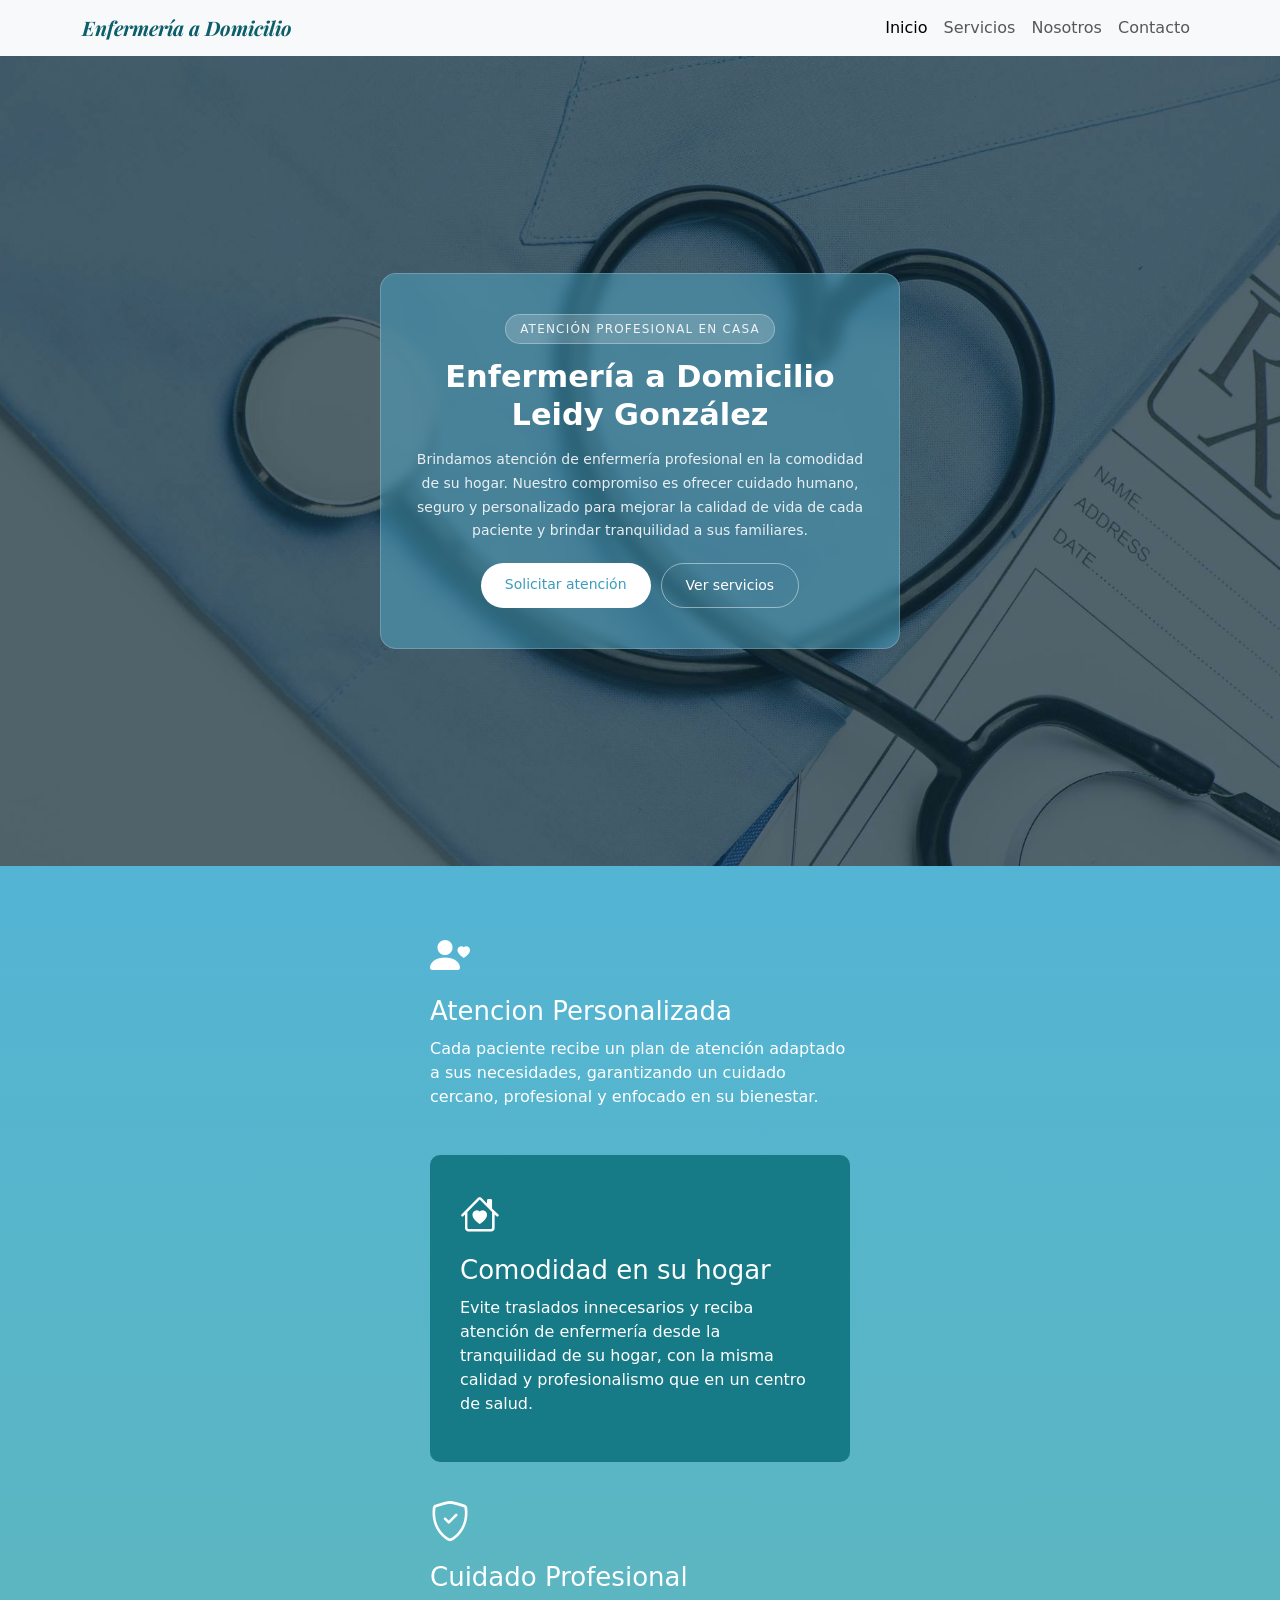
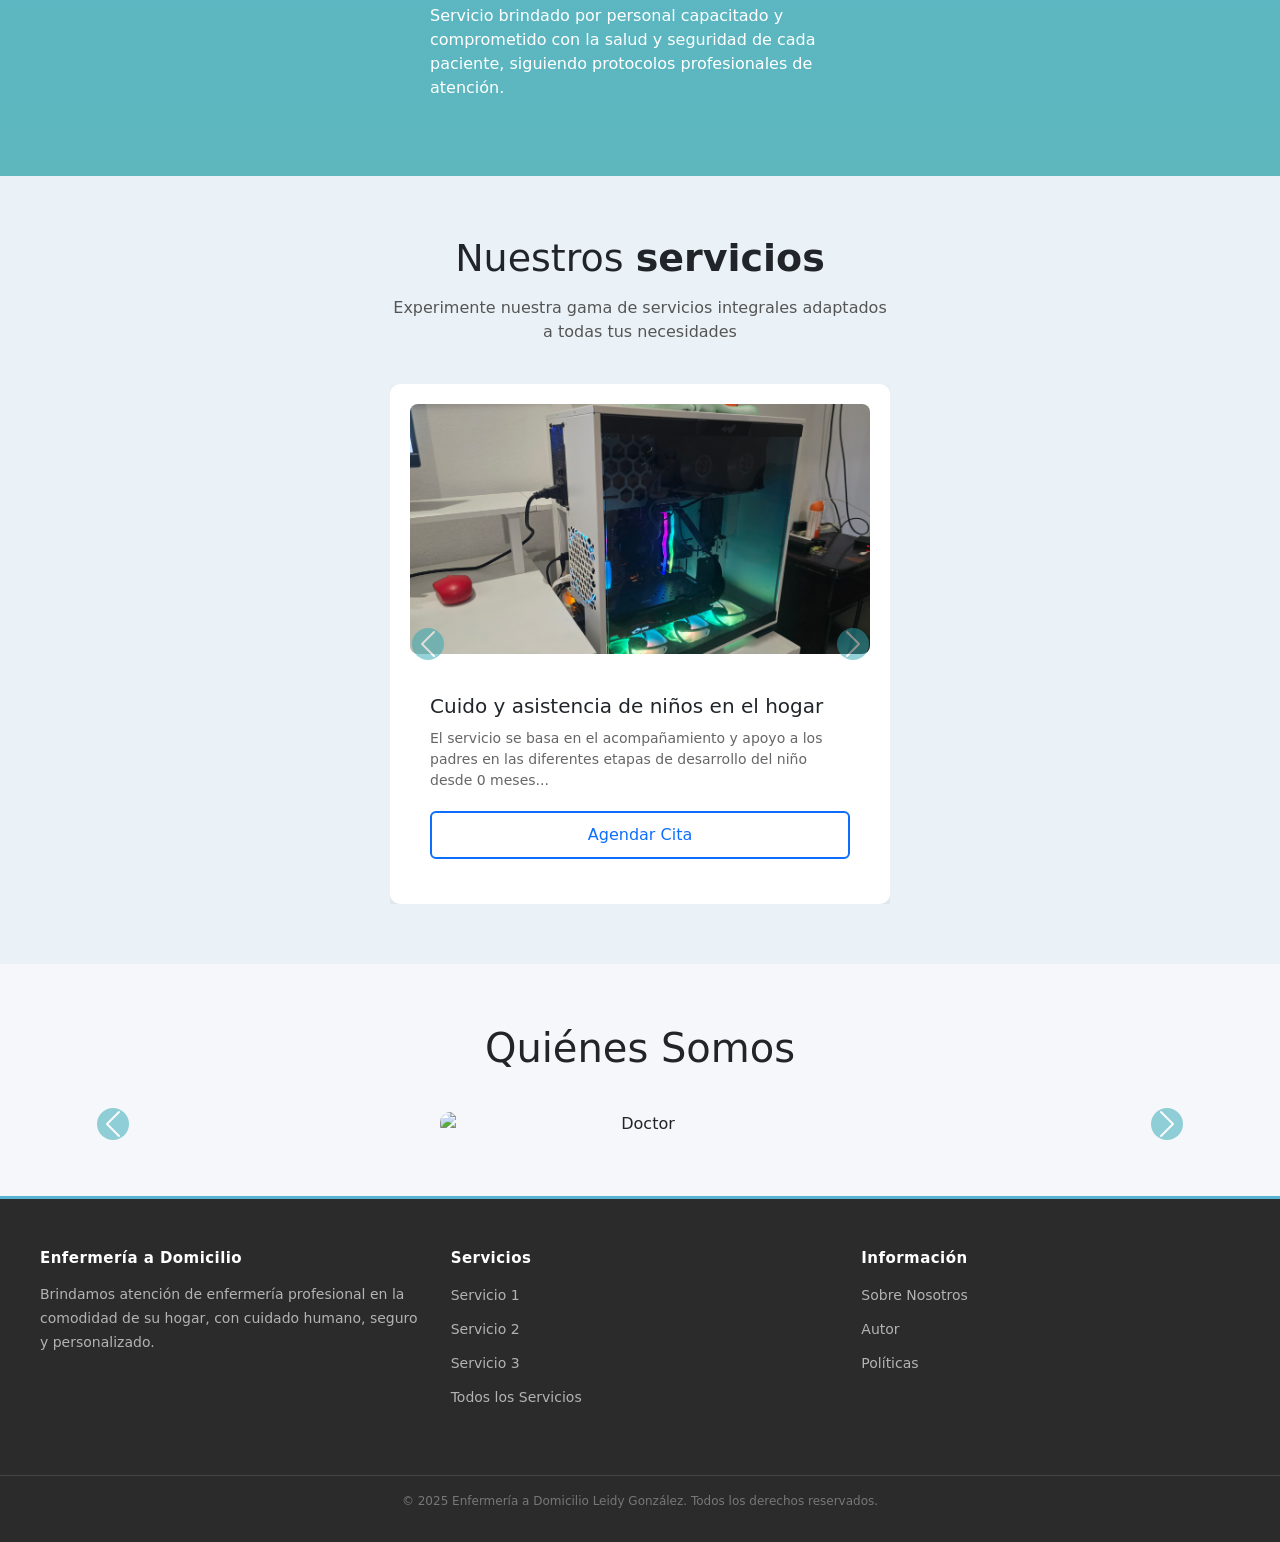
==== index.html @ 15ac3551 "Correccion Pagina contacto" ====
<!DOCTYPE html>
<html>

<head>
    <meta charset='utf-8'>
    <meta http-equiv='X-UA-Compatible' content='IE=edge'>
    <title>Enfermeria a Domicilio</title>
    <meta name='viewport' content='width=device-width, initial-scale=1'>

    <link rel='stylesheet' type='text/css' media='screen' href='main.css'>


    <link rel="stylesheet" href="https://cdn.jsdelivr.net/npm/bootstrap-icons@1.13.1/font/bootstrap-icons.min.css">
    <link href="https://cdn.jsdelivr.net/npm/bootstrap@5.3.8/dist/css/bootstrap.min.css" rel="stylesheet"
        integrity="sha384-sRIl4kxILFvY47J16cr9ZwB07vP4J8+LH7qKQnuqkuIAvNWLzeN8tE5YBujZqJLB" crossorigin="anonymous">

    <link href="https://fonts.googleapis.com/css2?family=Playfair+Display:ital,wght@1,600&display=swap"
        rel="stylesheet">
</head>

<body>
    <!-- Inicio de Barra de Navegacion y seccion principal -->

    <nav class="navbar navbar-expand-lg bg-body-tertiary">
        <div class="container">

            <!-- Logo / Title -->
            <a class="navbar-brand fw-bold titulo-navbar" href="#">
                Enfermería a Domicilio
            </a>

            <!-- Mobile Menu Button -->
            <button class="navbar-toggler" type="button" data-bs-toggle="collapse" data-bs-target="#mainNavbar"
                aria-controls="mainNavbar" aria-expanded="false" aria-label="Toggle navigation">

                <i class="bi bi-list"></i>

            </button>

            <!-- Navbar Links -->
            <div class="collapse navbar-collapse" id="mainNavbar">

                <ul class="navbar-nav ms-auto">

                    <li class="nav-item">
                        <a class="nav-link active" href="index.html">Inicio</a>
                    </li>

                    <li class="nav-item">
                        <a class="nav-link" href="servicios.html">Servicios</a>
                    </li>

                    <li class="nav-item">
                        <a class="nav-link" href="#">Nosotros</a>
                    </li>

                    <li class="nav-item">
                        <a class="nav-link" href="contacto.html">Contacto</a>
                    </li>

                </ul>

            </div>
        </div>
    </nav>

    <!-- Finaliza Barra de Navegacion -->

    <main>
        <section id="banner">
            <img class="banner-img" src="assets/Carrera-enfermeria.jpg" alt="">

            <article class="wdm-banner-content">
                <span class="banner-badge">Atención profesional en casa</span>
                <h2>Enfermería a Domicilio<br>Leidy González</h2>
                <p>
                    Brindamos atención de enfermería profesional en la comodidad de su hogar.
                    Nuestro compromiso es ofrecer cuidado humano, seguro y personalizado
                    para mejorar la calidad de vida de cada paciente y brindar tranquilidad
                    a sus familiares.
                </p>
                <div class="banner-btns">
                    <a href="#contacto" class="btn-primary">Solicitar atención</a>
                    <a href="#servicios" class="btn-secondary">Ver servicios</a>
                </div>
            </article>
        </section>

        <section id="benefits-section">
            <ul class="benefits-list">
                <li class="benefits-item">
                    <i class="bi bi-person-heart"></i>
                    <h2>Atencion Personalizada</h2>
                    <p>Cada paciente recibe un plan de atención adaptado a sus necesidades,
                        garantizando un cuidado cercano, profesional y enfocado en su bienestar.</p>
                </li>
                <li class="benefits-item">
                    <i class="bi bi-house-heart"></i>
                    <h2>Comodidad en su hogar</h2>
                    <p>Evite traslados innecesarios y reciba atención de enfermería
                        desde la tranquilidad de su hogar, con la misma calidad
                        y profesionalismo que en un centro de salud.</p>
                </li>
                <li class="benefits-item">
                    <i class="bi bi-shield-check"></i>
                    <h2>Cuidado Profesional</h2>
                    <p>Servicio brindado por personal capacitado y comprometido
                        con la salud y seguridad de cada paciente, siguiendo
                        protocolos profesionales de atención.</p>
                </li>
            </ul>
        </section>

        <!-- Finaliza seccion principal -->

        <!-- Inicia Carousel de Servicios -->

        <div class="servicios-section">

            <h2 class="servicios-title">Nuestros <strong>servicios</strong></h2>
            <p class="servicios-subtitle">
                Experimente nuestra gama de servicios integrales adaptados a todas tus necesidades
            </p>

            <div id="carouselExampleAutoplaying" class="carousel slide servicios-carousel" data-bs-ride="carousel">

                <div class="carousel-inner">

                    <div class="carousel-item active">
                        <div class="servicio-card">

                            <img src="assets/prueba_horizontal.jpg" class="servicio-img" alt="">

                            <div class="servicio-content">
                                <h4>Cuido y asistencia de niños en el hogar</h4>

                                <p>
                                    El servicio se basa en el acompañamiento y apoyo a los padres
                                    en las diferentes etapas de desarrollo del niño desde 0 meses...
                                </p>

                                <a href="#" class="servicio-btn">Agendar Cita</a>
                            </div>

                        </div>
                    </div>

                    <div class="carousel-item">
                        <div class="servicio-card">

                            <img src="assets/prueba_vertical.jpg" class="servicio-img" alt="">

                            <div class="servicio-content">
                                <h4>Aplicación de inyecciones</h4>

                                <p>
                                    Servicio profesional de aplicación de medicamentos
                                    de forma segura y confiable.
                                </p>

                                <a href="#" class="servicio-btn">Agendar Cita</a>
                            </div>

                        </div>
                    </div>

                </div>

                <button class="carousel-control-prev" type="button" data-bs-target="#carouselExampleAutoplaying"
                    data-bs-slide="prev">
                    <span class="carousel-control-prev-icon"></span>
                </button>

                <button class="carousel-control-next" type="button" data-bs-target="#carouselExampleAutoplaying"
                    data-bs-slide="next">
                    <span class="carousel-control-next-icon"></span>
                </button>

            </div>

        </div>

        <!-- Finaliza Carousel de Servicios -->

        <!-- Inicia Carousel de Quienes Somos -->
        <section id="quienes-somos">

            <h2 class="qs-title">Quiénes Somos</h2>

            <div id="doctorCarousel" class="carousel slide">

                <div class="carousel-inner">


                    <div class="carousel-item active">
                        <div class="doctor-card">

                            <img src="assets/joven-doctora.jpg" class="doctor-img" alt="Doctor">

                            <div class="doctor-overlay">
                                <h3>Licda. Leidy Gonzalez</h3>
                                <p>
                                    Especialista en enfermería comunitaria con más de 10 años de
                                    experiencia brindando atención domiciliaria y cuidados
                                    personalizados para cada paciente.
                                </p>
                            </div>

                        </div>
                    </div>

                    <!-- Doctor 2 -->
                    <div class="carousel-item">
                        <div class="doctor-card">

                            <img src="assets/doctor-elegante.jpg" class="doctor-img" alt="Doctor">

                            <div class="doctor-overlay">
                                <h3>Lic. Victor Barrantes</h3>
                                <p>
                                    Profesional dedicada al cuidado integral del paciente,
                                    especializada en atención geriátrica y acompañamiento
                                    familiar.
                                </p>
                            </div>

                        </div>
                    </div>

                </div>

                <button class="carousel-control-prev" type="button" data-bs-target="#doctorCarousel"
                    data-bs-slide="prev">
                    <span class="carousel-control-prev-icon"></span>
                </button>

                <button class="carousel-control-next" type="button" data-bs-target="#doctorCarousel"
                    data-bs-slide="next">
                    <span class="carousel-control-next-icon"></span>
                </button>

            </div>

        </section>

        <!-- Finaliza Carousel de Quienes Somos -->

    </main>
    <footer>
        <div class="footer-content">
            <div class="footer-columns">
                <h3>Enfermería a Domicilio</h3>
                <p>Brindamos atención de enfermería profesional en la comodidad de su hogar, con cuidado humano, seguro
                    y personalizado.</p>
            </div>

            <div class="footer-columns">
                <h3>Servicios</h3>
                <ul class="wdm-footer-list">
                    <li class="wdm-list-item"><a href="">Servicio 1</a></li>
                    <li class="wdm-list-item"><a href="">Servicio 2</a></li>
                    <li class="wdm-list-item"><a href="">Servicio 3</a></li>
                    <li class="wdm-list-item"><a href="">Todos los Servicios</a></li>
                </ul>
            </div>

            <div class="footer-columns">
                <h3>Información</h3>
                <ul class="wdm-footer-list">
                    <li class="wdm-list-item"><a href="">Sobre Nosotros</a></li>
                    <li class="wdm-list-item"><a href="">Autor</a></li>
                    <li class="wdm-list-item"><a href="">Políticas</a></li>
                </ul>
            </div>
        </div>

        <div class="footer-bottom">
            <p>© 2025 Enfermería a Domicilio Leidy González. Todos los derechos reservados.</p>
        </div>
    </footer>


    <script src="https://cdn.jsdelivr.net/npm/bootstrap@5.3.8/dist/js/bootstrap.bundle.min.js"
        integrity="sha384-FKyoEForCGlyvwx9Hj09JcYn3nv7wiPVlz7YYwJrWVcXK/BmnVDxM+D2scQbITxI"
        crossorigin="anonymous"></script>
</body>

</html>
---- main.css ----
/*Estilos generales*/

* {
    margin: 0px;
    padding: 0px;
    box-sizing: border-box;
}

html {
    scroll-behavior: smooth;
    height: 100%;
}

body {
    font-family: 'Open Sans', 'Roboto', "Poppings", sans-serif;
    color: #333;
    line-height: 1.6;
    min-height: 100vh;
    min-height: 100dvh;
}

img {
    max-width: 100%;
    height: auto;
    display: block;

}

a:hover {
    color: #74C92D;
    text-decoration: underline;
}

/* Barra de Navegacion*/

.titulo-navbar {

font-family: 'Playfair Display', serif;
font-size: 17px;
color: #0c5e6b !important;
font-style: italic;

}

/* Seccion Principal*/

#banner {
    position: relative;
    display: flex;
    justify-content: center;
    align-items: center;
    min-height: 90vh;
    padding: 40px 20px;
    overflow: hidden;
}

.banner-img {
    position: absolute;
    top: 0;
    left: 0;
    width: 100%;
    height: 100%;
    object-fit: cover;
    z-index: -1;
    filter: brightness(0.6);
}

#banner .wdm-banner-content {
    background-color: rgba(83, 180, 212, 0.45);
    backdrop-filter: blur(6px);
    -webkit-backdrop-filter: blur(6px);
    padding: 40px 30px;
    max-width: 520px;
    width: 100%;
    text-align: center;
    display: flex;
    flex-direction: column;
    align-items: center;
    color: white;
    border-radius: 16px;
    border: 1px solid rgba(255, 255, 255, 0.2);
    gap: 14px;
}

.banner-badge {
    font-size: 12px;
    letter-spacing: 0.1em;
    text-transform: uppercase;
    background: rgba(255, 255, 255, 0.18);
    border: 1px solid rgba(255, 255, 255, 0.3);
    padding: 5px 14px;
    border-radius: 20px;
    color: rgba(255, 255, 255, 0.9);
}

#banner .wdm-banner-content h2 {
    font-size: 1.9rem;
    line-height: 1.25;
    font-weight: 700;
    margin: 0;
}

#banner .wdm-banner-content p {
    font-size: 14px;
    line-height: 1.7;
    color: rgba(255, 255, 255, 0.88);
    margin: 0;
}

.banner-btns {
    display: flex;
    gap: 10px;
    flex-wrap: wrap;
    justify-content: center;
    margin-top: 6px;
}

.btn-primary {
    background: white;
    color: #3a9dbf;
    padding: 11px 24px;
    border-radius: 25px;
    font-size: 14px;
    font-weight: 500;
    text-decoration: none;
}

.btn-secondary {
    background: transparent;
    color: white;
    padding: 11px 24px;
    border-radius: 25px;
    font-size: 14px;
    text-decoration: none;
    border: 1px solid rgba(255, 255, 255, 0.45);
}

/* Seccion Beneficios*/

#benefits-section {
    background: linear-gradient(180deg, #53B4D4, #5EB7BD);
    padding: 60px 20px;
}

#benefits-section .benefits-list {
    display: flex;
    flex-direction: column;
    gap: 30px;
    list-style: none;
    max-width: 420px;
    margin: 0 auto;
    padding: 0;
}

#benefits-section .benefits-item {
    color: white;
}

/* icon */
.benefits-item i {
    font-size: 40px;
    margin-bottom: 10px;
    display: block;
}

/* title */
.benefits-item h2 {
    font-size: 26px;
    margin-bottom: 10px;
}

/* text */
.benefits-item p {
    font-size: 16px;
    line-height: 1.5;
}

/* highlighted card (segunda) */
#benefits-section .benefits-item:nth-child(2) {
    background: #167A87;
    padding: 30px;
    border-radius: 10px;
}

/*Seccion Servicios*/

.servicios-section {
    background: #d9e1ec;
    padding: 60px 20px;
    text-align: center;
}

.servicios-title {
    font-size: 38px;
}

.servicios-subtitle {
    max-width: 500px;
    margin: 15px auto 40px;
    color: #555;
}

.servicios-carousel {
    max-width: 500px;
    margin: auto;
}

.servicio-card {
    background: white;
    border-radius: 12px;
    overflow: hidden;
    padding-bottom: 20px;
}

.servicio-img {
    width: 100%;
    height: 260px;
    object-fit: cover;
}

.servicio-content {
    padding: 20px;
    text-align: left;
}

.servicio-content h4 {
    font-size: 20px;
    margin-bottom: 10px;
}

.servicio-content p {
    color: #666;
    font-size: 14px;
}

.servicio-btn {
    display: block;
    text-align: center;
    margin-top: 20px;
    padding: 10px;
    border: 2px solid #0d6efd;
    border-radius: 6px;
    text-decoration: none;
    color: #0d6efd;
}

.servicio-btn:hover {
    background: #0d6efd;
    color: white;
}

/*Seccion Quienes somos*/
#quienes-somos {
    padding: 60px 20px;
    text-align: center;
    background: #f5f7fa;
}

.qs-title {
    font-size: 40px;
    margin-bottom: 40px;
}

.doctor-card {
    position: relative;
    max-width: 400px;
    margin: auto;
    overflow: hidden;
    border-radius: 10px;
}

.doctor-img {
    width: 100%;
    display: block;
}

/* overlay oculto */
.doctor-overlay {
    position: absolute;
    bottom: 0;
    left: 0;
    width: 100%;
    height: 100%;
    background: rgba(0, 0, 0, 0.75);
    color: white;
    padding: 30px;
    display: flex;
    flex-direction: column;
    justify-content: center;
    opacity: 0;
    transition: 0.4s;
}

/* aparece con hover */
.doctor-card:hover .doctor-overlay {
    opacity: 1;
}

.doctor-overlay h3 {
    margin-bottom: 10px;
}

/*Seccion Footer*/

footer {
    background-color: #2b2b2b;
    border-top: 3px solid #53b4d4;
}

.footer-content {
    color: white;
    display: flex;
    flex-direction: column;
    gap: 2rem;
    padding: 30px 20px;
}

.footer-columns h3 {
    font-size: 15px;
    font-weight: 600;
    color: #ffffff;
    margin-bottom: 16px;
    letter-spacing: 0.03em;
}

.footer-columns p {
    color: #B3B3B3;
    font-size: 14px;
    line-height: 1.7;
}

.wdm-footer-list {
    padding: 0;
    display: flex;
    flex-direction: column;
    gap: 10px;
}

.wdm-footer-list .wdm-list-item {
    list-style: none;
}

.wdm-footer-list .wdm-list-item a {
    color: #B3B3B3;
    text-decoration: none;
    font-size: 14px;
    transition: color 0.2s;
}

.wdm-footer-list .wdm-list-item a:hover {
    color: #53b4d4;
}

.footer-bottom {
    border-top: 1px solid #444;
    padding: 16px 20px;
    text-align: center;
}

.footer-bottom p {
    color: #777;
    font-size: 12px;
}

/* Tablet y desktop */
@media (min-width: 600px) {
    .footer-content {
        flex-direction: row;
        padding: 50px 40px;
    }

    .footer-columns {
        flex: 1;
    }

    .footer-bottom {
        padding: 16px 40px;
    }
}

/*Pagina de Contacto*/

.contact-title {
    font-size: 1.7rem;
    text-align: center;
    margin-bottom: 10px;
}

.contact-subtitle {
    text-align: center;
    color: #666;
    font-size: 15px;
    margin-bottom: 30px;
}

.contact-title::after {
    content: '';
    display: block;
    width: 60px;
    height: 3px;
    background: #53b4d4;
    margin: 10px auto 0;
}

.contact-box {
    background: #fff;
    padding: 24px 16px;
    border-radius: 16px;
    border: 1px solid #e0ecee;
}

.contact-info h2 {
    font-size: 1.3rem;
    font-weight: 600;
    margin-bottom: 10px;
    color: #0f2d35;
}

.contact-info p {
    color: #666;
    font-size: 14px;
    line-height: 1.7;
}

.contact-info {
    margin-bottom: 28px;
}

.contact-item {
    display: flex;
    align-items: center;
    gap: 12px;
    margin-top: 14px;
}

.contact-item a {
    color: #53b4d4;
    font-size: 14px;
    text-decoration: none;
}

.contact-item a:hover {
    text-decoration: underline;
}

.contact-item i {
    background: #e6f6f8;
    color:#53b4d4;
    padding: 10px;
    border-radius: 50%;
    font-size: 15px;
}

.contact-info h4 {
    font-size: 14px;
    font-weight: 600;
    color: #0f2d35;
    margin-bottom: 0;
}

.social-icons {
    display: flex;
    gap: 12px;
    margin-top: 12px;
}

.social-icons i {
    font-size: 18px;
    background: #e6f6f8;
    color: #53b4d4;
    padding: 10px;
    border-radius: 50%;
    cursor: pointer;
    transition: background 0.2s, color 0.2s;
}

.social-icons i:hover {
    background: #3e88a1;
    color: white;
}

.form-control {
    border-radius: 10px;
    border: 1px solid #d8eaed;
    background: #f7fafa;
    font-size: 14px;
    padding: 11px 14px;
}

.form-control:focus {
    border-color: #53b4d4;
    box-shadow: 0 0 0 3px rgba(83, 180, 212, 0.15);
    background: #fff;
}

#contactForm .btn-primary {
    background: #53b4d4;
    border: none;
    border-radius: 25px;
    padding: 12px;
    font-size: 14px;
    letter-spacing: 0.02em;
    transition: background 0.2s;
}

#contactForm .btn-primary:hover {
    background: #3e88a1;
}

/* Tablet y desktop */
@media (min-width: 768px) {
    .contact-title {
        font-size: 2.2rem;
    }

    .contact-box {
        padding: 40px;
    }

    .contact-info {
        margin-bottom: 0;
    }
}

/* Pagina de Servicios*/

.servicios-section {
    background: #eaf2f7;
    padding: 60px 20px;
}

.servicios-header h1 {
    font-size: 42px;
}

.titulo-linea {
    width: 80px;
    height: 4px;
    background: #2ba6b1;
    margin: 10px auto 20px;
}

.servicio-card{
    background:white;
    border-radius:10px;
    padding:20px;
    max-width:500px;
    margin:auto;
    box-shadow:0 10px 30px rgba(0,0,0,0.1);
    height: 520px;           
    display: flex;
    flex-direction: column;
}

.servicio-card img {
    width: 100%;
    height: 250px;
    object-fit: cover;
    border-radius: 8px;
    margin-bottom: 20px;
}

.servicio-body h3 {
    font-size: 22px;
    margin-bottom: 10px;
}

.servicio-body p {
    color: #666;
    font-size: 15px;
    margin-bottom: 20px;
}

.carousel-control-prev-icon,
.carousel-control-next-icon {
    background-color: #2ba6b1;
    border-radius: 50%;
    padding: 15px;
}
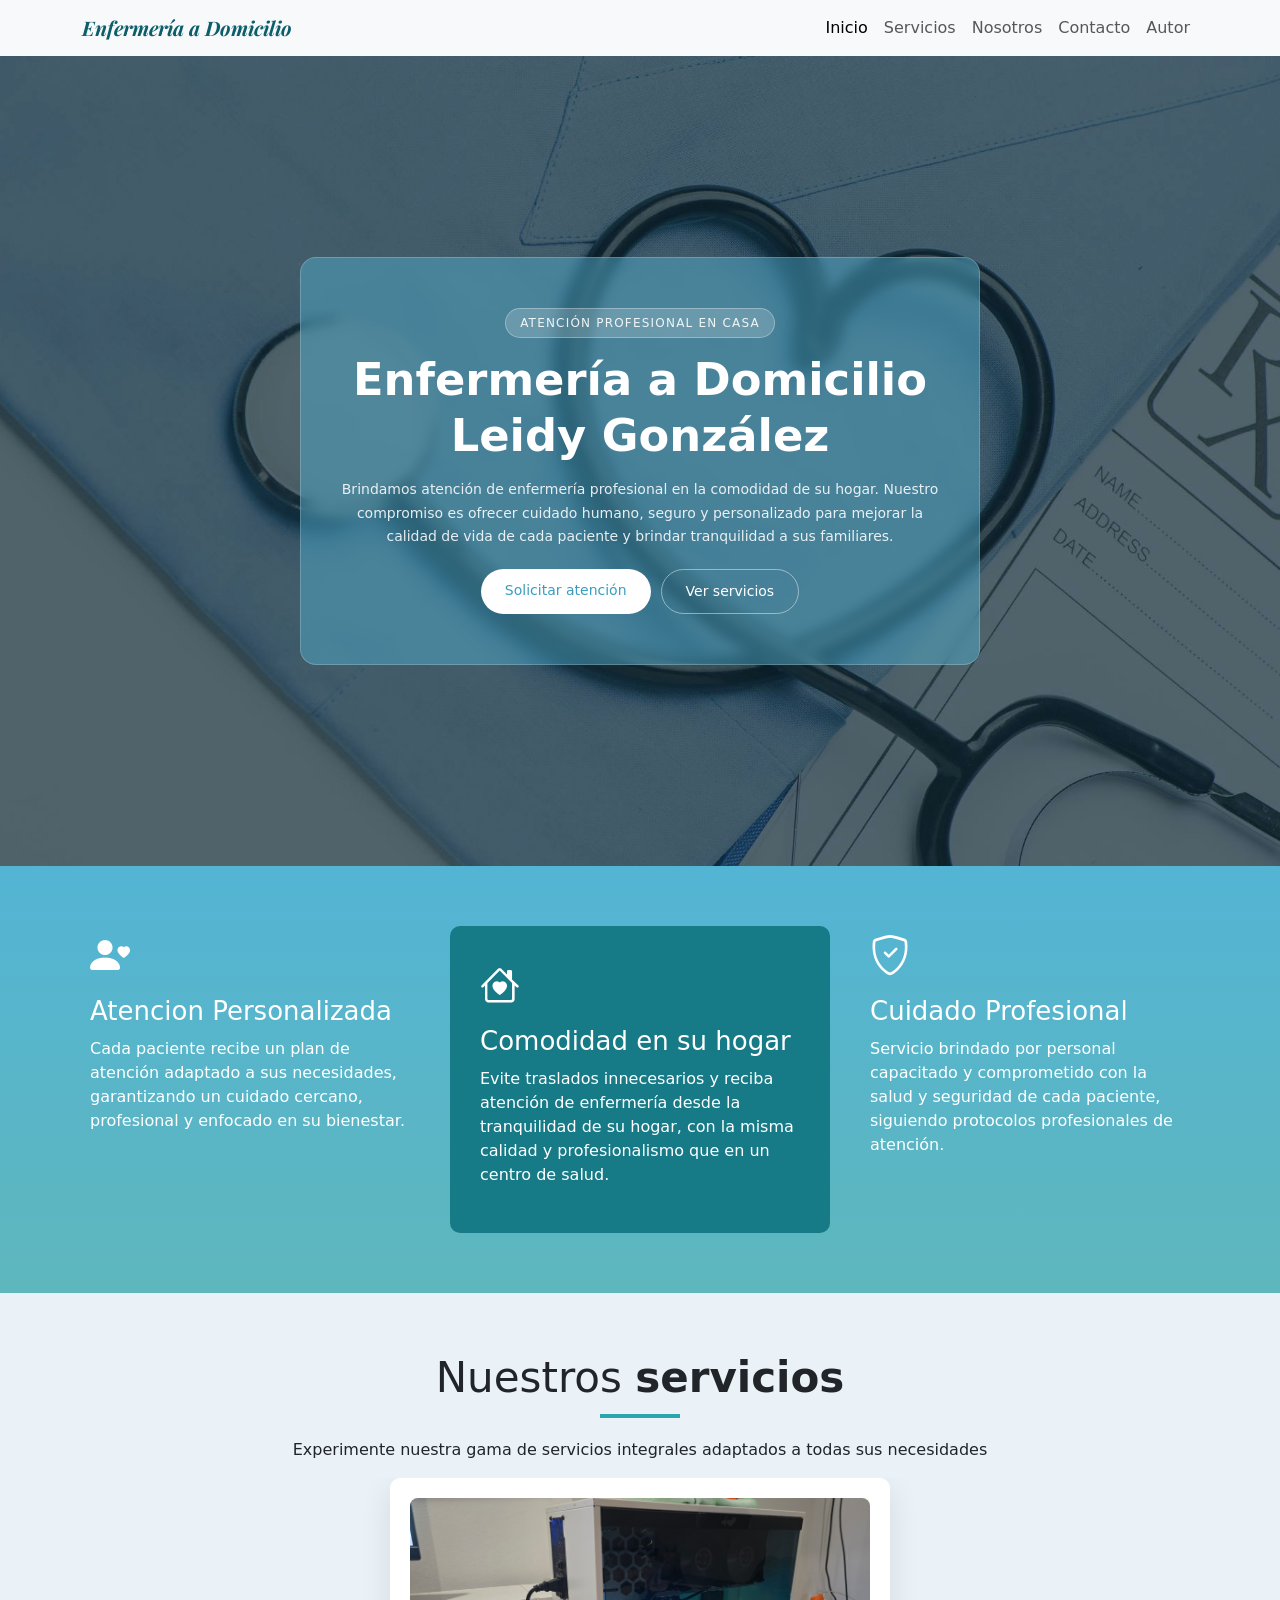
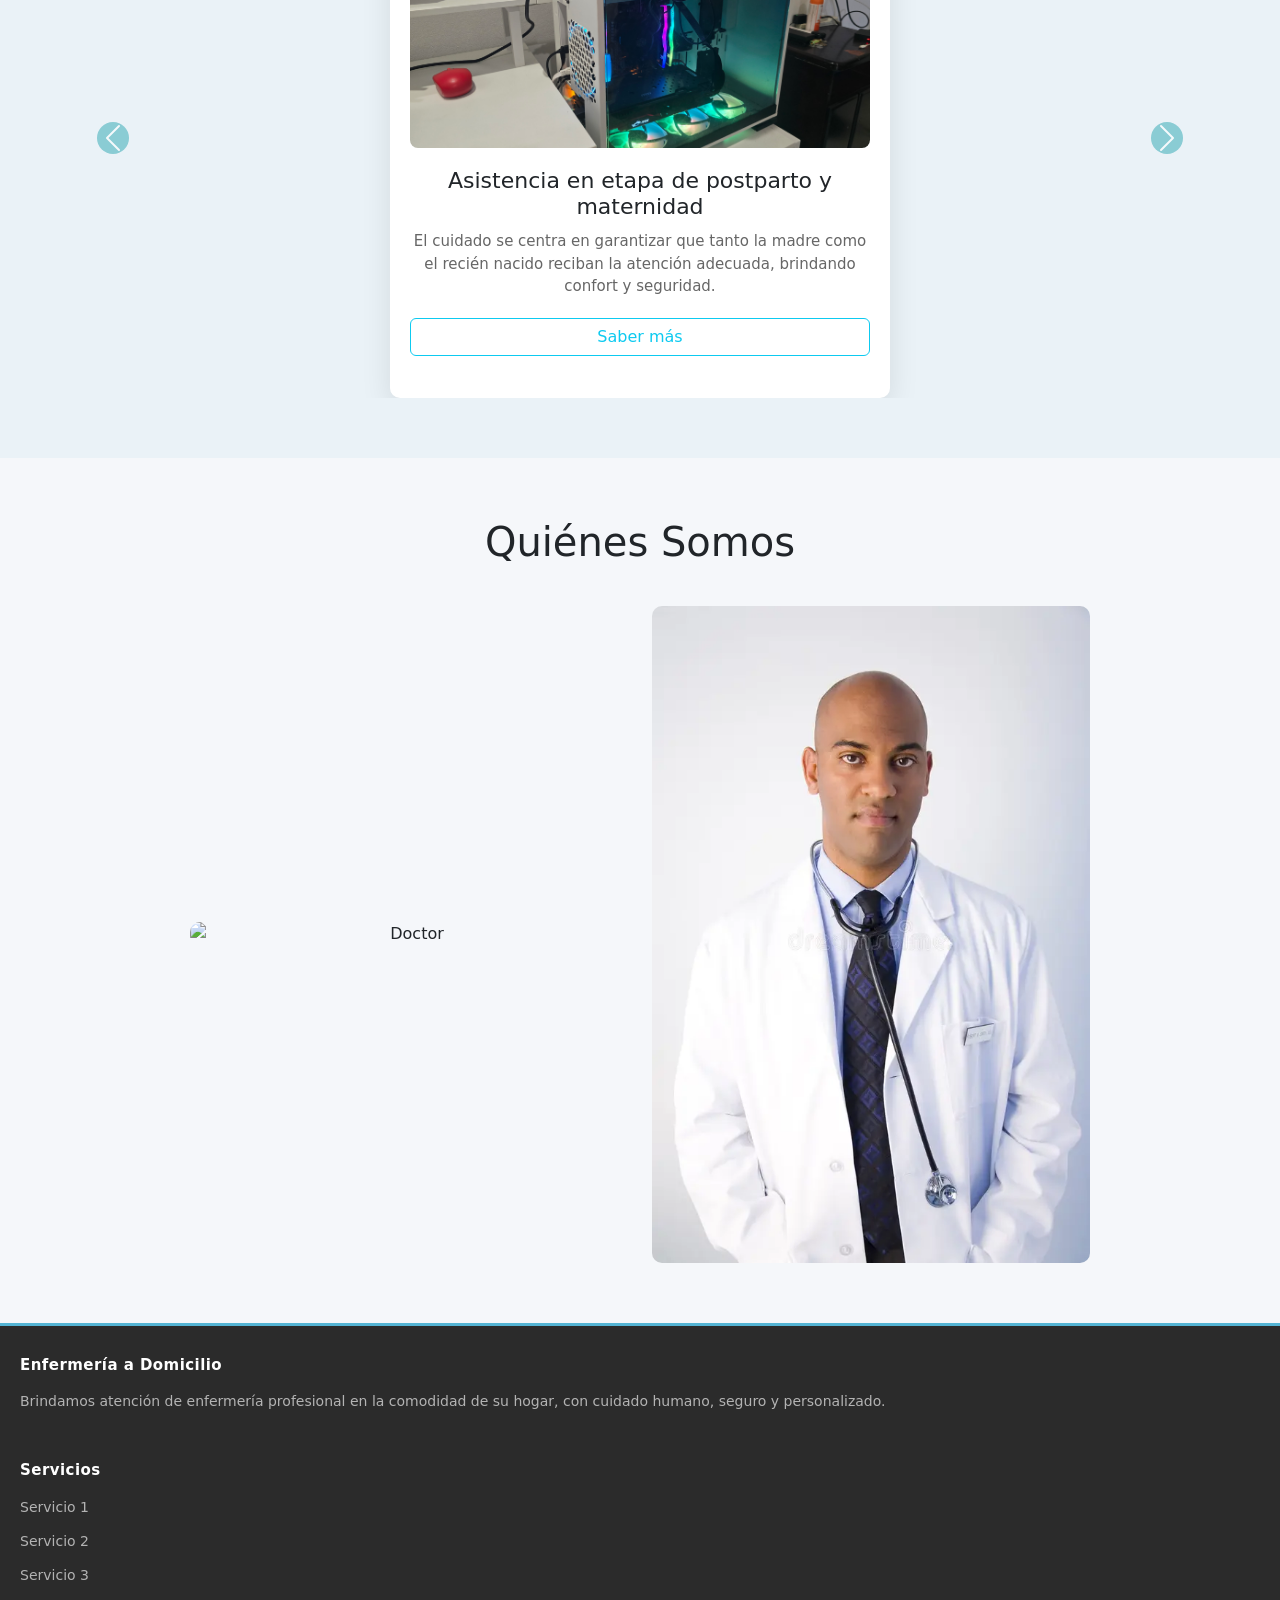
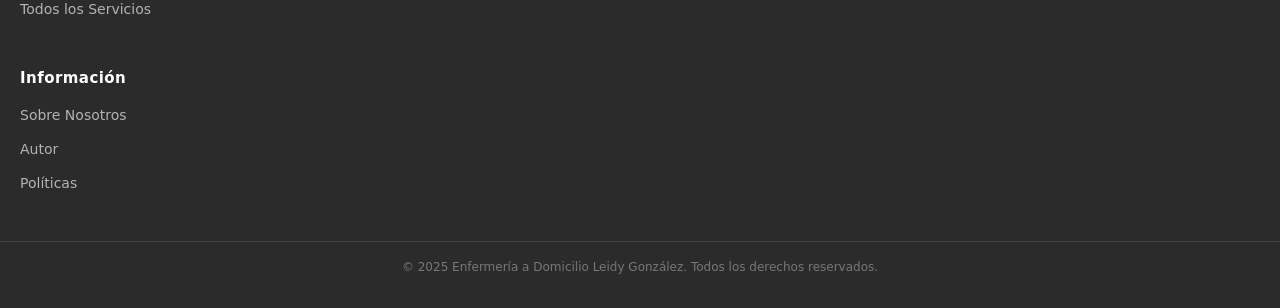
==== commit a88c15ba: "Tercera Version del Proyecto" ====
--- a/index.html
+++ b/index.html
@@ -51,11 +51,14 @@
                     </li>
 
                     <li class="nav-item">
-                        <a class="nav-link" href="#">Nosotros</a>
+                        <a class="nav-link" href="nosotros.html">Nosotros</a>
                     </li>
 
                     <li class="nav-item">
                         <a class="nav-link" href="contacto.html">Contacto</a>
+                    </li>
+                    <li class="nav-item">
+                        <a class="nav-link" href="autor.html">Autor</a>
                     </li>
 
                 </ul>
@@ -115,70 +118,111 @@
 
         <!-- Inicia Carousel de Servicios -->
 
-        <div class="servicios-section">
-
-            <h2 class="servicios-title">Nuestros <strong>servicios</strong></h2>
-            <p class="servicios-subtitle">
-                Experimente nuestra gama de servicios integrales adaptados a todas tus necesidades
+    <section class="servicios-section">
+
+        <div class="servicios-header text-center">
+            <h1>Nuestros <strong>servicios</strong></h1>
+            <div class="titulo-linea"></div>
+            <p>
+                Experimente nuestra gama de servicios integrales adaptados a todas sus necesidades
             </p>
-
-            <div id="carouselExampleAutoplaying" class="carousel slide servicios-carousel" data-bs-ride="carousel">
-
-                <div class="carousel-inner">
-
-                    <div class="carousel-item active">
-                        <div class="servicio-card">
-
-                            <img src="assets/prueba_horizontal.jpg" class="servicio-img" alt="">
-
-                            <div class="servicio-content">
-                                <h4>Cuido y asistencia de niños en el hogar</h4>
-
-                                <p>
-                                    El servicio se basa en el acompañamiento y apoyo a los padres
-                                    en las diferentes etapas de desarrollo del niño desde 0 meses...
-                                </p>
-
-                                <a href="#" class="servicio-btn">Agendar Cita</a>
-                            </div>
-
-                        </div>
-                    </div>
-
-                    <div class="carousel-item">
-                        <div class="servicio-card">
-
-                            <img src="assets/prueba_vertical.jpg" class="servicio-img" alt="">
-
-                            <div class="servicio-content">
-                                <h4>Aplicación de inyecciones</h4>
-
-                                <p>
-                                    Servicio profesional de aplicación de medicamentos
-                                    de forma segura y confiable.
-                                </p>
-
-                                <a href="#" class="servicio-btn">Agendar Cita</a>
-                            </div>
-
-                        </div>
-                    </div>
-
-                </div>
-
-                <button class="carousel-control-prev" type="button" data-bs-target="#carouselExampleAutoplaying"
-                    data-bs-slide="prev">
-                    <span class="carousel-control-prev-icon"></span>
-                </button>
-
-                <button class="carousel-control-next" type="button" data-bs-target="#carouselExampleAutoplaying"
-                    data-bs-slide="next">
-                    <span class="carousel-control-next-icon"></span>
-                </button>
-
-            </div>
-
-        </div>
+        </div>
+
+        <div id="carouselServicios" class="carousel slide" data-bs-ride="carousel">
+
+            <div class="carousel-inner">
+
+                <!-- SERVICIO 1 -->
+                <div class="carousel-item active">
+
+                    <div class="servicio-card">
+
+                        <img src="assets/prueba_horizontal.jpg" class="img-fluid">
+
+                        <div class="servicio-body">
+                            <h3>Asistencia en etapa de postparto y maternidad</h3>
+
+                            <p>
+                                El cuidado se centra en garantizar que tanto la madre como el recién
+                                nacido reciban la atención adecuada, brindando confort y seguridad.
+                            </p>
+
+                            <a href="contacto.html" class="btn btn-outline-info w-100">
+                                Saber más
+                            </a>
+                        </div>
+
+                    </div>
+
+                </div>
+
+
+                <!-- SERVICIO 2 -->
+                <div class="carousel-item">
+
+                    <div class="servicio-card">
+
+                        <img src="assets/prueba_vertical.jpg" class="img-fluid">
+
+                        <div class="servicio-body">
+                            <h3>Aplicación de inyecciones</h3>
+
+                            <p>
+                                Servicio profesional de administración de medicamentos con personal
+                                de enfermería capacitado y protocolos de seguridad.
+                            </p>
+
+                            <a href="contacto.html" class="btn btn-outline-info w-100">
+                                Saber más
+                            </a>
+                        </div>
+
+                    </div>
+
+                </div>
+
+
+                <!-- SERVICIO 3 -->
+                <div class="carousel-item">
+
+                    <div class="servicio-card">
+
+                        <img src="assets/Carrera-enfermeria.jpg" class="img-fluid">
+
+                        <div class="servicio-body">
+                            <h3>Cuidado de adultos mayores</h3>
+
+                            <p>
+                                Atención integral en el hogar para adultos mayores con monitoreo
+                                constante y acompañamiento profesional.
+                            </p>
+
+                            <a href="contacto.html" class="btn btn-outline-info w-100">
+                                Saber más
+                            </a>
+                        </div>
+
+                    </div>
+
+                </div>
+
+            </div>
+
+
+            <!-- BOTONES -->
+            <button class="carousel-control-prev" type="button" data-bs-target="#carouselServicios"
+                data-bs-slide="prev">
+                <span class="carousel-control-prev-icon"></span>
+            </button>
+
+            <button class="carousel-control-next" type="button" data-bs-target="#carouselServicios"
+                data-bs-slide="next">
+                <span class="carousel-control-next-icon"></span>
+            </button>
+
+        </div>
+
+    </section>
 
         <!-- Finaliza Carousel de Servicios -->
 
@@ -187,58 +231,60 @@
 
             <h2 class="qs-title">Quiénes Somos</h2>
 
-            <div id="doctorCarousel" class="carousel slide">
-
+            <!-- Vista mobile: carousel Bootstrap -->
+            <div id="doctorCarousel" class="carousel slide d-block d-lg-none">
                 <div class="carousel-inner">
-
-
                     <div class="carousel-item active">
                         <div class="doctor-card">
-
                             <img src="assets/joven-doctora.jpg" class="doctor-img" alt="Doctor">
-
                             <div class="doctor-overlay">
                                 <h3>Licda. Leidy Gonzalez</h3>
-                                <p>
-                                    Especialista en enfermería comunitaria con más de 10 años de
+                                <p>Especialista en enfermería comunitaria con más de 10 años de
                                     experiencia brindando atención domiciliaria y cuidados
-                                    personalizados para cada paciente.
-                                </p>
+                                    personalizados para cada paciente.</p>
                             </div>
-
-                        </div>
-                    </div>
-
-                    <!-- Doctor 2 -->
+                        </div>
+                    </div>
                     <div class="carousel-item">
                         <div class="doctor-card">
-
                             <img src="assets/doctor-elegante.jpg" class="doctor-img" alt="Doctor">
-
                             <div class="doctor-overlay">
                                 <h3>Lic. Victor Barrantes</h3>
-                                <p>
-                                    Profesional dedicada al cuidado integral del paciente,
-                                    especializada en atención geriátrica y acompañamiento
-                                    familiar.
-                                </p>
+                                <p>Profesional dedicada al cuidado integral del paciente,
+                                    especializada en atención geriátrica y acompañamiento familiar.</p>
                             </div>
-
-                        </div>
-                    </div>
-
-                </div>
-
+                        </div>
+                    </div>
+                </div>
                 <button class="carousel-control-prev" type="button" data-bs-target="#doctorCarousel"
                     data-bs-slide="prev">
                     <span class="carousel-control-prev-icon"></span>
                 </button>
-
                 <button class="carousel-control-next" type="button" data-bs-target="#doctorCarousel"
                     data-bs-slide="next">
                     <span class="carousel-control-next-icon"></span>
                 </button>
-
+            </div>
+
+            <!-- Vista desktop: flex directo, sin carousel -->
+            <div class="qs-desktop d-none d-lg-flex">
+                <div class="doctor-card">
+                    <img src="assets/joven-doctora.jpg" class="doctor-img" alt="Doctor">
+                    <div class="doctor-overlay">
+                        <h3>Licda. Leidy Gonzalez</h3>
+                        <p>Especialista en enfermería comunitaria con más de 10 años de
+                            experiencia brindando atención domiciliaria y cuidados
+                            personalizados para cada paciente.</p>
+                    </div>
+                </div>
+                <div class="doctor-card">
+                    <img src="assets/doctor-elegante.jpg" class="doctor-img" alt="Doctor">
+                    <div class="doctor-overlay">
+                        <h3>Lic. Victor Barrantes</h3>
+                        <p>Profesional dedicada al cuidado integral del paciente,
+                            especializada en atención geriátrica y acompañamiento familiar.</p>
+                    </div>
+                </div>
             </div>
 
         </section>
--- a/main.css
+++ b/main.css
@@ -35,10 +35,10 @@
 
 .titulo-navbar {
 
-font-family: 'Playfair Display', serif;
-font-size: 17px;
-color: #0c5e6b !important;
-font-style: italic;
+    font-family: 'Playfair Display', serif;
+    font-size: 17px;
+    color: #0c5e6b !important;
+    font-style: italic;
 
 }
 
@@ -362,163 +362,303 @@
     font-size: 12px;
 }
 
-/* Tablet y desktop */
-@media (min-width: 600px) {
-    .footer-content {
+/* ================================================
+   Responsivo Tablet (768px+) y Desktop (1024px+)
+   Mobile first se mantiene intacto arriba
+   ================================================ */
+
+/* ================================================
+   Responsivo Tablet (768px+) y Desktop (1024px+)
+   Mobile first se mantiene intacto arriba
+   ================================================ */
+
+@media (min-width: 768px) {
+
+    /* Banner */
+    #banner .wdm-banner-content {
+        max-width: 600px;
+        padding: 50px 40px;
+    }
+
+    #banner .wdm-banner-content h2 {
+        font-size: 2.4rem;
+    }
+
+    /* Beneficios: 3 en una línea */
+    #benefits-section .benefits-list {
         flex-direction: row;
-        padding: 50px 40px;
-    }
-
-    .footer-columns {
+        max-width: 900px;
+        align-items: stretch;
+    }
+
+    #benefits-section .benefits-item {
         flex: 1;
     }
 
-    .footer-bottom {
-        padding: 16px 40px;
+    /* Quienes somos: 2 doctores en una línea */
+    #doctorCarousel .carousel-inner {
+        display: flex;
+        flex-wrap: nowrap;
+    }
+
+    #doctorCarousel .carousel-item {
+        display: block;
+        flex: 0 0 50%;
+        max-width: 50%;
+    }
+
+    #doctorCarousel .carousel-item.active,
+    #doctorCarousel .carousel-item-next,
+    #doctorCarousel .carousel-item-prev {
+        display: block;
+    }
+
+    #doctorCarousel .carousel-control-prev,
+    #doctorCarousel .carousel-control-next {
+        display: none;
+    }
+
+    .doctor-card {
+        max-width: 100%;
+    }
+}
+
+@media (min-width: 1024px) {
+
+    /* Banner */
+    #banner .wdm-banner-content {
+        max-width: 680px;
+    }
+
+    #banner .wdm-banner-content h2 {
+        font-size: 2.8rem;
+    }
+
+    /* Beneficios */
+    #benefits-section .benefits-list {
+        max-width: 1100px;
+        gap: 40px;
+    }
+
+    
+    /* Quienes somos desktop */
+    .qs-desktop {
+        gap: 24px;
+        max-width: 900px;
+        margin: 0 auto;
+    }
+
+    .qs-desktop .doctor-card {
+        flex: 1;
+        max-width: 100%;
     }
 }
 
 /*Pagina de Contacto*/
 
-.contact-title {
-    font-size: 1.7rem;
+/* ================================================
+   Página de Contacto — actualización mobile first
+   ================================================ */
+
+/* Hero (mismo patrón que autor) */
+.contacto-hero {
+    background: linear-gradient(135deg, #0c5e6b 0%, #2ba6b1 60%, #53b4d4 100%);
+    padding: 2.5rem 1.2rem 3rem;
     text-align: center;
-    margin-bottom: 10px;
-}
-
-.contact-subtitle {
-    text-align: center;
-    color: #666;
-    font-size: 15px;
-    margin-bottom: 30px;
-}
-
-.contact-title::after {
+    position: relative;
+    overflow: hidden;
+}
+
+.contacto-hero::before {
     content: '';
-    display: block;
-    width: 60px;
+    position: absolute;
+    inset: 0;
+    background: radial-gradient(ellipse at 70% 50%, rgba(255, 255, 255, .07) 0%, transparent 70%);
+}
+
+.contacto-hero__title {
+    font-family: 'Playfair Display', serif;
+    font-size: 1.9rem;
+    font-weight: 700;
+    color: #fff;
+    position: relative;
+    margin: 0;
+}
+
+.contacto-hero__title span {
+    font-weight: 400;
+}
+
+.contacto-hero__sub {
+    margin-top: .5rem;
+    color: rgba(255, 255, 255, .82);
+    font-size: .95rem;
+    position: relative;
+}
+
+.contacto-hero__line {
+    width: 50px;
     height: 3px;
-    background: #53b4d4;
-    margin: 10px auto 0;
-}
-
-.contact-box {
+    background: rgba(255, 255, 255, .55);
+    border-radius: 2px;
+    margin: .9rem auto 0;
+    position: relative;
+}
+
+/* Contenedor principal */
+.contacto-wrap {
+    background: #eaf2f7;
+    padding: 1.5rem 1rem 3rem;
+    max-width: 980px;
+    margin: 0 auto;
+}
+
+/* Caja interna: columna única en mobile */
+.contacto-wrap .contact-box {
+    display: flex;
+    flex-direction: column;
+    gap: 1.5rem;
     background: #fff;
-    padding: 24px 16px;
     border-radius: 16px;
     border: 1px solid #e0ecee;
-}
-
-.contact-info h2 {
-    font-size: 1.3rem;
+    padding: 1.5rem 1.2rem;
+    box-shadow: 0 4px 20px rgba(42, 166, 177, .10);
+}
+
+/* Columna del formulario */
+.contacto-form-col {
+    width: 100%;
+}
+
+/* Cada campo del formulario */
+.contacto-field {
+    margin-bottom: 1.1rem;
+}
+
+.contacto-label {
+    display: block;
+    font-size: .8rem;
+    font-weight: 700;
+    color: #0c5e6b;
+    text-transform: uppercase;
+    letter-spacing: .45px;
+    margin-bottom: .4rem;
+}
+
+.contacto-label i {
+    margin-right: .35rem;
+}
+
+/* Edad calculada (texto debajo de la fecha) */
+.contacto-edad-display {
+    margin: .35rem 0 0;
+    font-size: .82rem;
+    color: #2ba6b1;
     font-weight: 600;
-    margin-bottom: 10px;
-    color: #0f2d35;
-}
-
-.contact-info p {
-    color: #666;
-    font-size: 14px;
-    line-height: 1.7;
-}
-
-.contact-info {
-    margin-bottom: 28px;
-}
-
-.contact-item {
+    min-height: 1.1rem;
+}
+
+/* Radio group (género) */
+.contacto-radio-group {
+    display: flex;
+    flex-wrap: wrap;
+    gap: .5rem .9rem;
+    margin-top: .2rem;
+}
+
+.contacto-radio-option {
     display: flex;
     align-items: center;
-    gap: 12px;
-    margin-top: 14px;
-}
-
-.contact-item a {
-    color: #53b4d4;
-    font-size: 14px;
-    text-decoration: none;
-}
-
-.contact-item a:hover {
-    text-decoration: underline;
-}
-
-.contact-item i {
+    gap: .4rem;
+    font-size: .9rem;
+    color: #333;
+    cursor: pointer;
+}
+
+.contacto-radio-option input[type="radio"] {
+    accent-color: #2ba6b1;
+    width: 15px;
+    height: 15px;
+    cursor: pointer;
+}
+
+/* Checkbox group (grado académico) */
+.contacto-check-group {
+    display: flex;
+    flex-direction: column;
+    gap: .45rem;
+    margin-top: .2rem;
+}
+
+.contacto-check-option {
+    display: flex;
+    align-items: center;
+    gap: .5rem;
+    font-size: .9rem;
+    color: #333;
+    cursor: pointer;
+    background: #f5fbfa;
+    border: 1px solid #d4ece8;
+    border-radius: 8px;
+    padding: .5rem .85rem;
+    transition: background .15s, border-color .15s;
+}
+
+.contacto-check-option:hover {
     background: #e6f6f8;
-    color:#53b4d4;
-    padding: 10px;
-    border-radius: 50%;
-    font-size: 15px;
-}
-
-.contact-info h4 {
-    font-size: 14px;
-    font-weight: 600;
-    color: #0f2d35;
-    margin-bottom: 0;
-}
-
-.social-icons {
-    display: flex;
-    gap: 12px;
-    margin-top: 12px;
-}
-
-.social-icons i {
-    font-size: 18px;
-    background: #e6f6f8;
-    color: #53b4d4;
-    padding: 10px;
-    border-radius: 50%;
+    border-color: #2ba6b1;
+}
+
+.contacto-check-option input[type="checkbox"] {
+    accent-color: #2ba6b1;
+    width: 15px;
+    height: 15px;
     cursor: pointer;
-    transition: background 0.2s, color 0.2s;
-}
-
-.social-icons i:hover {
-    background: #3e88a1;
-    color: white;
-}
-
-.form-control {
-    border-radius: 10px;
-    border: 1px solid #d8eaed;
-    background: #f7fafa;
-    font-size: 14px;
-    padding: 11px 14px;
-}
-
-.form-control:focus {
-    border-color: #53b4d4;
-    box-shadow: 0 0 0 3px rgba(83, 180, 212, 0.15);
-    background: #fff;
-}
-
-#contactForm .btn-primary {
-    background: #53b4d4;
+}
+
+/* Botón enviar */
+.contacto-btn-submit {
+    background: #2ba6b1;
+    color: #fff;
     border: none;
     border-radius: 25px;
     padding: 12px;
-    font-size: 14px;
-    letter-spacing: 0.02em;
-    transition: background 0.2s;
-}
-
-#contactForm .btn-primary:hover {
-    background: #3e88a1;
-}
-
-/* Tablet y desktop */
+    font-size: .95rem;
+    font-weight: 600;
+    letter-spacing: .03em;
+    transition: background .2s;
+    cursor: pointer;
+    margin-top: .5rem;
+}
+
+.contacto-btn-submit:hover {
+    background: #0c5e6b;
+    color: #fff;
+}
+
+/* Tablet / desktop: dos columnas */
 @media (min-width: 768px) {
-    .contact-title {
-        font-size: 2.2rem;
-    }
-
-    .contact-box {
-        padding: 40px;
+    .contacto-hero__title {
+        font-size: 2.4rem;
+    }
+
+    .contacto-wrap {
+        padding: 2.5rem 1.5rem 4rem;
+    }
+
+    .contacto-wrap .contact-box {
+        flex-direction: row;
+        align-items: flex-start;
+        padding: 2.5rem 2rem;
+        gap: 2.5rem;
     }
 
     .contact-info {
-        margin-bottom: 0;
+        flex: 0 0 300px;
+    }
+
+    .contacto-form-col {
+        flex: 1;
     }
 }
 
@@ -540,14 +680,14 @@
     margin: 10px auto 20px;
 }
 
-.servicio-card{
-    background:white;
-    border-radius:10px;
-    padding:20px;
-    max-width:500px;
-    margin:auto;
-    box-shadow:0 10px 30px rgba(0,0,0,0.1);
-    height: 520px;           
+.servicio-card {
+    background: white;
+    border-radius: 10px;
+    padding: 20px;
+    max-width: 500px;
+    margin: auto;
+    box-shadow: 0 10px 30px rgba(0, 0, 0, 0.1);
+    height: 520px;
     display: flex;
     flex-direction: column;
 }
@@ -576,4 +716,336 @@
     background-color: #2ba6b1;
     border-radius: 50%;
     padding: 15px;
+}
+
+/* ================================================
+   Página del Autor — mobile first
+   ================================================ */
+
+/* Hero */
+.autor-hero {
+    background: linear-gradient(135deg, #0c5e6b 0%, #2ba6b1 60%, #53b4d4 100%);
+    padding: 2.5rem 1.2rem 3rem;
+    text-align: center;
+    position: relative;
+    overflow: hidden;
+}
+
+.autor-hero::before {
+    content: '';
+    position: absolute;
+    inset: 0;
+    background: radial-gradient(ellipse at 70% 50%, rgba(255, 255, 255, .07) 0%, transparent 70%);
+}
+
+.autor-hero__title {
+    font-family: 'Playfair Display', serif;
+    font-size: 1.9rem;
+    font-weight: 700;
+    color: #fff;
+    position: relative;
+}
+
+.autor-hero__title span {
+    font-weight: 400;
+}
+
+.autor-hero__sub {
+    margin-top: .5rem;
+    color: rgba(255, 255, 255, .82);
+    font-size: .95rem;
+    position: relative;
+}
+
+.autor-hero__line {
+    width: 50px;
+    height: 3px;
+    background: rgba(255, 255, 255, .55);
+    border-radius: 2px;
+    margin: .9rem auto 0;
+    position: relative;
+}
+
+/* Layout principal */
+.autor-wrap {
+    background: #eaf2f7;
+    padding: 1.5rem 1rem 3rem;
+    display: flex;
+    flex-direction: column;
+    gap: 1.2rem;
+    max-width: 980px;
+    margin: 0 auto;
+}
+
+/* Tarjeta de perfil */
+.autor-profile-card {
+    background: #fff;
+    border-radius: 16px;
+    box-shadow: 0 4px 20px rgba(42, 166, 177, .10);
+    overflow: hidden;
+}
+
+.autor-profile-card__photo-bg {
+    background: linear-gradient(160deg, #0c5e6b 0%, #2ba6b1 100%);
+    padding: 2rem 1.5rem 1.5rem;
+    display: flex;
+    justify-content: center;
+}
+
+.autor-photo-ring {
+    width: 110px;
+    height: 110px;
+    border-radius: 50%;
+    border: 4px solid rgba(255, 255, 255, .55);
+    background: #fff;
+    overflow: hidden;
+    display: flex;
+    align-items: center;
+    justify-content: center;
+    box-shadow: 0 4px 18px rgba(0, 0, 0, .18);
+}
+
+.autor-photo-ring svg,
+.autor-photo-ring img {
+    width: 100%;
+    height: 100%;
+    object-fit: cover;
+    display: block;
+}
+
+.autor-profile-card__name-wrap {
+    padding: 1.2rem 1.2rem 1rem;
+    text-align: center;
+    border-bottom: 1px solid #e0ecee;
+}
+
+.autor-profile-card__name {
+    font-family: 'Playfair Display', serif;
+    font-size: 1.1rem;
+    font-weight: 700;
+    color: #0f2d35;
+    margin: 0;
+    line-height: 1.3;
+}
+
+.autor-profile-card__role {
+    display: inline-block;
+    margin-top: .5rem;
+    background: #e6f6f8;
+    color: #0c5e6b;
+    font-size: .75rem;
+    font-weight: 700;
+    letter-spacing: .5px;
+    text-transform: uppercase;
+    padding: .25rem .85rem;
+    border-radius: 20px;
+}
+
+/* Lista de contacto en tarjeta */
+.autor-contact-list {
+    list-style: none;
+    padding: 1rem 1.2rem 1.2rem;
+    margin: 0;
+    display: flex;
+    flex-direction: column;
+    gap: 0;
+}
+
+.autor-contact-item {
+    display: flex;
+    align-items: center;
+    gap: .75rem;
+    padding: .6rem 0;
+    border-bottom: 1px solid #f0f7f8;
+}
+
+.autor-contact-item:last-child {
+    border-bottom: none;
+}
+
+.autor-contact-icon {
+    width: 34px;
+    height: 34px;
+    border-radius: 8px;
+    background: #e6f6f8;
+    color: #2ba6b1;
+    display: flex;
+    align-items: center;
+    justify-content: center;
+    flex-shrink: 0;
+    font-size: .9rem;
+}
+
+.autor-contact-label {
+    font-size: .7rem;
+    color: #888;
+    text-transform: uppercase;
+    letter-spacing: .4px;
+    margin: 0;
+}
+
+.autor-contact-value {
+    color: #0f2d35;
+    font-size: .88rem;
+    font-weight: 700;
+    margin: .05rem 0 0;
+    word-break: break-all;
+}
+
+/* Columna derecha */
+.autor-right-col {
+    display: flex;
+    flex-direction: column;
+    gap: 1.2rem;
+}
+
+/* Tarjetas de sección */
+.autor-section-card {
+    background: #fff;
+    border-radius: 16px;
+    box-shadow: 0 4px 20px rgba(42, 166, 177, .10);
+    padding: 1.4rem 1.2rem;
+}
+
+.autor-section-title {
+    font-family: 'Playfair Display', serif;
+    font-size: 1.05rem;
+    font-weight: 700;
+    color: #0f2d35;
+    margin-bottom: .9rem;
+    display: flex;
+    align-items: center;
+    gap: .55rem;
+}
+
+.autor-section-title::after {
+    content: '';
+    flex: 1;
+    height: 1px;
+    background: #e0ecee;
+}
+
+.autor-dot {
+    width: 9px;
+    height: 9px;
+    border-radius: 50%;
+    background: #2ba6b1;
+    flex-shrink: 0;
+    display: inline-block;
+}
+
+/* Bio */
+.autor-bio {
+    font-size: .92rem;
+    color: #555;
+    line-height: 1.75;
+    margin: 0;
+}
+
+/* Grid datos académicos */
+.autor-info-grid {
+    display: grid;
+    grid-template-columns: 1fr 1fr;
+    gap: .75rem;
+}
+
+.autor-info-block {
+    background: #f5fbfa;
+    border: 1px solid #d4ece8;
+    border-radius: 10px;
+    padding: .85rem 1rem;
+}
+
+.autor-info-label {
+    font-size: .7rem;
+    color: #0c5e6b;
+    text-transform: uppercase;
+    letter-spacing: .45px;
+    font-weight: 700;
+    margin: 0;
+}
+
+.autor-info-value {
+    margin: .25rem 0 0;
+    font-size: .88rem;
+    font-weight: 700;
+    color: #0f2d35;
+}
+
+/* Chips */
+.autor-chips {
+    display: flex;
+    flex-wrap: wrap;
+    gap: .5rem;
+}
+
+.autor-chip {
+    background: #e6f6f8;
+    color: #0c5e6b;
+    border-radius: 20px;
+    padding: .3rem .9rem;
+    font-size: .78rem;
+    font-weight: 700;
+    border: 1px solid #b2dfd9;
+}
+
+/* Tarjeta cita */
+.autor-quote-card {
+    background: linear-gradient(135deg, #0c5e6b 0%, #2ba6b1 100%);
+    border-radius: 16px;
+    padding: 1.6rem 1.4rem;
+    position: relative;
+    overflow: hidden;
+}
+
+.autor-quote-card::before {
+    content: '"';
+    position: absolute;
+    top: -12px;
+    left: 14px;
+    font-size: 6rem;
+    color: rgba(255, 255, 255, .12);
+    font-family: Georgia, serif;
+    line-height: 1;
+}
+
+.autor-quote-text {
+    font-size: .93rem;
+    color: #fff;
+    font-style: italic;
+    line-height: 1.75;
+    position: relative;
+    margin: 0;
+}
+
+.autor-quote-author {
+    margin: .75rem 0 0;
+    font-size: .78rem;
+    color: rgba(255, 255, 255, .7);
+    font-weight: 700;
+    text-transform: uppercase;
+    letter-spacing: .5px;
+}
+
+/* Tablet: layout de dos columnas */
+@media (min-width: 768px) {
+    .autor-hero__title {
+        font-size: 2.4rem;
+    }
+
+    .autor-wrap {
+        flex-direction: row;
+        align-items: flex-start;
+        padding: 2.5rem 1.5rem 4rem;
+        gap: 1.8rem;
+    }
+
+    .autor-profile-card {
+        width: 280px;
+        flex-shrink: 0;
+    }
+
+    .autor-right-col {
+        flex: 1;
+    }
 }
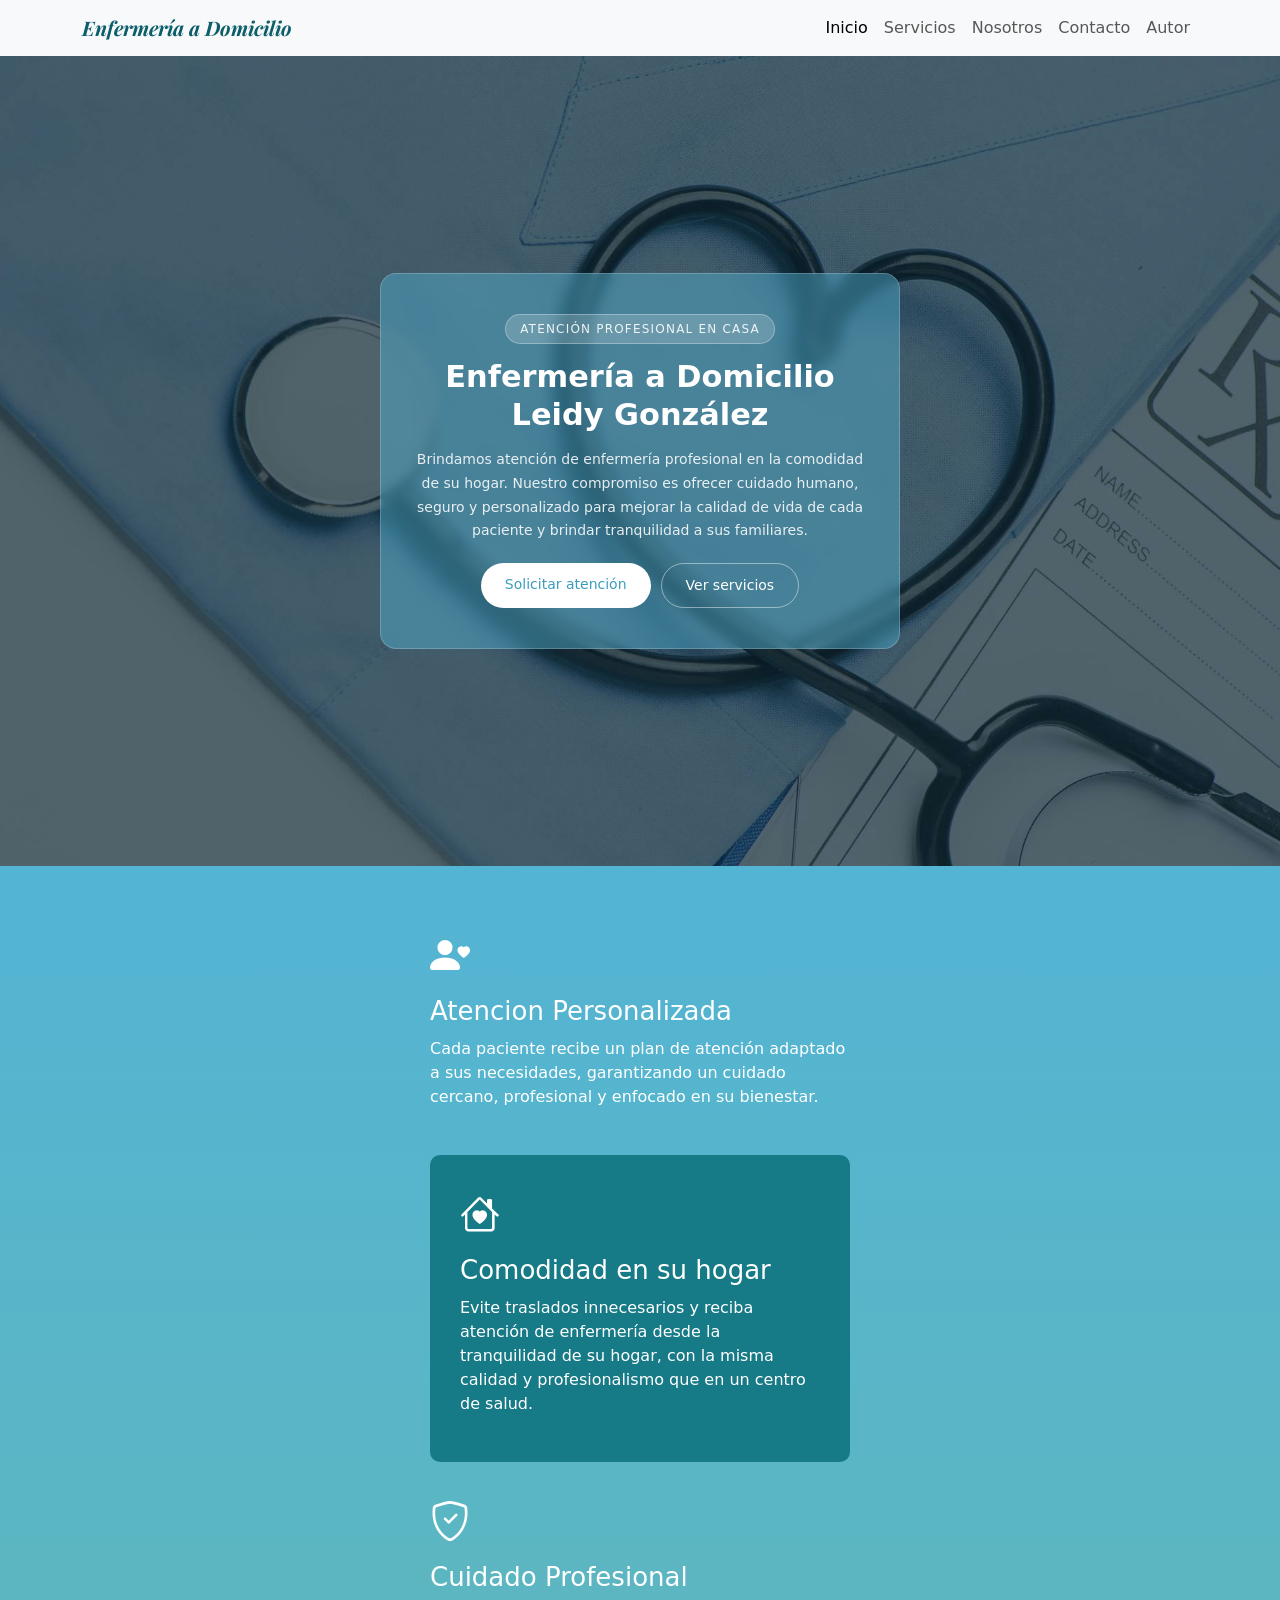
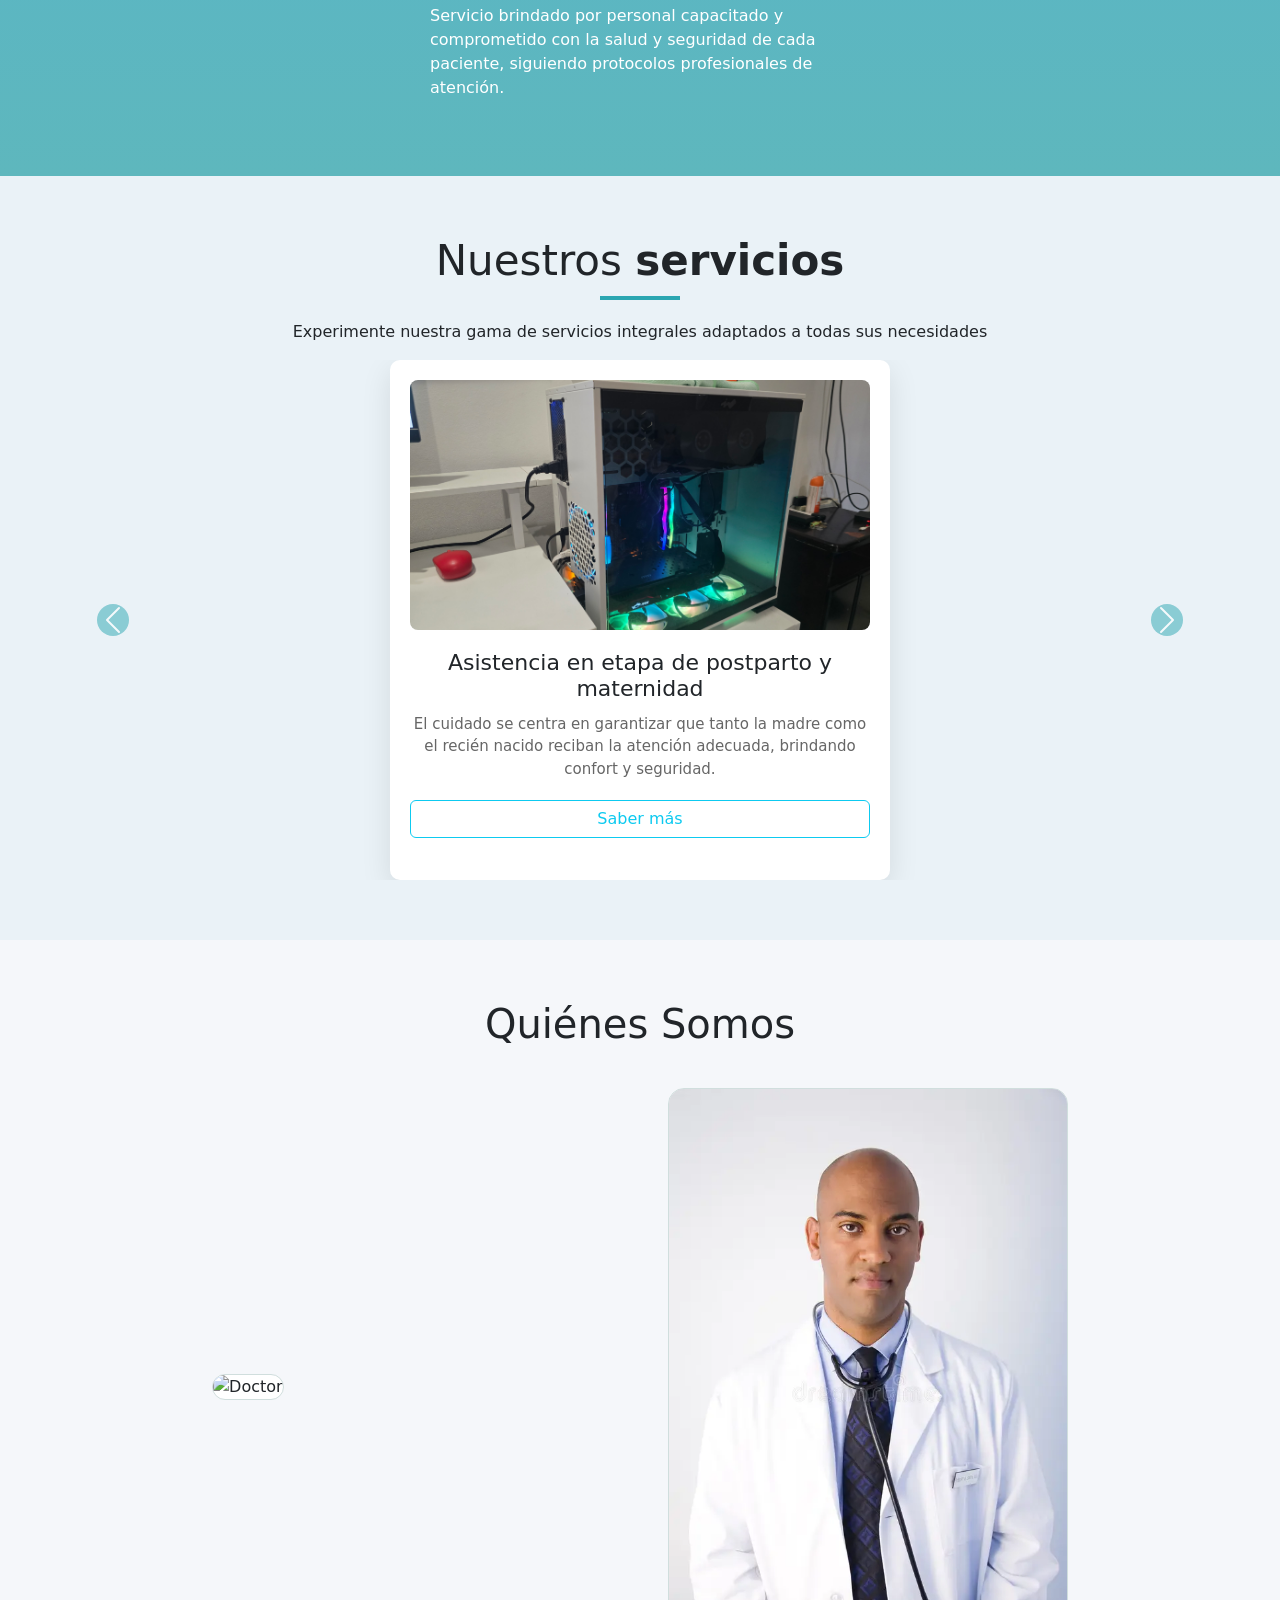
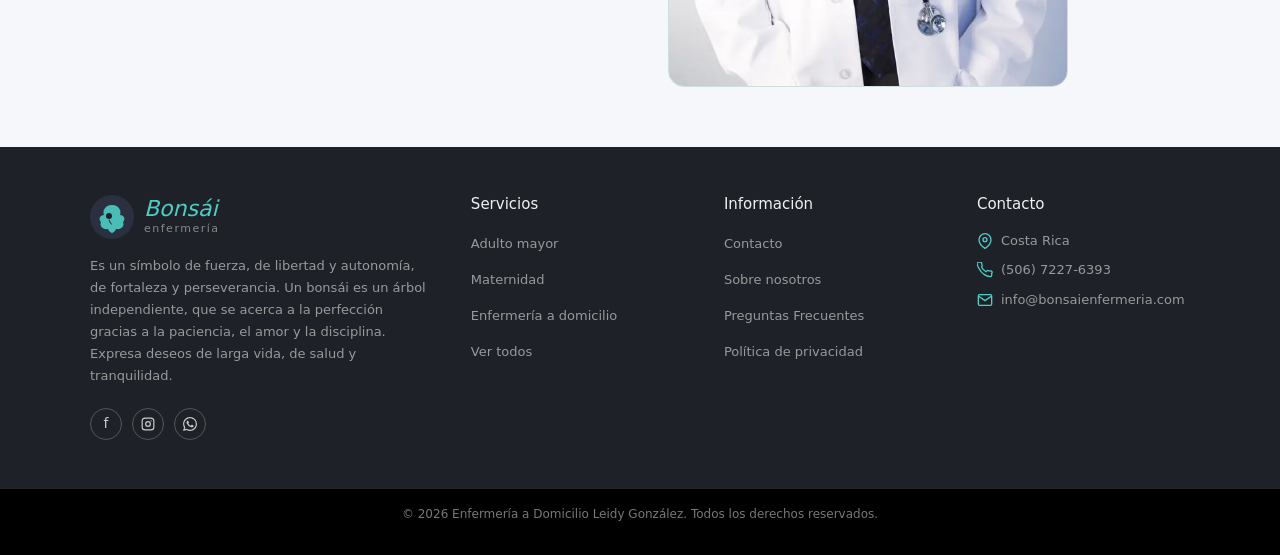
==== commit b167c9f2: "Cuarta version del Proyecto" ====
--- a/index.html
+++ b/index.html
@@ -118,111 +118,111 @@
 
         <!-- Inicia Carousel de Servicios -->
 
-    <section class="servicios-section">
-
-        <div class="servicios-header text-center">
-            <h1>Nuestros <strong>servicios</strong></h1>
-            <div class="titulo-linea"></div>
-            <p>
-                Experimente nuestra gama de servicios integrales adaptados a todas sus necesidades
-            </p>
-        </div>
-
-        <div id="carouselServicios" class="carousel slide" data-bs-ride="carousel">
-
-            <div class="carousel-inner">
-
-                <!-- SERVICIO 1 -->
-                <div class="carousel-item active">
-
-                    <div class="servicio-card">
-
-                        <img src="assets/prueba_horizontal.jpg" class="img-fluid">
-
-                        <div class="servicio-body">
-                            <h3>Asistencia en etapa de postparto y maternidad</h3>
-
-                            <p>
-                                El cuidado se centra en garantizar que tanto la madre como el recién
-                                nacido reciban la atención adecuada, brindando confort y seguridad.
-                            </p>
-
-                            <a href="contacto.html" class="btn btn-outline-info w-100">
-                                Saber más
-                            </a>
-                        </div>
-
-                    </div>
-
-                </div>
-
-
-                <!-- SERVICIO 2 -->
-                <div class="carousel-item">
-
-                    <div class="servicio-card">
-
-                        <img src="assets/prueba_vertical.jpg" class="img-fluid">
-
-                        <div class="servicio-body">
-                            <h3>Aplicación de inyecciones</h3>
-
-                            <p>
-                                Servicio profesional de administración de medicamentos con personal
-                                de enfermería capacitado y protocolos de seguridad.
-                            </p>
-
-                            <a href="contacto.html" class="btn btn-outline-info w-100">
-                                Saber más
-                            </a>
-                        </div>
-
-                    </div>
-
-                </div>
-
-
-                <!-- SERVICIO 3 -->
-                <div class="carousel-item">
-
-                    <div class="servicio-card">
-
-                        <img src="assets/Carrera-enfermeria.jpg" class="img-fluid">
-
-                        <div class="servicio-body">
-                            <h3>Cuidado de adultos mayores</h3>
-
-                            <p>
-                                Atención integral en el hogar para adultos mayores con monitoreo
-                                constante y acompañamiento profesional.
-                            </p>
-
-                            <a href="contacto.html" class="btn btn-outline-info w-100">
-                                Saber más
-                            </a>
-                        </div>
-
-                    </div>
-
-                </div>
-
-            </div>
-
-
-            <!-- BOTONES -->
-            <button class="carousel-control-prev" type="button" data-bs-target="#carouselServicios"
-                data-bs-slide="prev">
-                <span class="carousel-control-prev-icon"></span>
-            </button>
-
-            <button class="carousel-control-next" type="button" data-bs-target="#carouselServicios"
-                data-bs-slide="next">
-                <span class="carousel-control-next-icon"></span>
-            </button>
-
-        </div>
-
-    </section>
+        <section class="servicios-section">
+
+            <div class="servicios-header text-center">
+                <h1>Nuestros <strong>servicios</strong></h1>
+                <div class="titulo-linea"></div>
+                <p>
+                    Experimente nuestra gama de servicios integrales adaptados a todas sus necesidades
+                </p>
+            </div>
+
+            <div id="carouselServicios" class="carousel slide" data-bs-ride="carousel">
+
+                <div class="carousel-inner">
+
+                    <!-- SERVICIO 1 -->
+                    <div class="carousel-item active">
+
+                        <div class="servicio-card">
+
+                            <img src="assets/prueba_horizontal.jpg" class="img-fluid">
+
+                            <div class="servicio-body">
+                                <h3>Asistencia en etapa de postparto y maternidad</h3>
+
+                                <p>
+                                    El cuidado se centra en garantizar que tanto la madre como el recién
+                                    nacido reciban la atención adecuada, brindando confort y seguridad.
+                                </p>
+
+                                <a href="contacto.html" class="btn btn-outline-info w-100">
+                                    Saber más
+                                </a>
+                            </div>
+
+                        </div>
+
+                    </div>
+
+
+                    <!-- SERVICIO 2 -->
+                    <div class="carousel-item">
+
+                        <div class="servicio-card">
+
+                            <img src="assets/prueba_vertical.jpg" class="img-fluid">
+
+                            <div class="servicio-body">
+                                <h3>Aplicación de inyecciones</h3>
+
+                                <p>
+                                    Servicio profesional de administración de medicamentos con personal
+                                    de enfermería capacitado y protocolos de seguridad.
+                                </p>
+
+                                <a href="contacto.html" class="btn btn-outline-info w-100">
+                                    Saber más
+                                </a>
+                            </div>
+
+                        </div>
+
+                    </div>
+
+
+                    <!-- SERVICIO 3 -->
+                    <div class="carousel-item">
+
+                        <div class="servicio-card">
+
+                            <img src="assets/Carrera-enfermeria.jpg" class="img-fluid">
+
+                            <div class="servicio-body">
+                                <h3>Cuidado de adultos mayores</h3>
+
+                                <p>
+                                    Atención integral en el hogar para adultos mayores con monitoreo
+                                    constante y acompañamiento profesional.
+                                </p>
+
+                                <a href="contacto.html" class="btn btn-outline-info w-100">
+                                    Saber más
+                                </a>
+                            </div>
+
+                        </div>
+
+                    </div>
+
+                </div>
+
+
+                <!-- BOTONES -->
+                <button class="carousel-control-prev" type="button" data-bs-target="#carouselServicios"
+                    data-bs-slide="prev">
+                    <span class="carousel-control-prev-icon"></span>
+                </button>
+
+                <button class="carousel-control-next" type="button" data-bs-target="#carouselServicios"
+                    data-bs-slide="next">
+                    <span class="carousel-control-next-icon"></span>
+                </button>
+
+            </div>
+
+        </section>
 
         <!-- Finaliza Carousel de Servicios -->
 
@@ -293,35 +293,99 @@
 
     </main>
     <footer>
-        <div class="footer-content">
-            <div class="footer-columns">
-                <h3>Enfermería a Domicilio</h3>
-                <p>Brindamos atención de enfermería profesional en la comodidad de su hogar, con cuidado humano, seguro
-                    y personalizado.</p>
-            </div>
-
-            <div class="footer-columns">
-                <h3>Servicios</h3>
-                <ul class="wdm-footer-list">
-                    <li class="wdm-list-item"><a href="">Servicio 1</a></li>
-                    <li class="wdm-list-item"><a href="">Servicio 2</a></li>
-                    <li class="wdm-list-item"><a href="">Servicio 3</a></li>
-                    <li class="wdm-list-item"><a href="">Todos los Servicios</a></li>
-                </ul>
-            </div>
-
-            <div class="footer-columns">
-                <h3>Información</h3>
-                <ul class="wdm-footer-list">
-                    <li class="wdm-list-item"><a href="">Sobre Nosotros</a></li>
-                    <li class="wdm-list-item"><a href="">Autor</a></li>
-                    <li class="wdm-list-item"><a href="">Políticas</a></li>
-                </ul>
+        <div class="footer-wrap">
+            <div class="footer-content">
+
+                <div class="footer-columns">
+                    <div class="footer-logo">
+                        <svg viewBox="0 0 44 44" fill="none" xmlns="http://www.w3.org/2000/svg">
+                            <circle cx="22" cy="22" r="22" fill="#2a3040" />
+                            <path
+                                d="M22 10 C16 10 12 15 14 20 C10 20 8 24 11 27 C9 31 13 35 18 34 C19 37 22 38 22 38 C22 38 25 37 26 34 C31 35 35 31 33 27 C36 24 34 20 30 20 C32 15 28 10 22 10Z"
+                                fill="#4ecdc4" opacity="0.9" />
+                            <circle cx="19" cy="21" r="3" fill="#1e2228" />
+                            <path d="M22 30 C20 28 18 26 19 24 C20 27 22 28 22 30Z" fill="#1e2228" />
+                        </svg>
+                        <div>
+                            <div class="footer-logo-text">Bonsái</div>
+                            <div class="footer-logo-sub">enfermería</div>
+                        </div>
+                    </div>
+                    <p>Es un símbolo de fuerza, de libertad y autonomía, de fortaleza y perseverancia. Un bonsái es un
+                        árbol independiente, que se acerca a la perfección gracias a la paciencia, el amor y la
+                        disciplina. Expresa deseos de larga vida, de salud y tranquilidad.</p>
+                    <div class="footer-social">
+                        <a href="#" aria-label="Facebook">f</a>
+                        <a href="#" aria-label="Instagram">
+                            <svg width="14" height="14" viewBox="0 0 24 24" fill="none" stroke="currentColor"
+                                stroke-width="2">
+                                <rect x="2" y="2" width="20" height="20" rx="5" />
+                                <circle cx="12" cy="12" r="4" />
+                                <circle cx="17.5" cy="6.5" r="1" fill="currentColor" stroke="none" />
+                            </svg>
+                        </a>
+                        <a href="#" aria-label="WhatsApp">
+                            <svg width="14" height="14" viewBox="0 0 24 24" fill="currentColor">
+                                <path
+                                    d="M17.472 14.382c-.297-.149-1.758-.867-2.03-.967-.273-.099-.471-.148-.67.15-.197.297-.767.966-.94 1.164-.173.199-.347.223-.644.075-.297-.15-1.255-.463-2.39-1.475-.883-.788-1.48-1.761-1.653-2.059-.173-.297-.018-.458.13-.606.134-.133.298-.347.446-.52.149-.174.198-.298.298-.497.099-.198.05-.371-.025-.52-.075-.149-.669-1.612-.916-2.207-.242-.579-.487-.5-.669-.51-.173-.008-.371-.01-.57-.01-.198 0-.52.074-.792.372-.272.297-1.04 1.016-1.04 2.479 0 1.462 1.065 2.875 1.213 3.074.149.198 2.096 3.2 5.077 4.487.709.306 1.262.489 1.694.625.712.227 1.36.195 1.871.118.571-.085 1.758-.719 2.006-1.413.248-.694.248-1.289.173-1.413-.074-.124-.272-.198-.57-.347m-5.421 7.403h-.004a9.87 9.87 0 01-5.031-1.378l-.361-.214-3.741.982.998-3.648-.235-.374a9.86 9.86 0 01-1.51-5.26c.001-5.45 4.436-9.884 9.888-9.884 2.64 0 5.122 1.03 6.988 2.898a9.825 9.825 0 012.893 6.994c-.003 5.45-4.437 9.884-9.885 9.884m8.413-18.297A11.815 11.815 0 0012.05 0C5.495 0 .16 5.335.157 11.892c0 2.096.547 4.142 1.588 5.945L.057 24l6.305-1.654a11.882 11.882 0 005.683 1.448h.005c6.554 0 11.89-5.335 11.893-11.893a11.821 11.821 0 00-3.48-8.413Z" />
+                            </svg>
+                        </a>
+                    </div>
+                </div>
+
+                <div class="footer-columns">
+                    <h3>Servicios</h3>
+                    <ul class="wdm-footer-list">
+                        <li class="wdm-list-item"><a href="#">Adulto mayor</a></li>
+                        <li class="wdm-list-item"><a href="#">Maternidad</a></li>
+                        <li class="wdm-list-item"><a href="#">Enfermería a domicilio</a></li>
+                        <li class="wdm-list-item"><a href="#">Ver todos</a></li>
+                    </ul>
+                </div>
+
+                <div class="footer-columns">
+                    <h3>Información</h3>
+                    <ul class="wdm-footer-list">
+                        <li class="wdm-list-item"><a href="#">Contacto</a></li>
+                        <li class="wdm-list-item"><a href="#">Sobre nosotros</a></li>
+                        <li class="wdm-list-item"><a href="#">Preguntas Frecuentes</a></li>
+                        <li class="wdm-list-item"><a href="#">Política de privacidad</a></li>
+                    </ul>
+                </div>
+
+                <div class="footer-columns">
+                    <h3>Contacto</h3>
+                    <div class="footer-contact-item">
+                        <svg class="contact-icon" viewBox="0 0 24 24" fill="none" stroke="currentColor"
+                            stroke-width="2">
+                            <path d="M21 10c0 7-9 13-9 13s-9-6-9-13a9 9 0 0118 0z" />
+                            <circle cx="12" cy="10" r="3" />
+                        </svg>
+                        Costa Rica
+                    </div>
+                    <div class="footer-contact-item">
+                        <svg class="contact-icon" viewBox="0 0 24 24" fill="none" stroke="currentColor"
+                            stroke-width="2">
+                            <path
+                                d="M22 16.92v3a2 2 0 01-2.18 2 19.79 19.79 0 01-8.63-3.07A19.5 19.5 0 013.07 9.81a19.79 19.79 0 01-3.07-8.68A2 2 0 012 .18h3a2 2 0 012 1.72c.127.96.361 1.903.7 2.81a2 2 0 01-.45 2.11L6.91 7.91a16 16 0 006.72 6.72l1.29-1.29a2 2 0 012.11-.45c.907.339 1.85.573 2.81.7A2 2 0 0122 16.92z" />
+                        </svg>
+                        (506) 7227-6393
+                    </div>
+                    <div class="footer-contact-item">
+                        <svg class="contact-icon" viewBox="0 0 24 24" fill="none" stroke="currentColor"
+                            stroke-width="2">
+                            <path d="M4 4h16c1.1 0 2 .9 2 2v12c0 1.1-.9 2-2 2H4c-1.1 0-2-.9-2-2V6c0-1.1.9-2 2-2z" />
+                            <polyline points="22,6 12,13 2,6" />
+                        </svg>
+                        info@bonsaienfermeria.com
+                    </div>
+                </div>
+
             </div>
         </div>
 
         <div class="footer-bottom">
-            <p>© 2025 Enfermería a Domicilio Leidy González. Todos los derechos reservados.</p>
+            <p>© 2026 Enfermería a Domicilio Leidy González. Todos los derechos reservados.</p>
         </div>
     </footer>
 
--- a/main.css
+++ b/main.css
@@ -302,57 +302,127 @@
 
 /*Seccion Footer*/
 
-footer {
-    background-color: #2b2b2b;
-    border-top: 3px solid #53b4d4;
+.footer-wrap {
+    background: #1e2228;
+    padding: 48px 5%;
+    font-family: var(--font-sans);
+    color: #d0d0d0;
+    border-radius: var(--border-radius-lg);
 }
 
 .footer-content {
-    color: white;
-    display: flex;
-    flex-direction: column;
-    gap: 2rem;
-    padding: 30px 20px;
+    display: grid;
+    grid-template-columns: 1.6fr 1fr 1fr 1fr;
+    gap: 40px;
+    max-width: 1100px;
+    margin: 0 auto;
+}
+
+.footer-logo {
+    display: flex;
+    align-items: center;
+    gap: 10px;
+    margin-bottom: 16px;
+}
+
+.footer-logo svg {
+    width: 44px;
+    height: 44px;
+}
+
+.footer-logo-text {
+    font-size: 22px;
+    color: #4ecdc4;
+    font-style: italic;
+    font-weight: 500;
+    line-height: 1.1;
+}
+
+.footer-logo-sub {
+    font-size: 11px;
+    color: #888;
+    letter-spacing: 1.5px;
+    text-transform: lowercase;
+}
+
+.footer-columns p {
+    font-size: 13px;
+    color: #999;
+    line-height: 1.7;
+    margin: 0 0 20px;
+}
+
+.footer-social {
+    display: flex;
+    gap: 10px;
+}
+
+.footer-social a {
+    width: 32px;
+    height: 32px;
+    border-radius: 50%;
+    border: 1.5px solid #555;
+    display: flex;
+    align-items: center;
+    justify-content: center;
+    color: #ccc;
+    text-decoration: none;
+    font-size: 14px;
+    transition: border-color 0.2s;
+}
+
+.footer-social a:hover {
+    border-color: #4ecdc4;
+    color: #4ecdc4;
 }
 
 .footer-columns h3 {
     font-size: 15px;
-    font-weight: 600;
-    color: #ffffff;
-    margin-bottom: 16px;
-    letter-spacing: 0.03em;
-}
-
-.footer-columns p {
-    color: #B3B3B3;
-    font-size: 14px;
-    line-height: 1.7;
+    font-weight: 500;
+    color: #f0f0f0;
+    margin: 0 0 18px;
 }
 
 .wdm-footer-list {
+    list-style: none;
     padding: 0;
+    margin: 0;
     display: flex;
     flex-direction: column;
-    gap: 10px;
-}
-
-.wdm-footer-list .wdm-list-item {
-    list-style: none;
-}
-
-.wdm-footer-list .wdm-list-item a {
-    color: #B3B3B3;
+    gap: 12px;
+}
+
+.wdm-list-item a {
+    font-size: 13px;
+    color: #999;
     text-decoration: none;
-    font-size: 14px;
     transition: color 0.2s;
 }
 
-.wdm-footer-list .wdm-list-item a:hover {
-    color: #53b4d4;
-}
+.wdm-list-item a:hover {
+    color: #4ecdc4;
+}
+
+.footer-contact-item {
+    display: flex;
+    align-items: center;
+    gap: 8px;
+    font-size: 13px;
+    color: #999;
+    margin-bottom: 10px;
+}
+
+.contact-icon {
+    width: 16px;
+    height: 16px;
+    color: #4ecdc4;
+    flex-shrink: 0;
+}
+
 
 .footer-bottom {
-    border-top: 1px solid #444;
+    background-color: #000000;
+    border-top: 1px solid;
     padding: 16px 20px;
     text-align: center;
 }
@@ -362,105 +432,297 @@
     font-size: 12px;
 }
 
-/* ================================================
-   Responsivo Tablet (768px+) y Desktop (1024px+)
-   Mobile first se mantiene intacto arriba
-   ================================================ */
-
-/* ================================================
-   Responsivo Tablet (768px+) y Desktop (1024px+)
-   Mobile first se mantiene intacto arriba
-   ================================================ */
-
-@media (min-width: 768px) {
-
-    /* Banner */
-    #banner .wdm-banner-content {
-        max-width: 600px;
-        padding: 50px 40px;
-    }
-
-    #banner .wdm-banner-content h2 {
-        font-size: 2.4rem;
-    }
-
-    /* Beneficios: 3 en una línea */
-    #benefits-section .benefits-list {
-        flex-direction: row;
-        max-width: 900px;
-        align-items: stretch;
-    }
-
-    #benefits-section .benefits-item {
-        flex: 1;
-    }
-
-    /* Quienes somos: 2 doctores en una línea */
-    #doctorCarousel .carousel-inner {
-        display: flex;
-        flex-wrap: nowrap;
-    }
-
-    #doctorCarousel .carousel-item {
-        display: block;
-        flex: 0 0 50%;
-        max-width: 50%;
-    }
-
-    #doctorCarousel .carousel-item.active,
-    #doctorCarousel .carousel-item-next,
-    #doctorCarousel .carousel-item-prev {
-        display: block;
-    }
-
-    #doctorCarousel .carousel-control-prev,
-    #doctorCarousel .carousel-control-next {
-        display: none;
-    }
-
-    .doctor-card {
-        max-width: 100%;
-    }
-}
-
+@media (max-width: 768px) {
+    .footer-content {
+        grid-template-columns: 1fr 1fr;
+    }
+}
+
+@media (max-width: 480px) {
+    .footer-content {
+        grid-template-columns: 1fr;
+    }
+}
+
+/* Pagina De Nosotros*/
+
+.qs-page {
+    font-family: var(--font-sans);
+    background: #f0f4f4;
+}
+
+/* Hero */
+.qs-hero {
+    background: linear-gradient(135deg, #0c5e6b 0%, #2ba6b1 60%, #53b4d4 100%);
+    padding: 40px 20px;
+    text-align: center;
+    position: relative;
+    overflow: hidden;
+}
+
+.qs-hero::before {
+    content: '';
+    position: absolute;
+    inset: 0;
+    background: radial-gradient(ellipse at 70% 50%, rgba(255, 255, 255, .07) 0%, transparent 70%);
+}
+
+.qs-hero h1 {
+    font-size: 22px;
+    font-weight: 400;
+    color: #fff;
+    margin-bottom: 8px;
+    position: relative;
+}
+
+.qs-hero h1 span {
+    font-weight: 700;
+}
+
+.qs-hero p {
+    font-size: 13px;
+    color: rgba(255, 255, 255, 0.75);
+    max-width: 480px;
+    margin: 0 auto 16px;
+    line-height: 1.6;
+    position: relative;
+}
+
+.qs-hero-line {
+    width: 40px;
+    height: 2px;
+    background: rgba(255, 255, 255, 0.5);
+    margin: 0 auto;
+    position: relative;
+}
+
+/* Body */
+.qs-body {
+    padding: 32px 16px;
+}
+
+
+/* Cards grid */
+.qs-cards {
+    display: grid;
+    grid-template-columns: 1fr;
+    gap: 20px;
+}
+
+/* Doctor card */
+.doctor-card {
+    background: #fff;
+    border-radius: 16px;
+    overflow: hidden;
+    border: 0.5px solid #d0dedd;
+}
+
+.doctor-img-wrap {
+    width: 100%;
+    aspect-ratio: 3/4;
+    background: #e0eeec;
+    overflow: hidden;
+    position: relative;
+}
+
+.doctor-img-wrap img {
+    width: 100%;
+    height: 100%;
+    object-fit: cover;
+    object-position: top;
+    display: block;
+}
+
+.doctor-img-placeholder {
+    width: 100%;
+    height: 100%;
+    display: flex;
+    align-items: center;
+    justify-content: center;
+    background: #d4eae8;
+}
+
+.doctor-img-placeholder svg {
+    width: 80px;
+    height: 80px;
+    opacity: 0.3;
+}
+
+.doctor-info {
+    padding: 16px;
+}
+
+.doctor-tag {
+    display: inline-block;
+    background: #e1f5ee;
+    color: #0f6e56;
+    font-size: 11px;
+    font-weight: 500;
+    padding: 3px 10px;
+    border-radius: 20px;
+    letter-spacing: 0.3px;
+    margin-bottom: 10px;
+    text-transform: uppercase;
+}
+
+.doctor-info h3 {
+    font-size: 16px;
+    font-weight: 500;
+    color: #1a3a38;
+    margin-bottom: 8px;
+}
+
+.doctor-info p {
+    font-size: 13px;
+    color: #5a7370;
+    line-height: 1.65;
+}
+
+.doctor-divider {
+    height: 1px;
+    background: #e8f0ef;
+    margin: 12px 0;
+}
+
+.doctor-stat {
+    display: flex;
+    align-items: center;
+    gap: 8px;
+    font-size: 12px;
+    color: #1a7a6e;
+    font-weight: 500;
+}
+
+.doctor-stat svg {
+    width: 14px;
+    height: 14px;
+    flex-shrink: 0;
+}
+
+/* Values */
+.qs-values {
+    margin-top: 32px;
+    background: #fff;
+    border-radius: 16px;
+    border: 0.5px solid #d0dedd;
+    padding: 24px 16px;
+}
+
+.qs-values h2 {
+    font-size: 16px;
+    font-weight: 500;
+    color: #1a3a38;
+    margin-bottom: 20px;
+    text-align: center;
+}
+
+.values-grid {
+    display: grid;
+    grid-template-columns: 1fr 1fr;
+    gap: 12px;
+}
+
+.value-item {
+    text-align: center;
+    padding: 14px 8px;
+    background: #f4faf9;
+    border-radius: 12px;
+}
+
+.value-icon {
+    width: 34px;
+    height: 34px;
+    background: #1a7a6e;
+    border-radius: 50%;
+    display: flex;
+    align-items: center;
+    justify-content: center;
+    margin: 0 auto 10px;
+}
+
+.value-icon svg {
+    width: 16px;
+    height: 16px;
+    color: #fff;
+}
+
+.value-item p {
+    font-size: 12px;
+    color: #1a3a38;
+    font-weight: 500;
+    line-height: 1.4;
+}
+
+/* Tablet */
+@media (min-width: 600px) {
+    .qs-hero h1 {
+        font-size: 26px;
+    }
+
+    .qs-hero p {
+        font-size: 14px;
+    }
+
+    .qs-body {
+        padding: 40px 24px;
+    }
+
+    .qs-cards {
+        grid-template-columns: 1fr 1fr;
+        gap: 24px;
+    }
+
+    .doctor-info {
+        padding: 18px;
+    }
+
+    .doctor-info h3 {
+        font-size: 17px;
+    }
+
+    .values-grid {
+        grid-template-columns: repeat(4, 1fr);
+    }
+
+    .qs-values {
+        padding: 28px 20px;
+    }
+}
+
+/* Desktop */
 @media (min-width: 1024px) {
-
-    /* Banner */
-    #banner .wdm-banner-content {
-        max-width: 680px;
-    }
-
-    #banner .wdm-banner-content h2 {
-        font-size: 2.8rem;
-    }
-
-    /* Beneficios */
-    #benefits-section .benefits-list {
-        max-width: 1100px;
-        gap: 40px;
-    }
-
-    
-    /* Quienes somos desktop */
-    .qs-desktop {
-        gap: 24px;
+    .qs-hero {
+        padding: 60px 24px;
+    }
+
+    .qs-hero h1 {
+        font-size: 32px;
+    }
+
+    .qs-body {
         max-width: 900px;
         margin: 0 auto;
-    }
-
-    .qs-desktop .doctor-card {
-        flex: 1;
-        max-width: 100%;
+        padding: 48px 20px;
+    }
+
+    .doctor-info {
+        padding: 20px;
+    }
+
+    .qs-values {
+        margin-top: 48px;
+        padding: 32px 24px;
+    }
+
+    .qs-values h2 {
+        font-size: 18px;
     }
 }
 
 /*Pagina de Contacto*/
 
-/* ================================================
-   Página de Contacto — actualización mobile first
-   ================================================ */
-
-/* Hero (mismo patrón que autor) */
+
+/* Hero */
 .contacto-hero {
     background: linear-gradient(135deg, #0c5e6b 0%, #2ba6b1 60%, #53b4d4 100%);
     padding: 2.5rem 1.2rem 3rem;
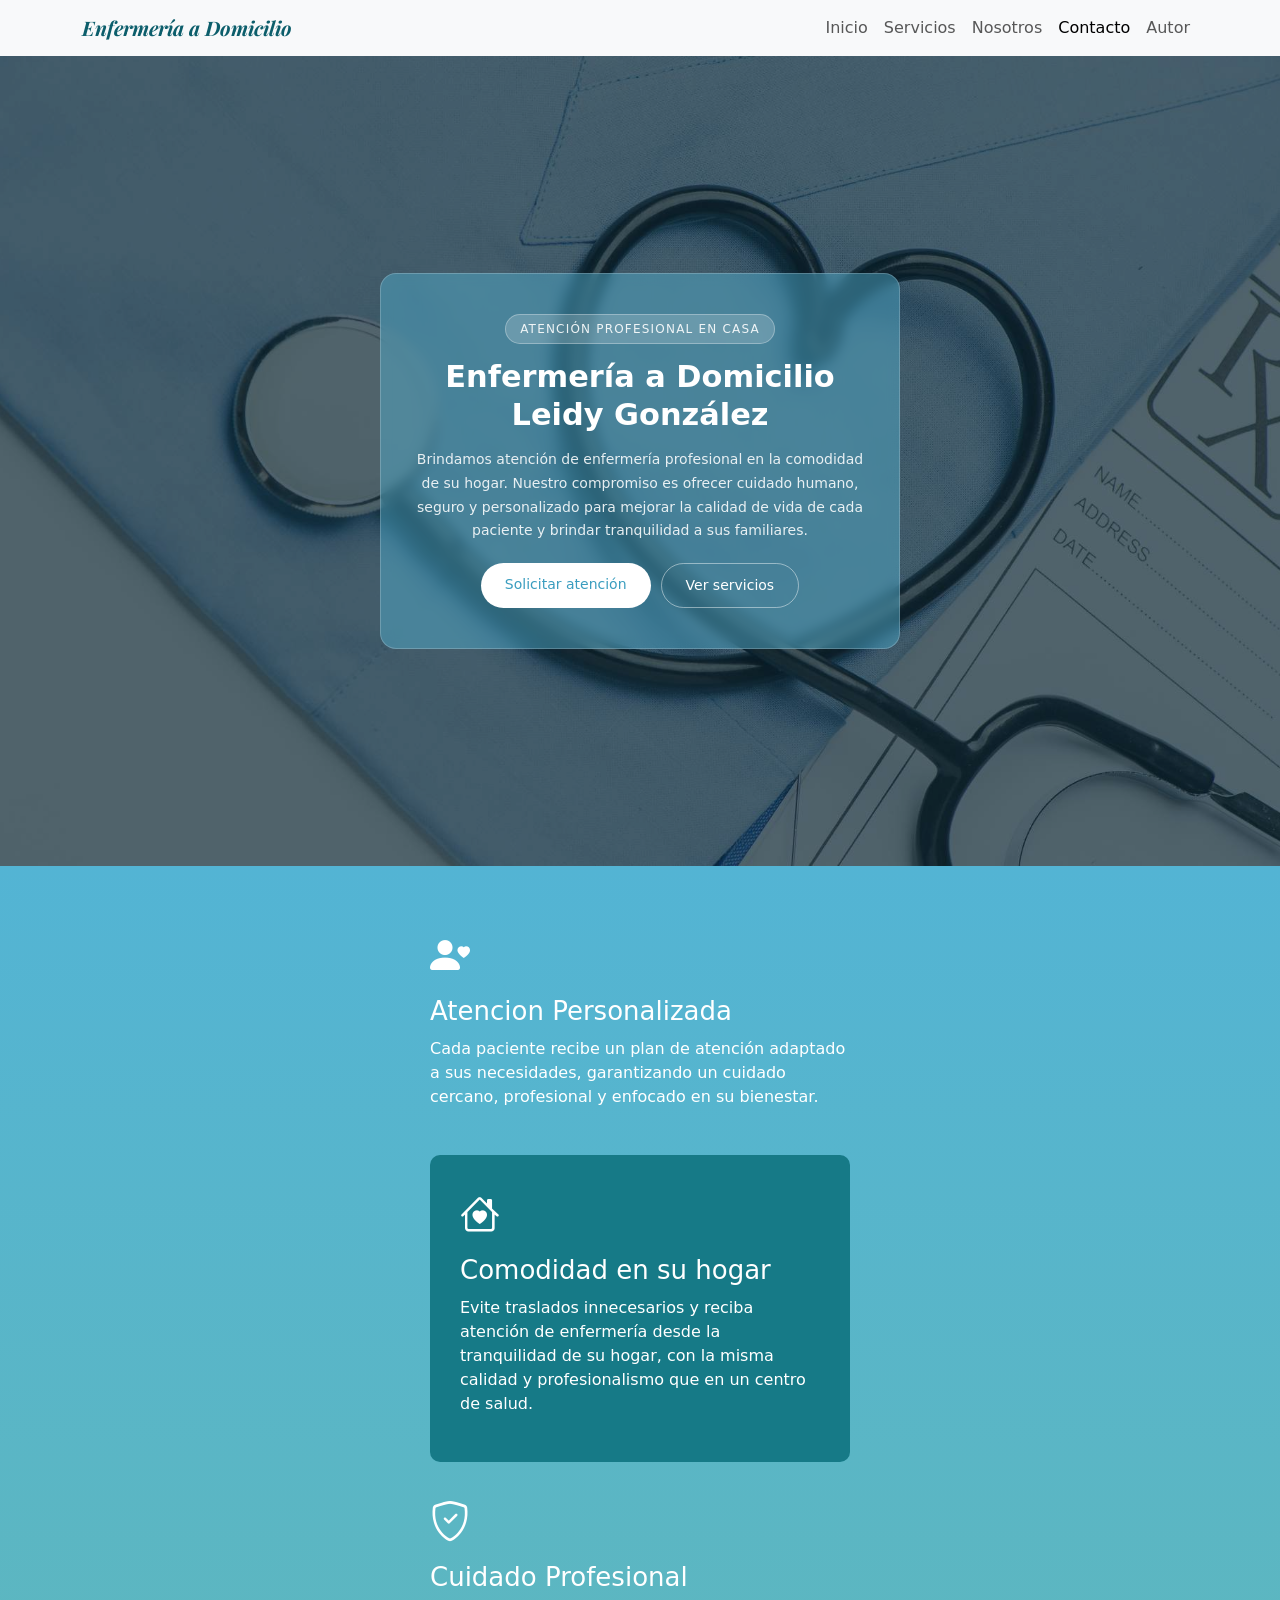
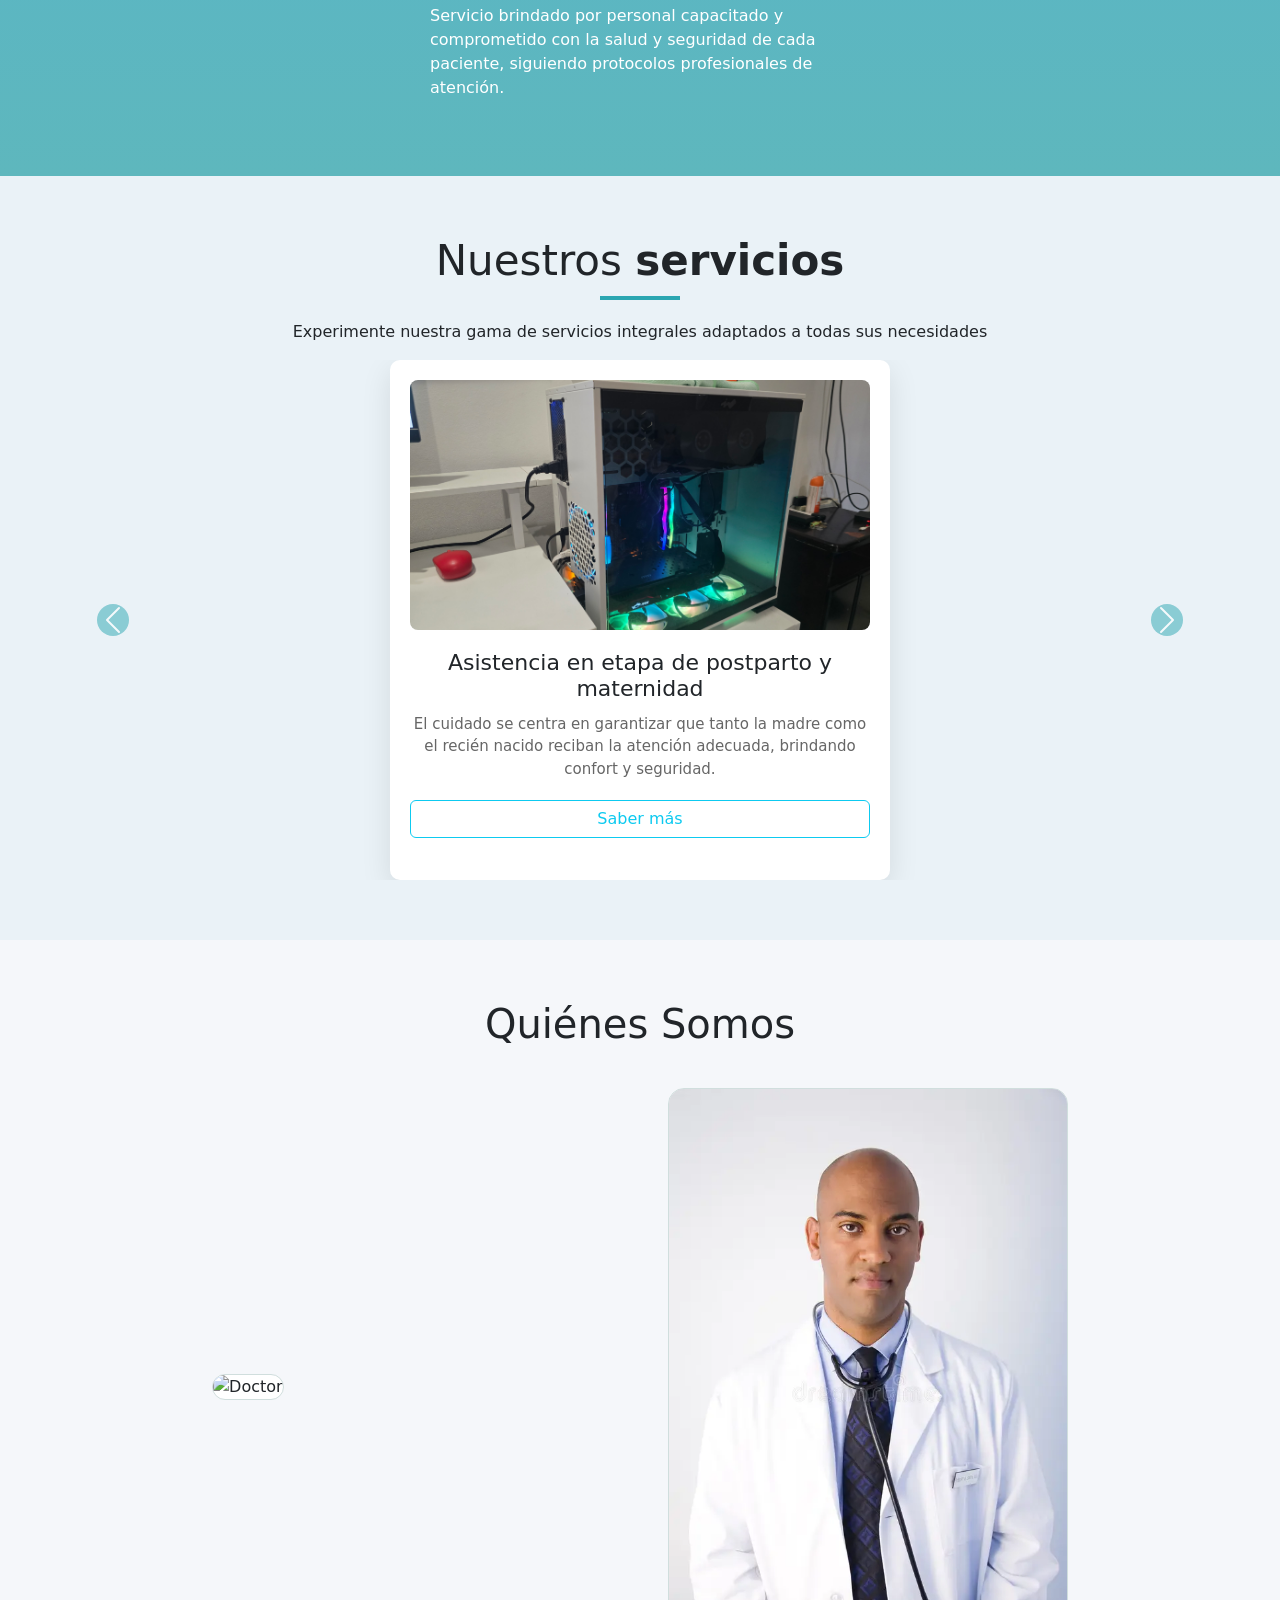
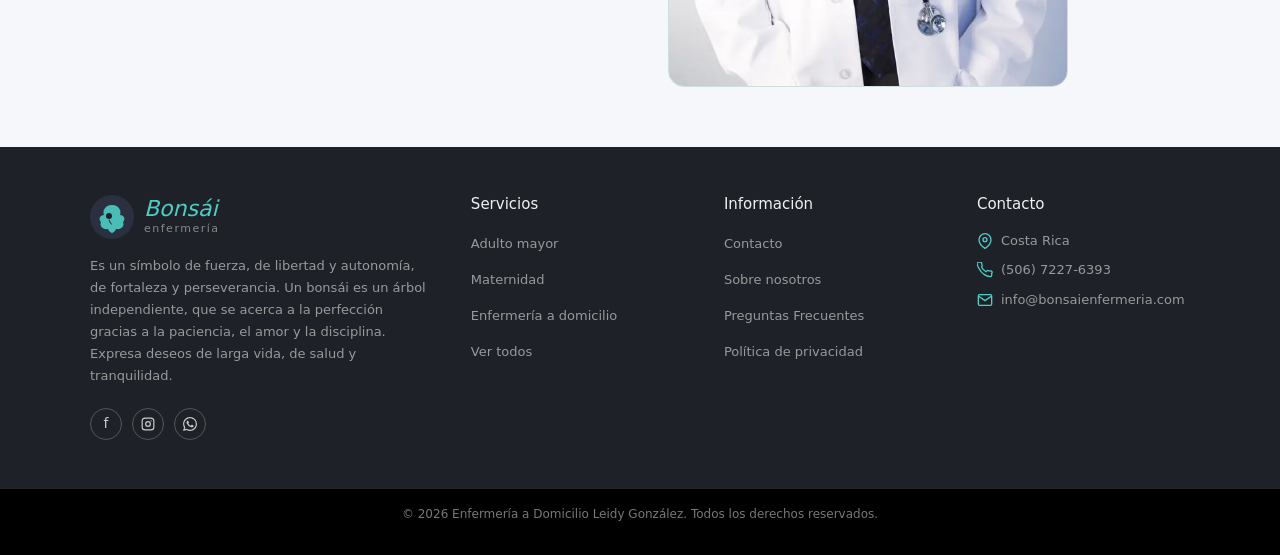
==== commit 77a3fbc2: "Fix de Navbars" ====
--- a/index.html
+++ b/index.html
@@ -21,48 +21,22 @@
 <body>
     <!-- Inicio de Barra de Navegacion y seccion principal -->
 
+    <!-- NAVBAR -->
     <nav class="navbar navbar-expand-lg bg-body-tertiary">
         <div class="container">
-
-            <!-- Logo / Title -->
-            <a class="navbar-brand fw-bold titulo-navbar" href="#">
-                Enfermería a Domicilio
-            </a>
-
-            <!-- Mobile Menu Button -->
+            <a class="navbar-brand fw-bold titulo-navbar" href="#">Enfermería a Domicilio</a>
             <button class="navbar-toggler" type="button" data-bs-toggle="collapse" data-bs-target="#mainNavbar"
                 aria-controls="mainNavbar" aria-expanded="false" aria-label="Toggle navigation">
-
                 <i class="bi bi-list"></i>
-
             </button>
-
-            <!-- Navbar Links -->
             <div class="collapse navbar-collapse" id="mainNavbar">
-
                 <ul class="navbar-nav ms-auto">
-
-                    <li class="nav-item">
-                        <a class="nav-link active" href="index.html">Inicio</a>
-                    </li>
-
-                    <li class="nav-item">
-                        <a class="nav-link" href="servicios.html">Servicios</a>
-                    </li>
-
-                    <li class="nav-item">
-                        <a class="nav-link" href="nosotros.html">Nosotros</a>
-                    </li>
-
-                    <li class="nav-item">
-                        <a class="nav-link" href="contacto.html">Contacto</a>
-                    </li>
-                    <li class="nav-item">
-                        <a class="nav-link" href="autor.html">Autor</a>
-                    </li>
-
+                    <li class="nav-item"><a class="nav-link" href="index.html">Inicio</a></li>
+                    <li class="nav-item"><a class="nav-link" href="servicios.html">Servicios</a></li>
+                    <li class="nav-item"><a class="nav-link" href="nosotros.html">Nosotros</a></li>
+                    <li class="nav-item"><a class="nav-link active" href="contacto.html">Contacto</a></li>
+                    <li class="nav-item"><a class="nav-link" href="autor.html">Autor</a></li>
                 </ul>
-
             </div>
         </div>
     </nav>
--- a/main.css
+++ b/main.css
@@ -446,15 +446,12 @@
 
 /* Pagina De Nosotros*/
 
-.qs-page {
-    font-family: var(--font-sans);
-    background: #f0f4f4;
-}
+
 
 /* Hero */
 .qs-hero {
     background: linear-gradient(135deg, #0c5e6b 0%, #2ba6b1 60%, #53b4d4 100%);
-    padding: 40px 20px;
+    padding: 2.5rem 1.2rem 3rem;
     text-align: center;
     position: relative;
     overflow: hidden;
@@ -468,31 +465,31 @@
 }
 
 .qs-hero h1 {
-    font-size: 22px;
+    font-family: 'Playfair Display', serif;
+    font-size: 1.9rem;
+    font-weight: 700;
+    color: #fff;
+    position: relative;
+    margin: 0;
+}
+
+.qs-hero h1 span {
     font-weight: 400;
-    color: #fff;
-    margin-bottom: 8px;
-    position: relative;
-}
-
-.qs-hero h1 span {
-    font-weight: 700;
 }
 
 .qs-hero p {
-    font-size: 13px;
-    color: rgba(255, 255, 255, 0.75);
-    max-width: 480px;
-    margin: 0 auto 16px;
-    line-height: 1.6;
+    margin-top: .5rem;
+    color: rgba(255, 255, 255, .82);
+    font-size: .95rem;
     position: relative;
 }
 
 .qs-hero-line {
-    width: 40px;
-    height: 2px;
-    background: rgba(255, 255, 255, 0.5);
-    margin: 0 auto;
+    width: 50px;
+    height: 3px;
+    background: rgba(255, 255, 255, .55);
+    border-radius: 2px;
+    margin: .9rem auto 0;
     position: relative;
 }
 
@@ -1006,6 +1003,7 @@
     font-weight: 700;
     color: #fff;
     position: relative;
+    margin: 0;
 }
 
 .autor-hero__title span {
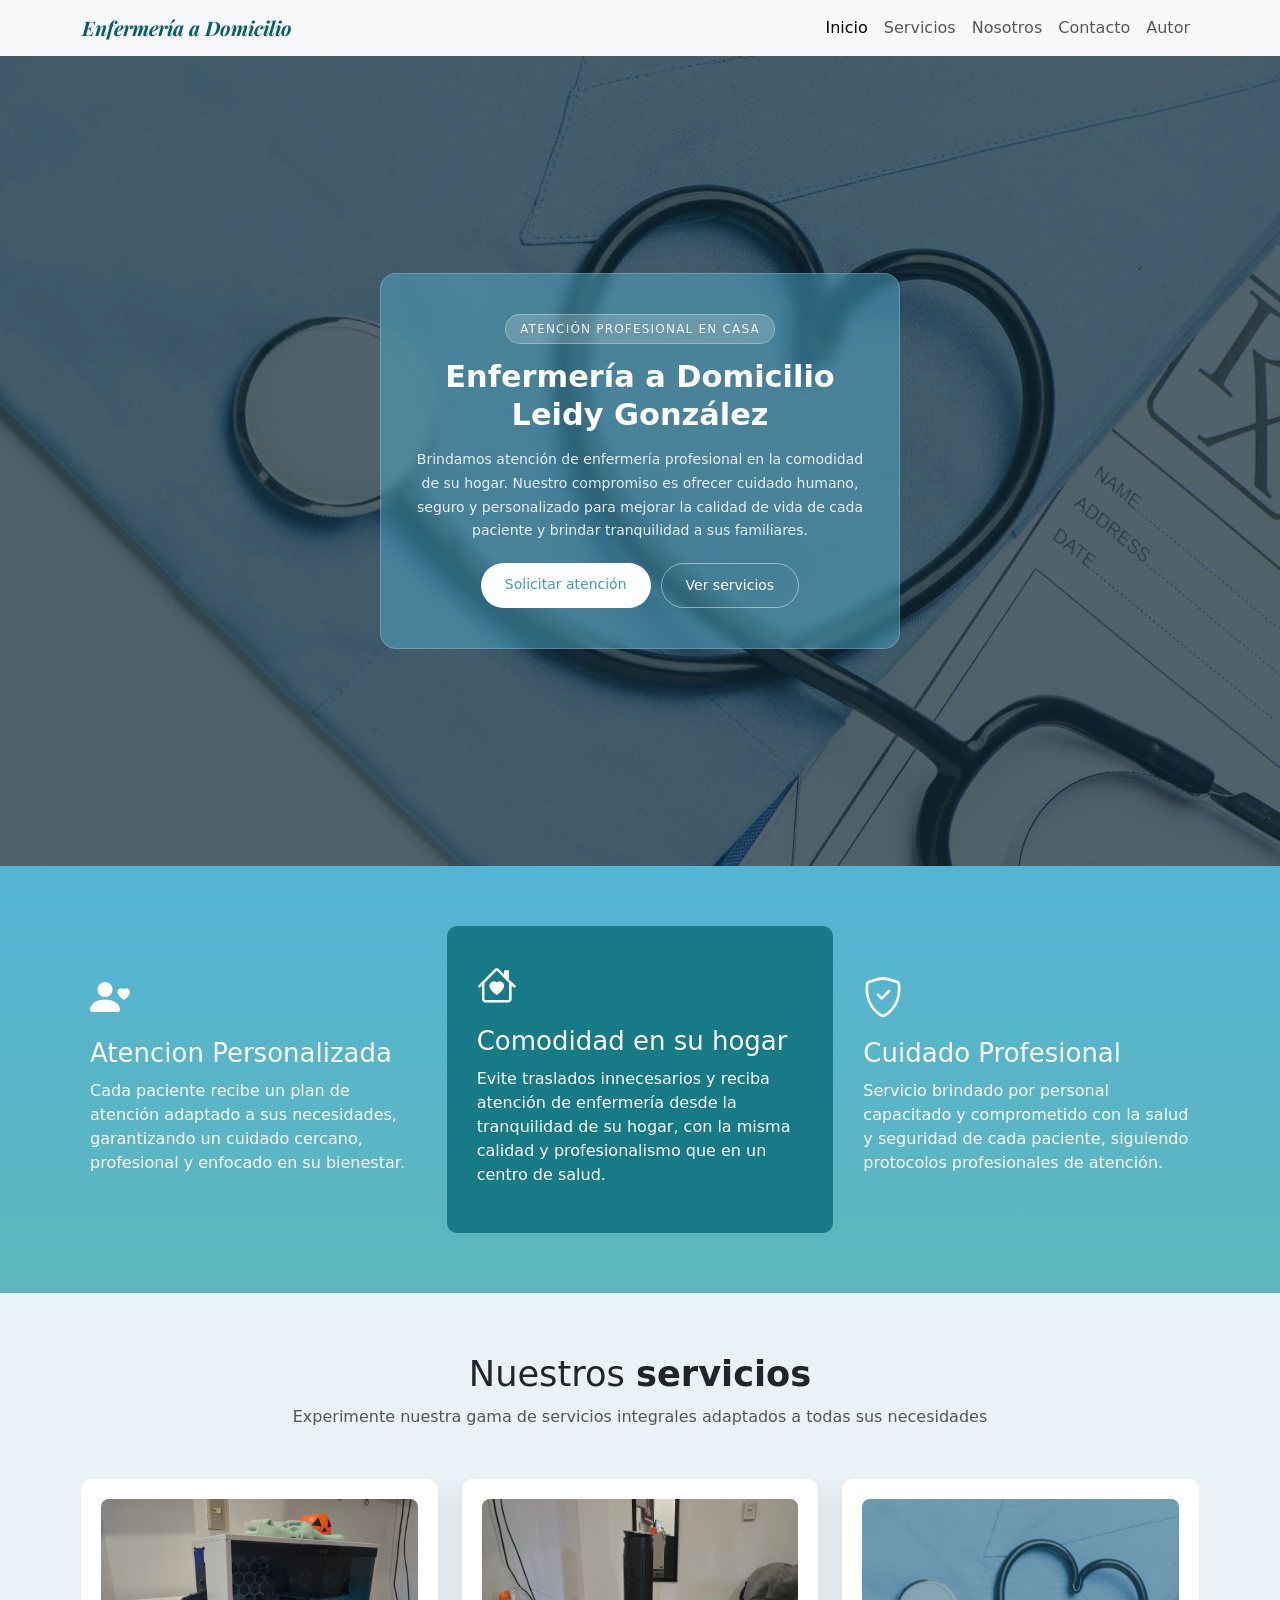
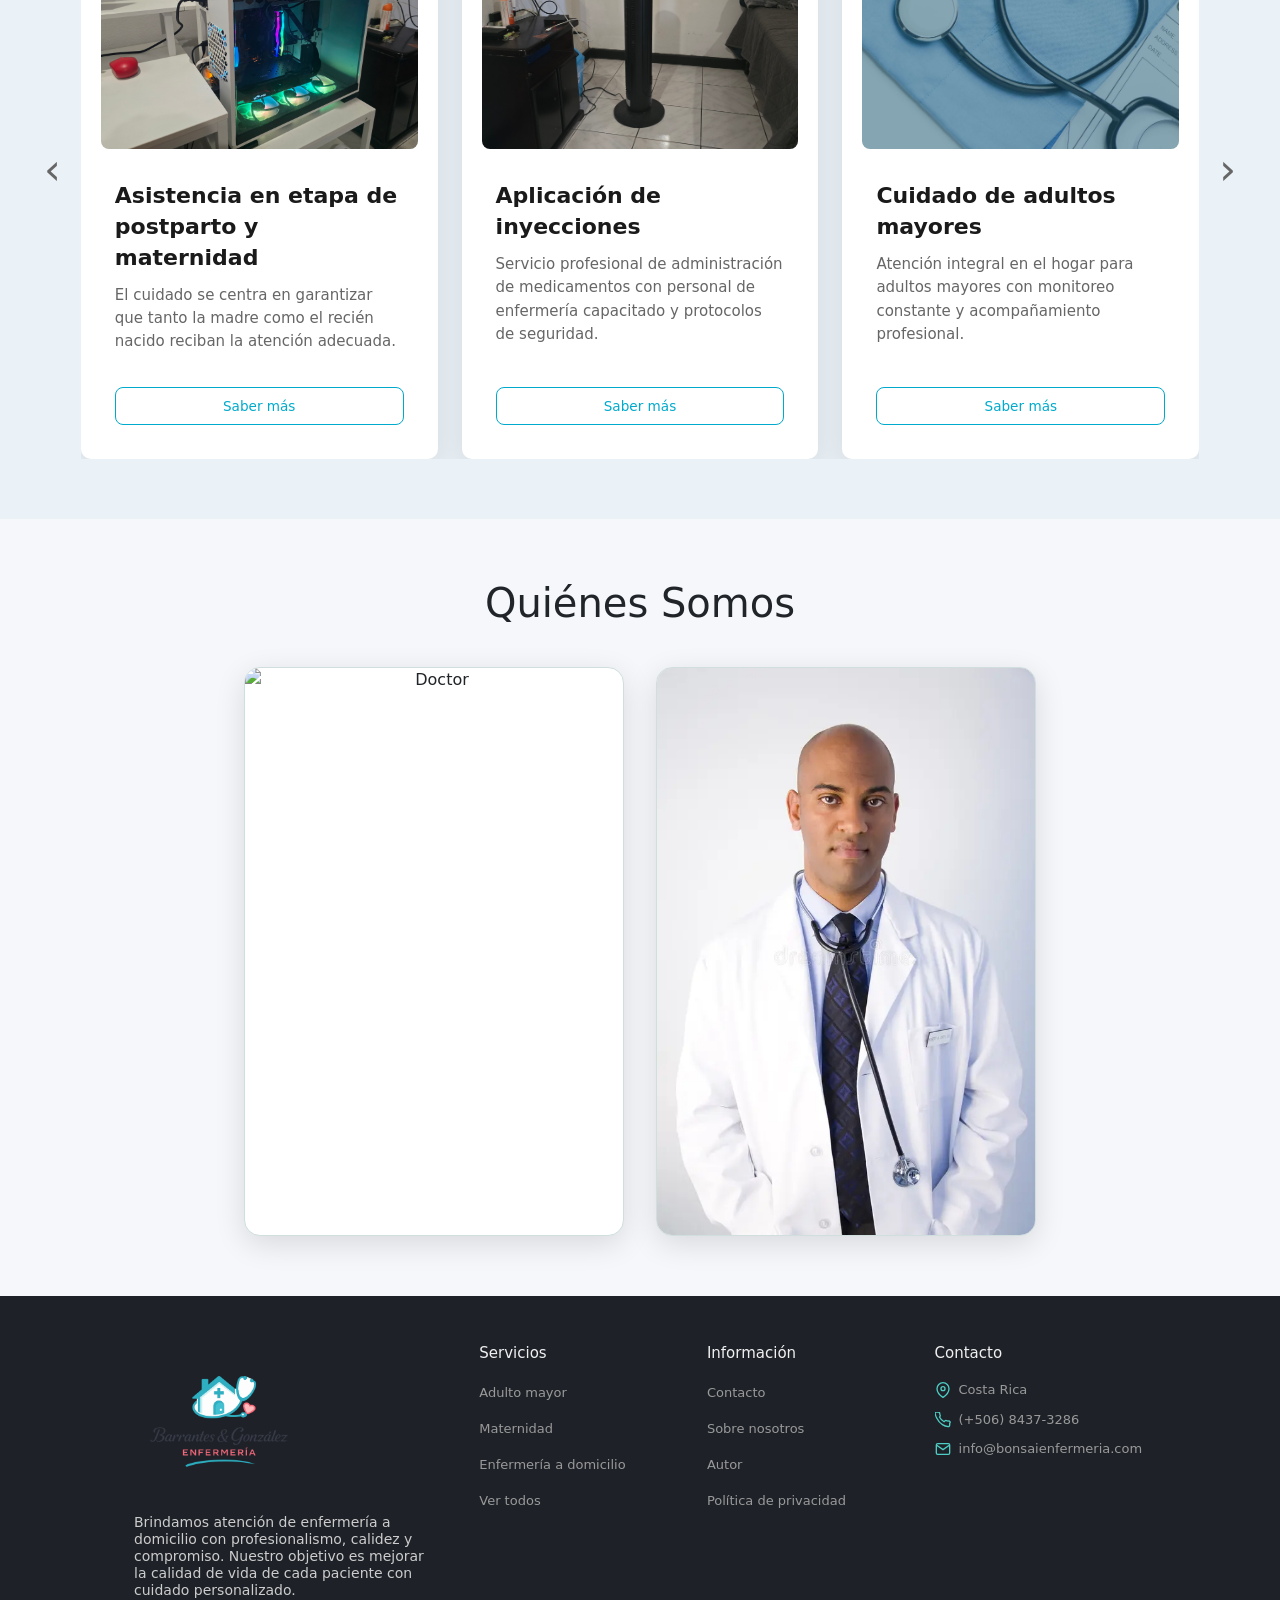
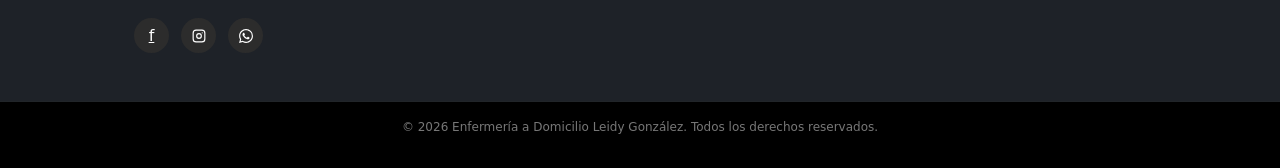
==== commit 26a62579: "Quinta Version del Proyecto" ====
--- a/index.html
+++ b/index.html
@@ -31,10 +31,10 @@
             </button>
             <div class="collapse navbar-collapse" id="mainNavbar">
                 <ul class="navbar-nav ms-auto">
-                    <li class="nav-item"><a class="nav-link" href="index.html">Inicio</a></li>
+                    <li class="nav-item"><a class="nav-link active" href="index.html">Inicio</a></li>
                     <li class="nav-item"><a class="nav-link" href="servicios.html">Servicios</a></li>
                     <li class="nav-item"><a class="nav-link" href="nosotros.html">Nosotros</a></li>
-                    <li class="nav-item"><a class="nav-link active" href="contacto.html">Contacto</a></li>
+                    <li class="nav-item"><a class="nav-link" href="contacto.html">Contacto</a></li>
                     <li class="nav-item"><a class="nav-link" href="autor.html">Autor</a></li>
                 </ul>
             </div>
@@ -42,6 +42,8 @@
     </nav>
 
     <!-- Finaliza Barra de Navegacion -->
+
+    <!-- Inicia Sesion de Banner -->
 
     <main>
         <section id="banner">
@@ -57,11 +59,15 @@
                     a sus familiares.
                 </p>
                 <div class="banner-btns">
-                    <a href="#contacto" class="btn-primary">Solicitar atención</a>
-                    <a href="#servicios" class="btn-secondary">Ver servicios</a>
+                    <a href="contacto.html" class="btn-primary">Solicitar atención</a>
+                    <a href="servicios.html" class="btn-secondary">Ver servicios</a>
                 </div>
             </article>
         </section>
+
+        <!-- Finaliza seccion de Banner -->
+
+        <!-- Inicia Sesion de Beneficios -->
 
         <section id="benefits-section">
             <ul class="benefits-list">
@@ -88,7 +94,7 @@
             </ul>
         </section>
 
-        <!-- Finaliza seccion principal -->
+        <!-- Finaliza seccion de Beneficios -->
 
         <!-- Inicia Carousel de Servicios -->
 
@@ -97,102 +103,63 @@
             <div class="servicios-header text-center">
                 <h1>Nuestros <strong>servicios</strong></h1>
                 <div class="titulo-linea"></div>
-                <p>
-                    Experimente nuestra gama de servicios integrales adaptados a todas sus necesidades
-                </p>
-            </div>
-
-            <div id="carouselServicios" class="carousel slide" data-bs-ride="carousel">
-
-                <div class="carousel-inner">
-
-                    <!-- SERVICIO 1 -->
-                    <div class="carousel-item active">
-
-                        <div class="servicio-card">
-
-                            <img src="assets/prueba_horizontal.jpg" class="img-fluid">
-
-                            <div class="servicio-body">
-                                <h3>Asistencia en etapa de postparto y maternidad</h3>
-
-                                <p>
-                                    El cuidado se centra en garantizar que tanto la madre como el recién
-                                    nacido reciban la atención adecuada, brindando confort y seguridad.
-                                </p>
-
-                                <a href="contacto.html" class="btn btn-outline-info w-100">
-                                    Saber más
-                                </a>
+                <p>Experimente nuestra gama de servicios integrales adaptados a todas sus necesidades</p>
+            </div>
+
+            <div class="servicios-carousel-wrapper">
+
+                <button class="servicios-btn-prev">&#8249;</button>
+
+                <div class="servicios-clip">
+                    <div class="servicios-viewport">
+                        <div class="servicios-track">
+
+                            <div class="servicio-card">
+                                <img src="assets/prueba_horizontal.jpg">
+                                <div class="servicio-body">
+                                    <h3>Asistencia en etapa de postparto y maternidad</h3>
+                                    <p>El cuidado se centra en garantizar que tanto la madre como el recién nacido
+                                        reciban
+                                        la atención adecuada.</p>
+                                    <a href="contacto.html" class="servicio-btn">Saber más</a>
+                                </div>
+                            </div>
+
+                            <div class="servicio-card">
+                                <img src="assets/prueba_vertical.jpg">
+                                <div class="servicio-body">
+                                    <h3>Aplicación de inyecciones</h3>
+                                    <p>Servicio profesional de administración de medicamentos con personal de enfermería
+                                        capacitado y protocolos de seguridad.</p>
+                                    <a href="contacto.html" class="servicio-btn">Saber más</a>
+                                </div>
+                            </div>
+
+                            <div class="servicio-card">
+                                <img src="assets/Carrera-enfermeria.jpg">
+                                <div class="servicio-body">
+                                    <h3>Cuidado de adultos mayores</h3>
+                                    <p>Atención integral en el hogar para adultos mayores con monitoreo constante y
+                                        acompañamiento profesional.</p>
+                                    <a href="contacto.html" class="servicio-btn">Saber más</a>
+                                </div>
+                            </div>
+
+                            <div class="servicio-card">
+                                <img src="assets/prueba_horizontal.jpg">
+                                <div class="servicio-body">
+                                    <h3>Canalización de Vías</h3>
+                                    <p>Atención integral en el hogar para adultos mayores con monitoreo constante y
+                                        acompañamiento profesional.</p>
+                                    <a href="contacto.html" class="servicio-btn">Saber más</a>
+                                </div>
                             </div>
 
                         </div>
-
-                    </div>
-
-
-                    <!-- SERVICIO 2 -->
-                    <div class="carousel-item">
-
-                        <div class="servicio-card">
-
-                            <img src="assets/prueba_vertical.jpg" class="img-fluid">
-
-                            <div class="servicio-body">
-                                <h3>Aplicación de inyecciones</h3>
-
-                                <p>
-                                    Servicio profesional de administración de medicamentos con personal
-                                    de enfermería capacitado y protocolos de seguridad.
-                                </p>
-
-                                <a href="contacto.html" class="btn btn-outline-info w-100">
-                                    Saber más
-                                </a>
-                            </div>
-
-                        </div>
-
-                    </div>
-
-
-                    <!-- SERVICIO 3 -->
-                    <div class="carousel-item">
-
-                        <div class="servicio-card">
-
-                            <img src="assets/Carrera-enfermeria.jpg" class="img-fluid">
-
-                            <div class="servicio-body">
-                                <h3>Cuidado de adultos mayores</h3>
-
-                                <p>
-                                    Atención integral en el hogar para adultos mayores con monitoreo
-                                    constante y acompañamiento profesional.
-                                </p>
-
-                                <a href="contacto.html" class="btn btn-outline-info w-100">
-                                    Saber más
-                                </a>
-                            </div>
-
-                        </div>
-
-                    </div>
-
-                </div>
-
-
-                <!-- BOTONES -->
-                <button class="carousel-control-prev" type="button" data-bs-target="#carouselServicios"
-                    data-bs-slide="prev">
-                    <span class="carousel-control-prev-icon"></span>
-                </button>
-
-                <button class="carousel-control-next" type="button" data-bs-target="#carouselServicios"
-                    data-bs-slide="next">
-                    <span class="carousel-control-next-icon"></span>
-                </button>
+                    </div>
+                </div>
+
+                <button class="servicios-btn-next">&#8250;</button>
 
             </div>
 
@@ -213,9 +180,11 @@
                             <img src="assets/joven-doctora.jpg" class="doctor-img" alt="Doctor">
                             <div class="doctor-overlay">
                                 <h3>Licda. Leidy Gonzalez</h3>
-                                <p>Especialista en enfermería comunitaria con más de 10 años de
-                                    experiencia brindando atención domiciliaria y cuidados
-                                    personalizados para cada paciente.</p>
+                                <p>Licenciada en Enfermería con 18 años de experiencia en el área de la salud,
+                                    caracterizada por ofrecer una atención cálida, empática y personalizada. Su enfoque
+                                    profesional se basa en el trato humano y el acompañamiento cercano, adaptándose a
+                                    las necesidades individuales de cada paciente. Su amplia trayectoria respalda un
+                                    servicio confiable, comprometido con el bienestar y la atención de calidad.</p>
                             </div>
                         </div>
                     </div>
@@ -223,9 +192,14 @@
                         <div class="doctor-card">
                             <img src="assets/doctor-elegante.jpg" class="doctor-img" alt="Doctor">
                             <div class="doctor-overlay">
-                                <h3>Lic. Victor Barrantes</h3>
-                                <p>Profesional dedicada al cuidado integral del paciente,
-                                    especializada en atención geriátrica y acompañamiento familiar.</p>
+                                <h3>MSc. Victor Barrantes</h3>
+                                <p>Enfermero Especialista en Cuidados Paliativos
+                                    Profesional en enfermería con más de 12 años de experiencia, especializado en
+                                    cuidados paliativos y en el acompañamiento integral de pacientes con enfermedades
+                                    terminales. Se destaca por brindar una atención centrada en la persona, con un
+                                    enfoque humano, respetuoso y personalizado, priorizando el bienestar y la calidad de
+                                    vida en cada etapa del proceso. Su experiencia le permite ofrecer apoyo tanto al
+                                    paciente como a sus familiares, con sensibilidad, ética y compromiso.</p>
                             </div>
                         </div>
                     </div>
@@ -246,17 +220,24 @@
                     <img src="assets/joven-doctora.jpg" class="doctor-img" alt="Doctor">
                     <div class="doctor-overlay">
                         <h3>Licda. Leidy Gonzalez</h3>
-                        <p>Especialista en enfermería comunitaria con más de 10 años de
-                            experiencia brindando atención domiciliaria y cuidados
-                            personalizados para cada paciente.</p>
+                        <p>Licenciada en Enfermería con 18 años de experiencia en el área de la salud,
+                            caracterizada por ofrecer una atención cálida, empática y personalizada. Su enfoque
+                            profesional se basa en el trato humano y el acompañamiento cercano, adaptándose a
+                            las necesidades individuales de cada paciente. Su amplia trayectoria respalda un
+                            servicio confiable, comprometido con el bienestar y la atención de calidad.</p>
                     </div>
                 </div>
                 <div class="doctor-card">
                     <img src="assets/doctor-elegante.jpg" class="doctor-img" alt="Doctor">
                     <div class="doctor-overlay">
-                        <h3>Lic. Victor Barrantes</h3>
-                        <p>Profesional dedicada al cuidado integral del paciente,
-                            especializada en atención geriátrica y acompañamiento familiar.</p>
+                        <h3>Msc. Victor Barrantes</h3>
+                        <p>Enfermero Especialista en Cuidados Paliativos
+                            Profesional en enfermería con más de 12 años de experiencia, especializado en
+                            cuidados paliativos y en el acompañamiento integral de pacientes con enfermedades
+                            terminales. Se destaca por brindar una atención centrada en la persona, con un
+                            enfoque humano, respetuoso y personalizado, priorizando el bienestar y la calidad de
+                            vida en cada etapa del proceso. Su experiencia le permite ofrecer apoyo tanto al
+                            paciente como a sus familiares, con sensibilidad, ética y compromiso.</p>
                     </div>
                 </div>
             </div>
@@ -270,24 +251,16 @@
         <div class="footer-wrap">
             <div class="footer-content">
 
-                <div class="footer-columns">
+                <div class="footer-columns footer-about">
                     <div class="footer-logo">
-                        <svg viewBox="0 0 44 44" fill="none" xmlns="http://www.w3.org/2000/svg">
-                            <circle cx="22" cy="22" r="22" fill="#2a3040" />
-                            <path
-                                d="M22 10 C16 10 12 15 14 20 C10 20 8 24 11 27 C9 31 13 35 18 34 C19 37 22 38 22 38 C22 38 25 37 26 34 C31 35 35 31 33 27 C36 24 34 20 30 20 C32 15 28 10 22 10Z"
-                                fill="#4ecdc4" opacity="0.9" />
-                            <circle cx="19" cy="21" r="3" fill="#1e2228" />
-                            <path d="M22 30 C20 28 18 26 19 24 C20 27 22 28 22 30Z" fill="#1e2228" />
-                        </svg>
-                        <div>
-                            <div class="footer-logo-text">Bonsái</div>
-                            <div class="footer-logo-sub">enfermería</div>
-                        </div>
-                    </div>
-                    <p>Es un símbolo de fuerza, de libertad y autonomía, de fortaleza y perseverancia. Un bonsái es un
-                        árbol independiente, que se acerca a la perfección gracias a la paciencia, el amor y la
-                        disciplina. Expresa deseos de larga vida, de salud y tranquilidad.</p>
+                        <img src="assets/LogoEnfermeriaB&G.png" alt="Barrantes & González Enfermería">
+                    </div>
+
+                    <p class="footer-description">
+                        Brindamos atención de enfermería a domicilio con profesionalismo, calidez y compromiso.
+                        Nuestro objetivo es mejorar la calidad de vida de cada paciente con cuidado personalizado.
+                    </p>
+
                     <div class="footer-social">
                         <a href="#" aria-label="Facebook">f</a>
                         <a href="#" aria-label="Instagram">
@@ -320,9 +293,9 @@
                 <div class="footer-columns">
                     <h3>Información</h3>
                     <ul class="wdm-footer-list">
-                        <li class="wdm-list-item"><a href="#">Contacto</a></li>
-                        <li class="wdm-list-item"><a href="#">Sobre nosotros</a></li>
-                        <li class="wdm-list-item"><a href="#">Preguntas Frecuentes</a></li>
+                        <li class="wdm-list-item"><a href="contacto.html">Contacto</a></li>
+                        <li class="wdm-list-item"><a href="nosotros.html">Sobre nosotros</a></li>
+                        <li class="wdm-list-item"><a href="autor.html">Autor</a></li>
                         <li class="wdm-list-item"><a href="#">Política de privacidad</a></li>
                     </ul>
                 </div>
@@ -343,7 +316,7 @@
                             <path
                                 d="M22 16.92v3a2 2 0 01-2.18 2 19.79 19.79 0 01-8.63-3.07A19.5 19.5 0 013.07 9.81a19.79 19.79 0 01-3.07-8.68A2 2 0 012 .18h3a2 2 0 012 1.72c.127.96.361 1.903.7 2.81a2 2 0 01-.45 2.11L6.91 7.91a16 16 0 006.72 6.72l1.29-1.29a2 2 0 012.11-.45c.907.339 1.85.573 2.81.7A2 2 0 0122 16.92z" />
                         </svg>
-                        (506) 7227-6393
+                        (+506) 8437-3286
                     </div>
                     <div class="footer-contact-item">
                         <svg class="contact-icon" viewBox="0 0 24 24" fill="none" stroke="currentColor"
@@ -367,6 +340,7 @@
     <script src="https://cdn.jsdelivr.net/npm/bootstrap@5.3.8/dist/js/bootstrap.bundle.min.js"
         integrity="sha384-FKyoEForCGlyvwx9Hj09JcYn3nv7wiPVlz7YYwJrWVcXK/BmnVDxM+D2scQbITxI"
         crossorigin="anonymous"></script>
+    <script src="script.js"></script>
 </body>
 
 </html>
--- a/main.css
+++ b/main.css
@@ -182,72 +182,213 @@
     border-radius: 10px;
 }
 
+@media (min-width: 768px) {
+    #benefits-section .benefits-list {
+        flex-direction: row;
+        align-items: center;
+        max-width: 1100px;
+    }
+
+    #benefits-section .benefits-item {
+        flex: 1;
+    }
+
+    #benefits-section .benefits-item:nth-child(2) {
+        align-self: stretch;
+        display: flex;
+        flex-direction: column;
+        justify-content: center;
+    }
+}
+
 /*Seccion Servicios*/
 
 .servicios-section {
-    background: #d9e1ec;
-    padding: 60px 20px;
-    text-align: center;
-}
-
-.servicios-title {
-    font-size: 38px;
-}
-
-.servicios-subtitle {
-    max-width: 500px;
-    margin: 15px auto 40px;
+    background: #eef4fb;
+    padding: 30px 12px;
+}
+
+/* HEADER */
+.servicios-header {
+    margin-bottom: 36px;
+}
+
+.servicios-header h1 {
+    font-size: 1.6rem;
+    margin-bottom: 10px;
+}
+
+.servicios-header p {
     color: #555;
-}
-
-.servicios-carousel {
-    max-width: 500px;
-    margin: auto;
-}
-
+    font-size: 0.9rem;
+}
+
+/* WRAPPER */
+.servicios-carousel-wrapper {
+    display: flex;
+    align-items: center;
+    gap: 8px;
+    max-width: 1200px;
+    margin: 0 auto;
+}
+
+/* CLIP — este es el que realmente oculta el overflow horizontal */
+.servicios-clip {
+    overflow: hidden;
+    flex: 1;
+}
+
+/* VIEWPORT — no corta nada, solo pasa el ancho */
+.servicios-viewport {
+    overflow: visible;
+    width: 100%;
+}
+
+/* TRACK */
+.servicios-track {
+    display: flex;
+    gap: 16px;
+    transition: transform 0.4s ease;
+    align-items: stretch;
+}
+
+/* CARD — mobile: 1 card visible */
 .servicio-card {
-    background: white;
-    border-radius: 12px;
-    overflow: hidden;
-    padding-bottom: 20px;
-}
-
-.servicio-img {
+    min-height: 580px;
+    flex-shrink: 0;
     width: 100%;
-    height: 260px;
+    background: #fff;
+    border-radius: 14px;
+    box-shadow: 0 4px 18px rgba(0, 0, 0, 0.08);
+    overflow: visible;
+    display: flex;
+    flex-direction: column;
+}
+
+/* IMAGE */
+.servicio-card img {
+    width: 100%;
+    height: 150px;
     object-fit: cover;
-}
-
-.servicio-content {
-    padding: 20px;
-    text-align: left;
-}
-
-.servicio-content h4 {
-    font-size: 20px;
-    margin-bottom: 10px;
-}
-
-.servicio-content p {
+    flex-shrink: 0;
+    display: block;
+    border-radius: 14px 14px 0 0;
+}
+
+/* BODY */
+.servicio-body {
+    padding: 12px 14px 14px;
+    display: flex;
+    flex-direction: column;
+    flex: 1;
+}
+
+/* TITLE */
+.servicio-body h3 {
+    font-size: 0.98rem;
+    font-weight: 600;
+    line-height: 1.4;
+    margin: 0 0 6px 0;
+    min-height: 2.8em;
+    display: flex;
+    align-items: flex-start;
+    color: #1a1a1a;
+}
+
+/* TEXT */
+.servicio-body p {
+    font-size: 0.88rem;
     color: #666;
-    font-size: 14px;
-}
-
+    line-height: 1.55;
+    flex-grow: 1;
+    margin: 0 0 10px 0;
+}
+
+/* BUTTON */
 .servicio-btn {
     display: block;
     text-align: center;
-    margin-top: 20px;
-    padding: 10px;
-    border: 2px solid #0d6efd;
-    border-radius: 6px;
+    border: 1.5px solid #00aacc;
+    color: #00aacc;
+    border-radius: 8px;
+    padding: 8px;
     text-decoration: none;
-    color: #0d6efd;
+    font-size: 0.85rem;
+    margin-top: auto;
+    transition: all 0.25s ease;
 }
 
 .servicio-btn:hover {
-    background: #0d6efd;
-    color: white;
-}
+    background: #00aacc;
+    color: #fff;
+}
+
+/* BOTONES NAV */
+.servicios-btn-prev,
+.servicios-btn-next {
+    background: none;
+    border: none;
+    font-size: 32px;
+    color: #666;
+    cursor: pointer;
+    flex-shrink: 0;
+    transition: 0.2s;
+    padding: 8px 4px;
+}
+
+.servicios-btn-prev:hover,
+.servicios-btn-next:hover {
+    color: #000;
+    transform: scale(1.1);
+}
+
+/* TABLET: 2 cards */
+@media (min-width: 540px) {
+    .servicio-card {
+        width: calc((100% - 16px) / 2);
+    }
+}
+
+/* DESKTOP: 3 cards */
+@media (min-width: 768px) {
+    .servicios-section {
+        padding: 60px 20px;
+    }
+
+    .servicios-header {
+        margin-bottom: 50px;
+    }
+
+    .servicios-header h1 {
+        font-size: 2.2rem;
+    }
+
+    .servicios-header p {
+        font-size: 1rem;
+    }
+
+    .servicios-carousel-wrapper {
+        gap: 16px;
+    }
+
+    .servicios-track {
+        gap: 24px;
+    }
+
+    .servicio-card {
+        width: calc((100% - 48px) / 3);
+    }
+
+    .servicio-card img {
+        height: 200px;
+    }
+
+    .servicios-btn-prev,
+    .servicios-btn-next {
+        font-size: 42px;
+    }
+}
+
 
 /*Seccion Quienes somos*/
 #quienes-somos {
@@ -300,6 +441,51 @@
     margin-bottom: 10px;
 }
 
+@media (min-width: 992px) {
+
+    .qs-desktop {
+        display: flex;
+        justify-content: center;
+        gap: 2rem;
+        max-width: 900px;
+        margin: 0 auto;
+        padding: 0 20px;
+    }
+
+    .qs-desktop .doctor-card {
+        flex: 1;
+        max-width: 380px;
+        margin: 0;
+        border-radius: 16px;
+        box-shadow: 0 8px 30px rgba(0, 0, 0, 0.12);
+        overflow: hidden;
+    }
+
+    .qs-desktop .doctor-img {
+        width: 100%;
+        height: 100%;
+        object-fit: cover;
+        object-position: top;
+        display: block;
+    }
+
+    .qs-desktop .doctor-overlay {
+        padding: 24px;
+    }
+
+    .qs-desktop .doctor-overlay h3 {
+        font-size: 1.1rem;
+        color: #fff;
+        margin-bottom: 8px;
+    }
+
+    .qs-desktop .doctor-overlay p {
+        font-size: 0.88rem;
+        color: rgba(255, 255, 255, 0.85);
+        line-height: 1.6;
+    }
+}
+
 /*Seccion Footer*/
 
 .footer-wrap {
@@ -312,68 +498,49 @@
 
 .footer-content {
     display: grid;
-    grid-template-columns: 1.6fr 1fr 1fr 1fr;
+    grid-template-columns: 2fr 1fr 1fr 1.5fr;
     gap: 40px;
-    max-width: 1100px;
-    margin: 0 auto;
-}
-
-.footer-logo {
-    display: flex;
-    align-items: center;
-    gap: 10px;
-    margin-bottom: 16px;
-}
-
-.footer-logo svg {
-    width: 44px;
-    height: 44px;
-}
-
-.footer-logo-text {
-    font-size: 22px;
-    color: #4ecdc4;
-    font-style: italic;
-    font-weight: 500;
-    line-height: 1.1;
-}
-
-.footer-logo-sub {
-    font-size: 11px;
-    color: #888;
-    letter-spacing: 1.5px;
-    text-transform: lowercase;
-}
-
-.footer-columns p {
-    font-size: 13px;
-    color: #999;
-    line-height: 1.7;
-    margin: 0 0 20px;
+}
+
+.footer-about {
+    max-width: 350px;
+    margin-left: 70px;
+}
+
+.footer-logo img {
+
+    width: 170px;
+    margin-bottom: 0px;
+    height: auto;
+}
+
+.footer-description {
+    font-size: 14px;
+    line-height: 1.2;
+    color: #ccc;
+    margin-bottom: 20px;
 }
 
 .footer-social {
-    display: flex;
-    gap: 10px;
+  
+    display: flex;
+    gap: 12px;
 }
 
 .footer-social a {
-    width: 32px;
-    height: 32px;
+    width: 35px;
+    height: 35px;
     border-radius: 50%;
-    border: 1.5px solid #555;
+    background: #2c2c2c;
     display: flex;
     align-items: center;
     justify-content: center;
-    color: #ccc;
-    text-decoration: none;
-    font-size: 14px;
-    transition: border-color 0.2s;
+    color: white;
+    transition: 0.3s;
 }
 
 .footer-social a:hover {
-    border-color: #4ecdc4;
-    color: #4ecdc4;
+    background: #00bcd4; /* color acorde a tu logo */
 }
 
 .footer-columns h3 {
@@ -444,12 +611,8 @@
     }
 }
 
-/* Pagina De Nosotros*/
-
-
-
-/* Hero */
-.qs-hero {
+/* HERO GLOBAL */
+.hero {
     background: linear-gradient(135deg, #0c5e6b 0%, #2ba6b1 60%, #53b4d4 100%);
     padding: 2.5rem 1.2rem 3rem;
     text-align: center;
@@ -457,34 +620,34 @@
     overflow: hidden;
 }
 
-.qs-hero::before {
+.hero::before {
     content: '';
     position: absolute;
     inset: 0;
     background: radial-gradient(ellipse at 70% 50%, rgba(255, 255, 255, .07) 0%, transparent 70%);
 }
 
-.qs-hero h1 {
+.hero__title {
     font-family: 'Playfair Display', serif;
     font-size: 1.9rem;
     font-weight: 700;
     color: #fff;
+    margin: 0;
     position: relative;
-    margin: 0;
-}
-
-.qs-hero h1 span {
+}
+
+.hero__title span {
     font-weight: 400;
 }
 
-.qs-hero p {
+.hero__sub {
     margin-top: .5rem;
     color: rgba(255, 255, 255, .82);
     font-size: .95rem;
     position: relative;
 }
 
-.qs-hero-line {
+.hero__line {
     width: 50px;
     height: 3px;
     background: rgba(255, 255, 255, .55);
@@ -493,6 +656,19 @@
     position: relative;
 }
 
+/* ESCALADO */
+@media (min-width: 768px) {
+    .hero__title {
+        font-size: 2.4rem;
+    }
+
+    .hero {
+        padding: 3.5rem 2rem 4rem;
+    }
+}
+
+/* Pagina De Nosotros*/
+
 /* Body */
 .qs-body {
     padding: 32px 16px;
@@ -528,15 +704,6 @@
     object-fit: cover;
     object-position: top;
     display: block;
-}
-
-.doctor-img-placeholder {
-    width: 100%;
-    height: 100%;
-    display: flex;
-    align-items: center;
-    justify-content: center;
-    background: #d4eae8;
 }
 
 .doctor-img-placeholder svg {
@@ -652,13 +819,6 @@
 
 /* Tablet */
 @media (min-width: 600px) {
-    .qs-hero h1 {
-        font-size: 26px;
-    }
-
-    .qs-hero p {
-        font-size: 14px;
-    }
 
     .qs-body {
         padding: 40px 24px;
@@ -688,13 +848,6 @@
 
 /* Desktop */
 @media (min-width: 1024px) {
-    .qs-hero {
-        padding: 60px 24px;
-    }
-
-    .qs-hero h1 {
-        font-size: 32px;
-    }
 
     .qs-body {
         max-width: 900px;
@@ -718,51 +871,6 @@
 
 /*Pagina de Contacto*/
 
-
-/* Hero */
-.contacto-hero {
-    background: linear-gradient(135deg, #0c5e6b 0%, #2ba6b1 60%, #53b4d4 100%);
-    padding: 2.5rem 1.2rem 3rem;
-    text-align: center;
-    position: relative;
-    overflow: hidden;
-}
-
-.contacto-hero::before {
-    content: '';
-    position: absolute;
-    inset: 0;
-    background: radial-gradient(ellipse at 70% 50%, rgba(255, 255, 255, .07) 0%, transparent 70%);
-}
-
-.contacto-hero__title {
-    font-family: 'Playfair Display', serif;
-    font-size: 1.9rem;
-    font-weight: 700;
-    color: #fff;
-    position: relative;
-    margin: 0;
-}
-
-.contacto-hero__title span {
-    font-weight: 400;
-}
-
-.contacto-hero__sub {
-    margin-top: .5rem;
-    color: rgba(255, 255, 255, .82);
-    font-size: .95rem;
-    position: relative;
-}
-
-.contacto-hero__line {
-    width: 50px;
-    height: 3px;
-    background: rgba(255, 255, 255, .55);
-    border-radius: 2px;
-    margin: .9rem auto 0;
-    position: relative;
-}
 
 /* Contenedor principal */
 .contacto-wrap {
@@ -897,9 +1005,6 @@
 
 /* Tablet / desktop: dos columnas */
 @media (min-width: 768px) {
-    .contacto-hero__title {
-        font-size: 2.4rem;
-    }
 
     .contacto-wrap {
         padding: 2.5rem 1.5rem 4rem;
@@ -926,17 +1031,6 @@
 .servicios-section {
     background: #eaf2f7;
     padding: 60px 20px;
-}
-
-.servicios-header h1 {
-    font-size: 42px;
-}
-
-.titulo-linea {
-    width: 80px;
-    height: 4px;
-    background: #2ba6b1;
-    margin: 10px auto 20px;
 }
 
 .servicio-card {
@@ -977,54 +1071,9 @@
     padding: 15px;
 }
 
-/* ================================================
-   Página del Autor — mobile first
-   ================================================ */
-
-/* Hero */
-.autor-hero {
-    background: linear-gradient(135deg, #0c5e6b 0%, #2ba6b1 60%, #53b4d4 100%);
-    padding: 2.5rem 1.2rem 3rem;
-    text-align: center;
-    position: relative;
-    overflow: hidden;
-}
-
-.autor-hero::before {
-    content: '';
-    position: absolute;
-    inset: 0;
-    background: radial-gradient(ellipse at 70% 50%, rgba(255, 255, 255, .07) 0%, transparent 70%);
-}
-
-.autor-hero__title {
-    font-family: 'Playfair Display', serif;
-    font-size: 1.9rem;
-    font-weight: 700;
-    color: #fff;
-    position: relative;
-    margin: 0;
-}
-
-.autor-hero__title span {
-    font-weight: 400;
-}
-
-.autor-hero__sub {
-    margin-top: .5rem;
-    color: rgba(255, 255, 255, .82);
-    font-size: .95rem;
-    position: relative;
-}
-
-.autor-hero__line {
-    width: 50px;
-    height: 3px;
-    background: rgba(255, 255, 255, .55);
-    border-radius: 2px;
-    margin: .9rem auto 0;
-    position: relative;
-}
+/*
+   Página del Autor 
+*/
 
 /* Layout principal */
 .autor-wrap {
@@ -1289,9 +1338,6 @@
 
 /* Tablet: layout de dos columnas */
 @media (min-width: 768px) {
-    .autor-hero__title {
-        font-size: 2.4rem;
-    }
 
     .autor-wrap {
         flex-direction: row;
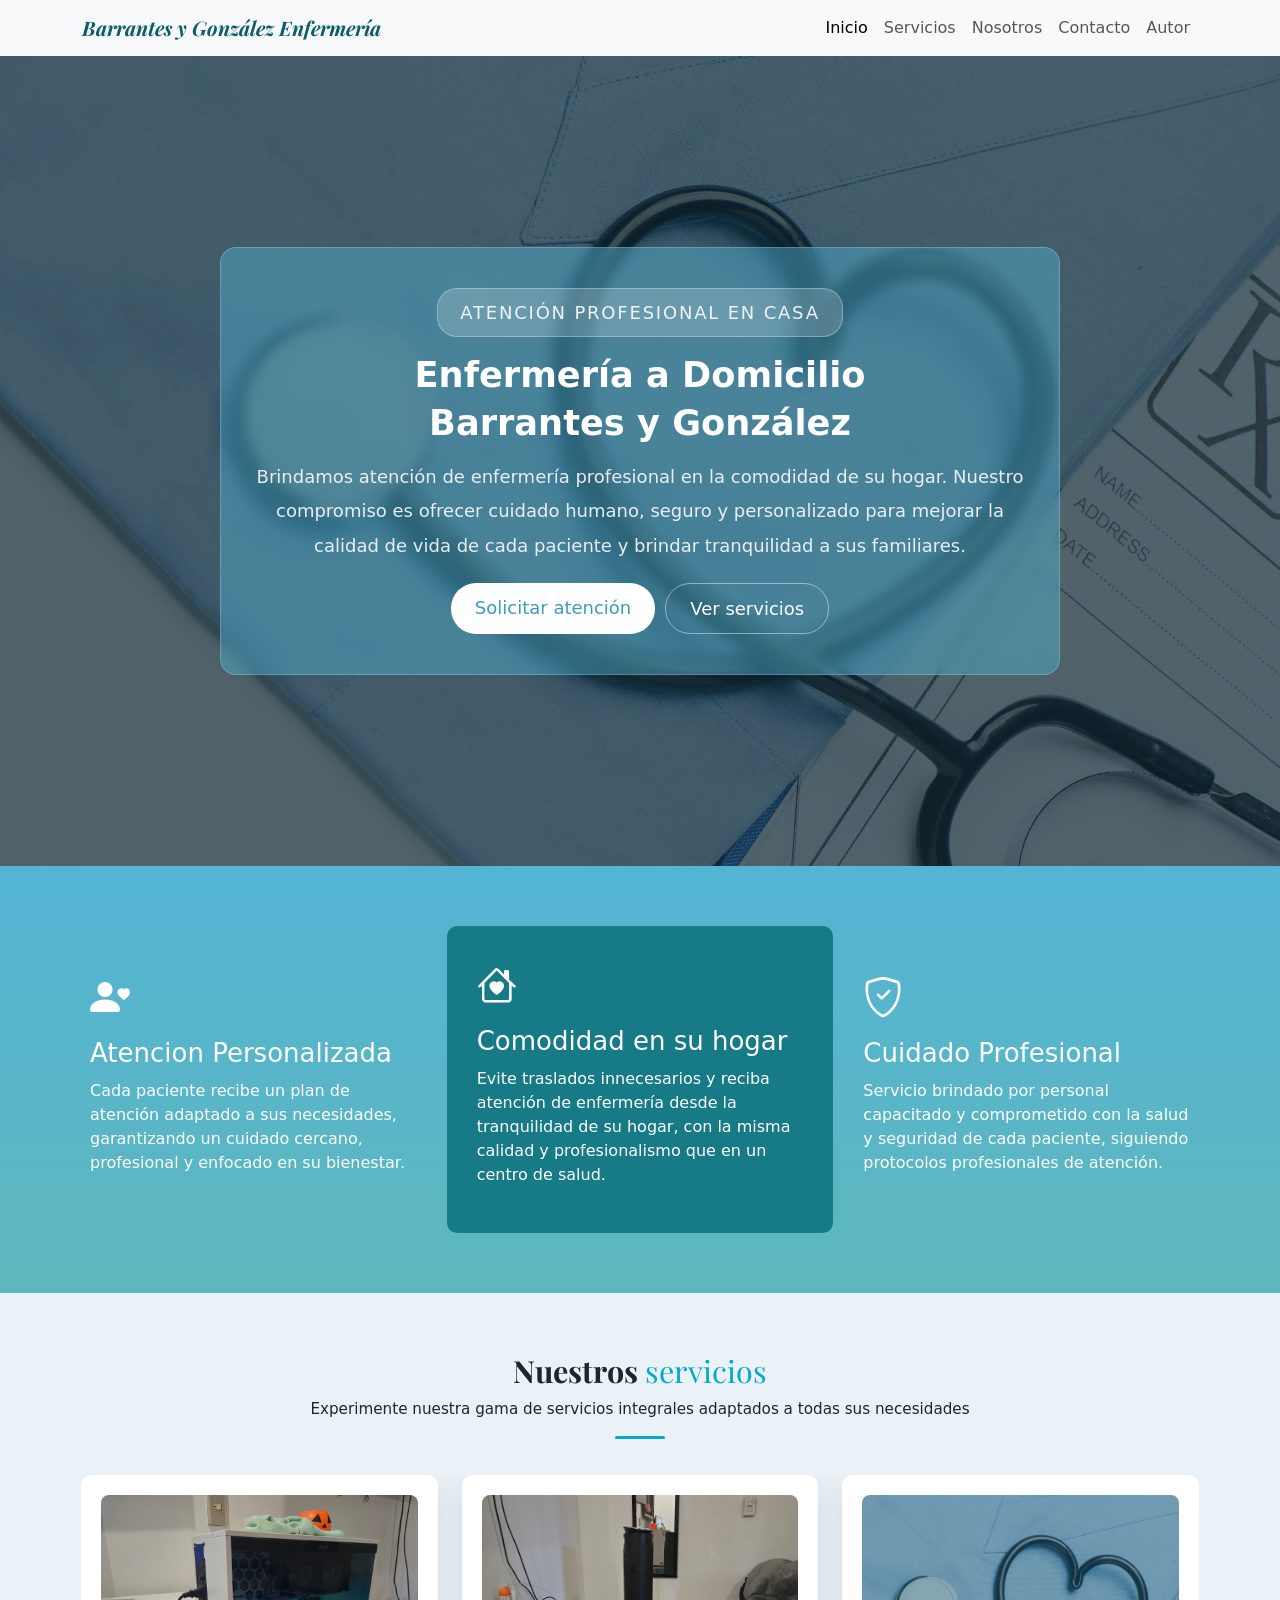
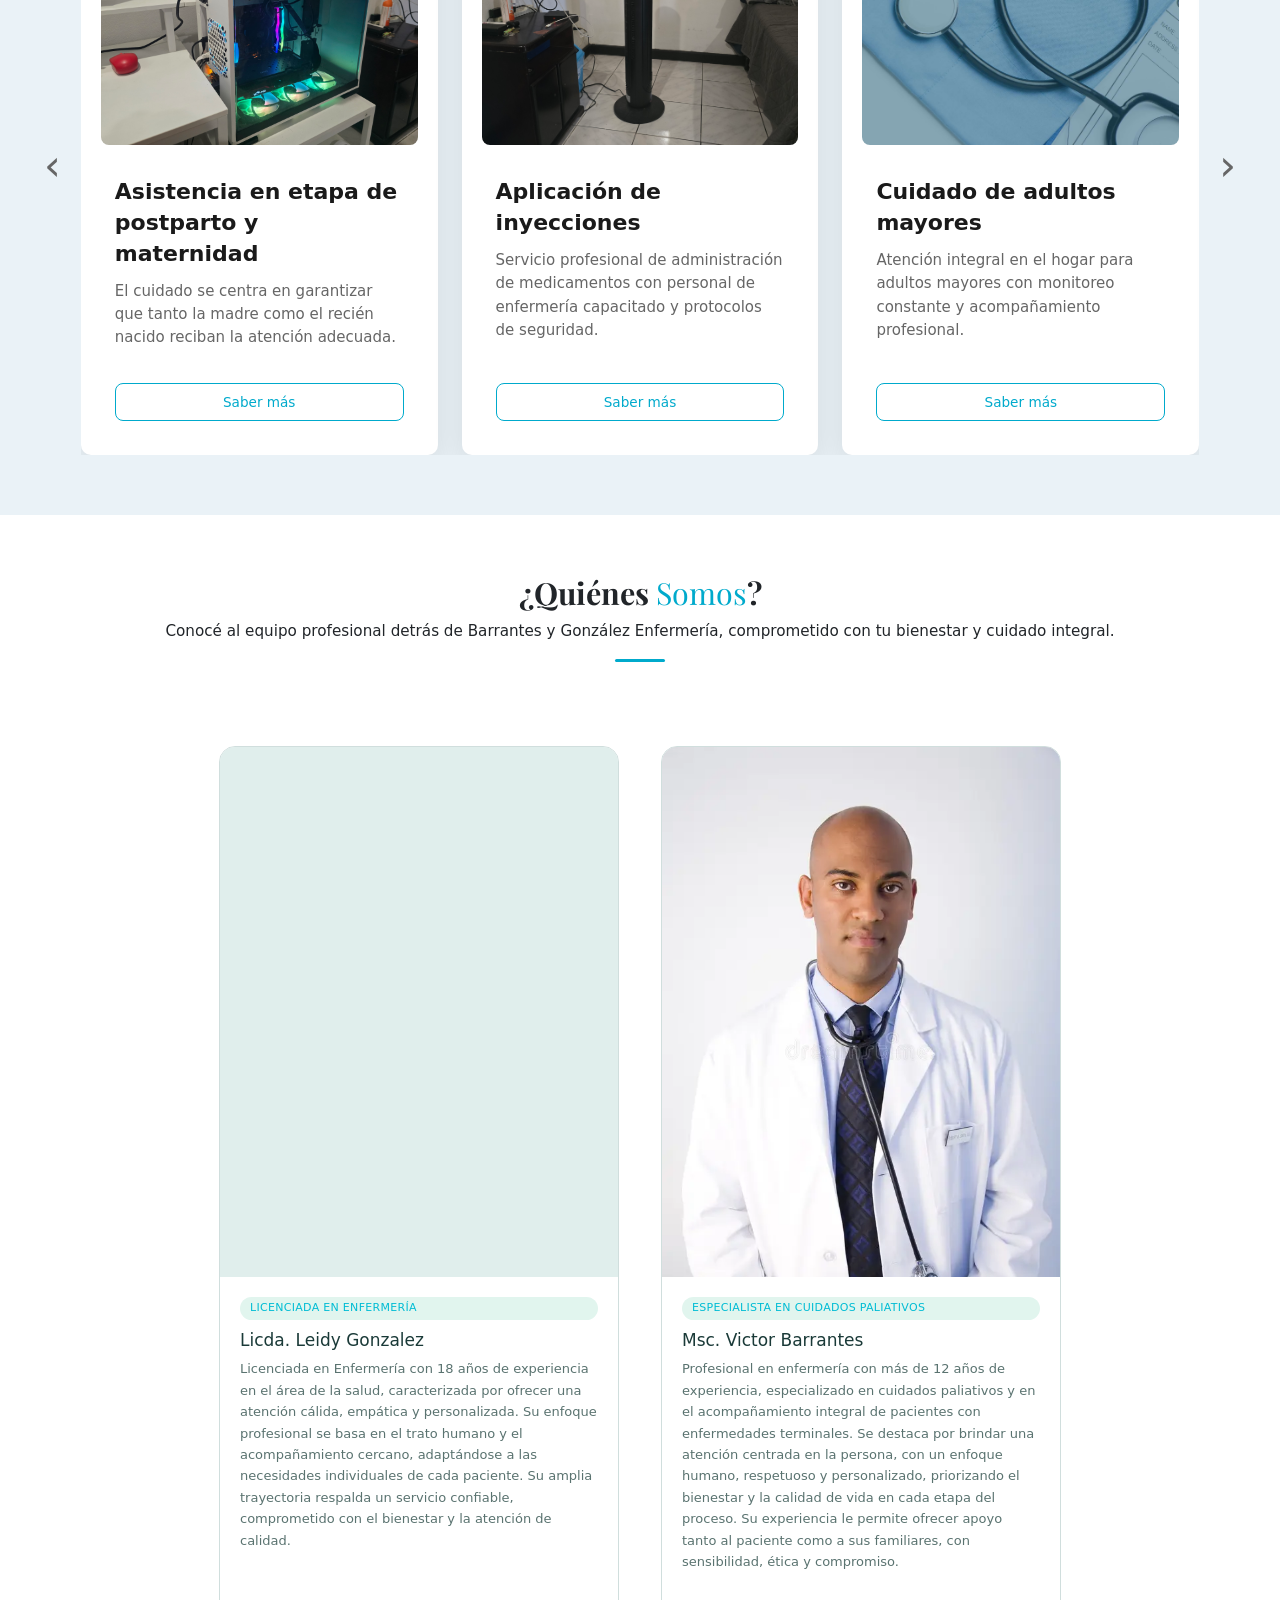
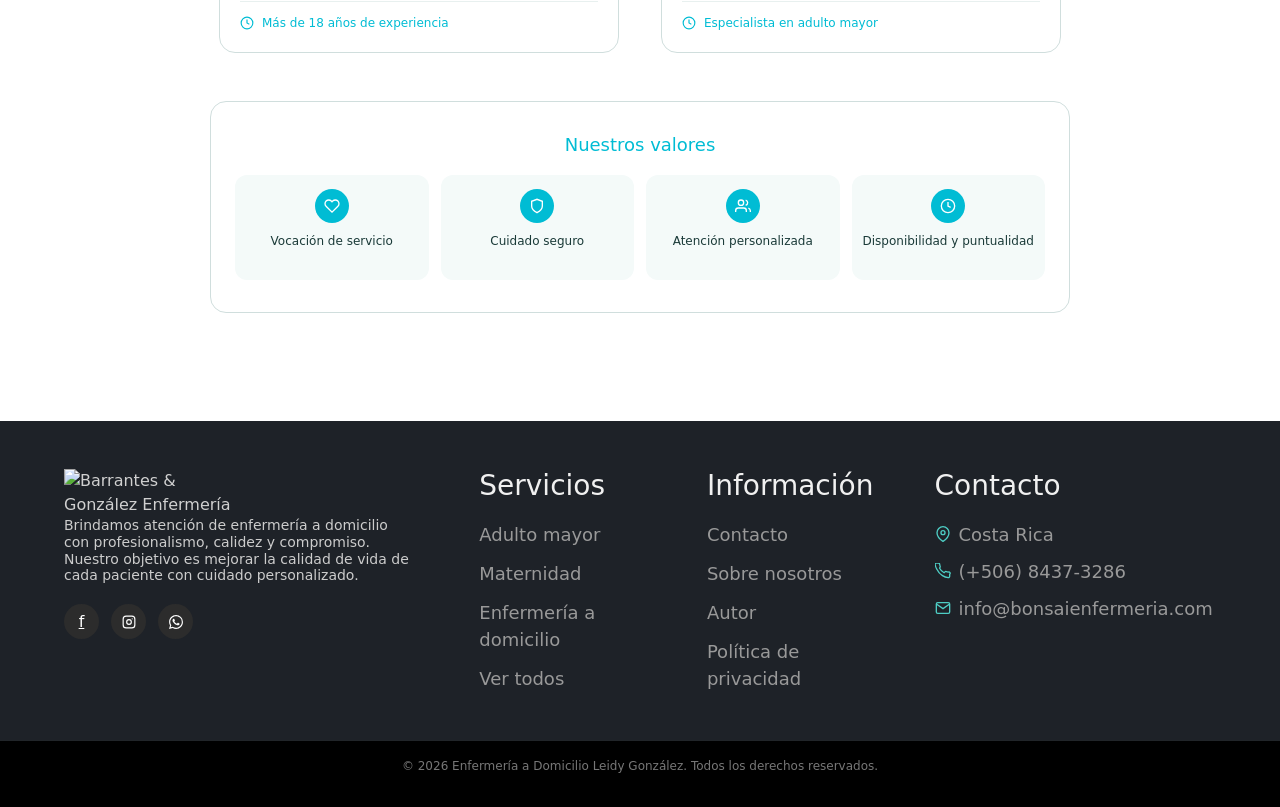
==== commit a4e80c9d: "Sexta Version del Proyecto" ====
--- a/index.html
+++ b/index.html
@@ -4,7 +4,7 @@
 <head>
     <meta charset='utf-8'>
     <meta http-equiv='X-UA-Compatible' content='IE=edge'>
-    <title>Enfermeria a Domicilio</title>
+    <title>Barrantes y González Enfermería</title>
     <meta name='viewport' content='width=device-width, initial-scale=1'>
 
     <link rel='stylesheet' type='text/css' media='screen' href='main.css'>
@@ -24,7 +24,7 @@
     <!-- NAVBAR -->
     <nav class="navbar navbar-expand-lg bg-body-tertiary">
         <div class="container">
-            <a class="navbar-brand fw-bold titulo-navbar" href="#">Enfermería a Domicilio</a>
+            <a class="navbar-brand fw-bold titulo-navbar" href="#">Barrantes y González Enfermería</a>
             <button class="navbar-toggler" type="button" data-bs-toggle="collapse" data-bs-target="#mainNavbar"
                 aria-controls="mainNavbar" aria-expanded="false" aria-label="Toggle navigation">
                 <i class="bi bi-list"></i>
@@ -51,7 +51,7 @@
 
             <article class="wdm-banner-content">
                 <span class="banner-badge">Atención profesional en casa</span>
-                <h2>Enfermería a Domicilio<br>Leidy González</h2>
+                <h2>Enfermería a Domicilio<br>Barrantes y González</h2>
                 <p>
                     Brindamos atención de enfermería profesional en la comodidad de su hogar.
                     Nuestro compromiso es ofrecer cuidado humano, seguro y personalizado
@@ -100,10 +100,10 @@
 
         <section class="servicios-section">
 
-            <div class="servicios-header text-center">
-                <h1>Nuestros <strong>servicios</strong></h1>
-                <div class="titulo-linea"></div>
+            <div class="main-headers text-center">
+                <h1>Nuestros <span>servicios</span></h1>
                 <p>Experimente nuestra gama de servicios integrales adaptados a todas sus necesidades</p>
+                <div class="header-linea"></div>
             </div>
 
             <div class="servicios-carousel-wrapper">
@@ -168,78 +168,118 @@
         <!-- Finaliza Carousel de Servicios -->
 
         <!-- Inicia Carousel de Quienes Somos -->
-        <section id="quienes-somos">
-
-            <h2 class="qs-title">Quiénes Somos</h2>
-
-            <!-- Vista mobile: carousel Bootstrap -->
-            <div id="doctorCarousel" class="carousel slide d-block d-lg-none">
-                <div class="carousel-inner">
-                    <div class="carousel-item active">
-                        <div class="doctor-card">
-                            <img src="assets/joven-doctora.jpg" class="doctor-img" alt="Doctor">
-                            <div class="doctor-overlay">
-                                <h3>Licda. Leidy Gonzalez</h3>
-                                <p>Licenciada en Enfermería con 18 años de experiencia en el área de la salud,
-                                    caracterizada por ofrecer una atención cálida, empática y personalizada. Su enfoque
-                                    profesional se basa en el trato humano y el acompañamiento cercano, adaptándose a
-                                    las necesidades individuales de cada paciente. Su amplia trayectoria respalda un
-                                    servicio confiable, comprometido con el bienestar y la atención de calidad.</p>
-                            </div>
-                        </div>
-                    </div>
-                    <div class="carousel-item">
-                        <div class="doctor-card">
-                            <img src="assets/doctor-elegante.jpg" class="doctor-img" alt="Doctor">
-                            <div class="doctor-overlay">
-                                <h3>MSc. Victor Barrantes</h3>
-                                <p>Enfermero Especialista en Cuidados Paliativos
-                                    Profesional en enfermería con más de 12 años de experiencia, especializado en
-                                    cuidados paliativos y en el acompañamiento integral de pacientes con enfermedades
-                                    terminales. Se destaca por brindar una atención centrada en la persona, con un
-                                    enfoque humano, respetuoso y personalizado, priorizando el bienestar y la calidad de
-                                    vida en cada etapa del proceso. Su experiencia le permite ofrecer apoyo tanto al
-                                    paciente como a sus familiares, con sensibilidad, ética y compromiso.</p>
-                            </div>
-                        </div>
-                    </div>
-                </div>
-                <button class="carousel-control-prev" type="button" data-bs-target="#doctorCarousel"
-                    data-bs-slide="prev">
-                    <span class="carousel-control-prev-icon"></span>
-                </button>
-                <button class="carousel-control-next" type="button" data-bs-target="#doctorCarousel"
-                    data-bs-slide="next">
-                    <span class="carousel-control-next-icon"></span>
-                </button>
-            </div>
-
-            <!-- Vista desktop: flex directo, sin carousel -->
-            <div class="qs-desktop d-none d-lg-flex">
-                <div class="doctor-card">
-                    <img src="assets/joven-doctora.jpg" class="doctor-img" alt="Doctor">
-                    <div class="doctor-overlay">
-                        <h3>Licda. Leidy Gonzalez</h3>
-                        <p>Licenciada en Enfermería con 18 años de experiencia en el área de la salud,
-                            caracterizada por ofrecer una atención cálida, empática y personalizada. Su enfoque
-                            profesional se basa en el trato humano y el acompañamiento cercano, adaptándose a
-                            las necesidades individuales de cada paciente. Su amplia trayectoria respalda un
-                            servicio confiable, comprometido con el bienestar y la atención de calidad.</p>
-                    </div>
-                </div>
-                <div class="doctor-card">
-                    <img src="assets/doctor-elegante.jpg" class="doctor-img" alt="Doctor">
-                    <div class="doctor-overlay">
-                        <h3>Msc. Victor Barrantes</h3>
-                        <p>Enfermero Especialista en Cuidados Paliativos
-                            Profesional en enfermería con más de 12 años de experiencia, especializado en
-                            cuidados paliativos y en el acompañamiento integral de pacientes con enfermedades
-                            terminales. Se destaca por brindar una atención centrada en la persona, con un
-                            enfoque humano, respetuoso y personalizado, priorizando el bienestar y la calidad de
-                            vida en cada etapa del proceso. Su experiencia le permite ofrecer apoyo tanto al
-                            paciente como a sus familiares, con sensibilidad, ética y compromiso.</p>
-                    </div>
-                </div>
+        <section class="qs-page">
+
+            <div class="main-headers text-center">
+                <h1>¿Quiénes <span>Somos</span>?</h1>
+                <p>Conocé al equipo profesional detrás de Barrantes y González Enfermería, comprometido con tu bienestar y
+            cuidado
+            integral.</p>
+                <div class="header-linea"></div>
+            </div>
+            
+            <div class="qs-body">
+
+                <div class="qs-cards">
+
+                    <div class="doctor-card">
+                        <div class="doctor-img-wrap">
+                            <img src="assets/joven-doctora.jpg" alt="Licda. Leidy Gonzalez"
+                                onerror="this.style.display='none';this.nextElementSibling.style.display='flex'">
+                        </div>
+                        <div class="doctor-info">
+                            <span class="doctor-tag">Licenciada en Enfermería</span>
+                            <h3>Licda. Leidy Gonzalez</h3>
+                            <p>Licenciada en Enfermería con 18 años de experiencia en el área de la salud, caracterizada
+                                por ofrecer una atención cálida, empática y personalizada. Su enfoque profesional se
+                                basa en el trato humano y el acompañamiento cercano, adaptándose a las necesidades
+                                individuales de cada paciente. Su amplia trayectoria respalda un servicio confiable,
+                                comprometido con el bienestar y la atención de calidad.</p>
+                            <div class="doctor-divider"></div>
+                            <div class="doctor-stat">
+                                <svg viewBox="0 0 24 24" fill="none" stroke="currentColor" stroke-width="2">
+                                    <circle cx="12" cy="12" r="10" />
+                                    <path d="M12 6v6l4 2" />
+                                </svg>
+                                Más de 18 años de experiencia
+                            </div>
+                        </div>
+                    </div>
+
+                    <div class="doctor-card">
+                        <div class="doctor-img-wrap">
+                            <img src="assets/doctor-elegante.jpg" alt="Lic. Victor Barrantes"
+                                onerror="this.style.display='none';this.nextElementSibling.style.display='flex'">
+                        </div>
+                        <div class="doctor-info">
+                            <span class="doctor-tag">Especialista en Cuidados Paliativos</span>
+                            <h3>Msc. Victor Barrantes</h3>
+                            <p>Profesional en enfermería con más de 12 años de experiencia, especializado en cuidados
+                                paliativos y en el acompañamiento integral de pacientes con enfermedades terminales. Se
+                                destaca por brindar una atención centrada en la persona, con un enfoque humano,
+                                respetuoso y personalizado, priorizando el bienestar y la calidad de vida en cada etapa
+                                del proceso. Su experiencia le permite ofrecer apoyo tanto al paciente como a sus
+                                familiares, con sensibilidad, ética y compromiso.</p>
+                            <div class="doctor-divider"></div>
+                            <div class="doctor-stat">
+                                <svg viewBox="0 0 24 24" fill="none" stroke="currentColor" stroke-width="2">
+                                    <circle cx="12" cy="12" r="10" />
+                                    <path d="M12 6v6l4 2" />
+                                </svg>
+                                Especialista en adulto mayor
+                            </div>
+                        </div>
+                    </div>
+
+                </div>
+
+                <div class="qs-values">
+                    <h2>Nuestros valores</h2>
+                    <div class="values-grid">
+
+                        <div class="value-item">
+                            <div class="value-icon">
+                                <svg viewBox="0 0 24 24" fill="none" stroke="currentColor" stroke-width="2">
+                                    <path
+                                        d="M20.84 4.61a5.5 5.5 0 00-7.78 0L12 5.67l-1.06-1.06a5.5 5.5 0 00-7.78 7.78l1.06 1.06L12 21.23l7.78-7.78 1.06-1.06a5.5 5.5 0 000-7.78z" />
+                                </svg>
+                            </div>
+                            <p>Vocación de servicio</p>
+                        </div>
+
+                        <div class="value-item">
+                            <div class="value-icon">
+                                <svg viewBox="0 0 24 24" fill="none" stroke="currentColor" stroke-width="2">
+                                    <path d="M12 22s8-4 8-10V5l-8-3-8 3v7c0 6 8 10 8 10z" />
+                                </svg>
+                            </div>
+                            <p>Cuidado seguro</p>
+                        </div>
+
+                        <div class="value-item">
+                            <div class="value-icon">
+                                <svg viewBox="0 0 24 24" fill="none" stroke="currentColor" stroke-width="2">
+                                    <path d="M17 21v-2a4 4 0 00-4-4H5a4 4 0 00-4 4v2" />
+                                    <circle cx="9" cy="7" r="4" />
+                                    <path d="M23 21v-2a4 4 0 00-3-3.87M16 3.13a4 4 0 010 7.75" />
+                                </svg>
+                            </div>
+                            <p>Atención personalizada</p>
+                        </div>
+
+                        <div class="value-item">
+                            <div class="value-icon">
+                                <svg viewBox="0 0 24 24" fill="none" stroke="currentColor" stroke-width="2">
+                                    <circle cx="12" cy="12" r="10" />
+                                    <polyline points="12 6 12 12 16 14" />
+                                </svg>
+                            </div>
+                            <p>Disponibilidad y puntualidad</p>
+                        </div>
+
+                    </div>
+                </div>
+
             </div>
 
         </section>
@@ -253,7 +293,7 @@
 
                 <div class="footer-columns footer-about">
                     <div class="footer-logo">
-                        <img src="assets/LogoEnfermeriaB&G.png" alt="Barrantes & González Enfermería">
+                        <img src="assets/logoVersion5.png" alt="Barrantes & González Enfermería">
                     </div>
 
                     <p class="footer-description">
--- a/main.css
+++ b/main.css
@@ -40,6 +40,11 @@
     color: #0c5e6b !important;
     font-style: italic;
 
+}
+
+.navbar-nav a:hover{
+    color: #00bcd4 !important;
+    text-decoration: none;
 }
 
 /* Seccion Principal*/
@@ -135,6 +140,45 @@
     border: 1px solid rgba(255, 255, 255, 0.45);
 }
 
+.btn-primary:hover, .btn-secondary:hover{
+    text-decoration: none;
+}
+
+@media (min-width: 768px) {
+    #banner .wdm-banner-content {
+        min-width: 840px;
+        min-height: auto;
+    }
+
+    .banner-badge {
+        font-size: 18px;
+        padding: 10px 22px;
+    }
+
+    #banner .wdm-banner-content h2 {
+        font-size: 2.2rem;
+        line-height: 1.35;
+        font-weight: 700;
+        margin: 0;
+    }
+
+    #banner .wdm-banner-content p {
+        font-size: 18px;
+        line-height: 1.9;
+        margin: 0;
+
+    }
+
+    .btn-primary {
+        font-size: 18px;
+    }
+
+    .btn-secondary {
+        font-size: 18px;
+    }
+
+}
+
 /* Seccion Beneficios*/
 
 #benefits-section {
@@ -201,6 +245,40 @@
     }
 }
 
+/* HEADERS DE SECCIONES PRINCIPALES*/
+.main-headers {
+    margin-bottom: 36px;
+}
+
+.main-headers h1 {
+    font-family: 'Playfair Display', serif;
+    font-size: 1.9rem;
+    font-weight: 700;
+    margin: 0;
+    position: relative;
+}
+
+.main-headers span {
+    font-weight: 400;
+    color: #00aacc;
+}
+
+.main-headers p {
+    margin-top: .5rem;
+    font-size: .95rem;
+    position: relative;
+}
+
+.header-linea {
+    width: 50px;
+    height: 3px;
+    background: #00aacc;
+    border-radius: 2px;
+    margin: .9rem auto 0;
+    position: relative;
+}
+
+
 /*Seccion Servicios*/
 
 .servicios-section {
@@ -208,20 +286,6 @@
     padding: 30px 12px;
 }
 
-/* HEADER */
-.servicios-header {
-    margin-bottom: 36px;
-}
-
-.servicios-header h1 {
-    font-size: 1.6rem;
-    margin-bottom: 10px;
-}
-
-.servicios-header p {
-    color: #555;
-    font-size: 0.9rem;
-}
 
 /* WRAPPER */
 .servicios-carousel-wrapper {
@@ -397,10 +461,6 @@
     background: #f5f7fa;
 }
 
-.qs-title {
-    font-size: 40px;
-    margin-bottom: 40px;
-}
 
 .doctor-card {
     position: relative;
@@ -504,7 +564,6 @@
 
 .footer-about {
     max-width: 350px;
-    margin-left: 70px;
 }
 
 .footer-logo img {
@@ -522,7 +581,7 @@
 }
 
 .footer-social {
-  
+
     display: flex;
     gap: 12px;
 }
@@ -540,11 +599,11 @@
 }
 
 .footer-social a:hover {
-    background: #00bcd4; /* color acorde a tu logo */
+    background: #00bcd4;
 }
 
 .footer-columns h3 {
-    font-size: 15px;
+    font-size: 28x;
     font-weight: 500;
     color: #f0f0f0;
     margin: 0 0 18px;
@@ -560,7 +619,7 @@
 }
 
 .wdm-list-item a {
-    font-size: 13px;
+    font-size: 18px;
     color: #999;
     text-decoration: none;
     transition: color 0.2s;
@@ -574,7 +633,7 @@
     display: flex;
     align-items: center;
     gap: 8px;
-    font-size: 13px;
+    font-size: 18px;
     color: #999;
     margin-bottom: 10px;
 }
@@ -670,6 +729,11 @@
 /* Pagina De Nosotros*/
 
 /* Body */
+
+.qs-page {
+    padding: 60px 20px;
+}
+
 .qs-body {
     padding: 32px 16px;
 }
@@ -680,6 +744,7 @@
     display: grid;
     grid-template-columns: 1fr;
     gap: 20px;
+    align-items: stretch;
 }
 
 /* Doctor card */
@@ -688,6 +753,9 @@
     border-radius: 16px;
     overflow: hidden;
     border: 0.5px solid #d0dedd;
+    display: flex;
+    flex-direction: column;
+    height: 100%;
 }
 
 .doctor-img-wrap {
@@ -714,12 +782,15 @@
 
 .doctor-info {
     padding: 16px;
+    display: flex;
+    flex-direction: column;
+    flex: 1;
 }
 
 .doctor-tag {
     display: inline-block;
     background: #e1f5ee;
-    color: #0f6e56;
+    color: #00bcd4;
     font-size: 11px;
     font-weight: 500;
     padding: 3px 10px;
@@ -740,6 +811,7 @@
     font-size: 13px;
     color: #5a7370;
     line-height: 1.65;
+    flex: 1;
 }
 
 .doctor-divider {
@@ -753,7 +825,7 @@
     align-items: center;
     gap: 8px;
     font-size: 12px;
-    color: #1a7a6e;
+    color: #00bcd4;
     font-weight: 500;
 }
 
@@ -775,7 +847,7 @@
 .qs-values h2 {
     font-size: 16px;
     font-weight: 500;
-    color: #1a3a38;
+    color: #00bcd4;
     margin-bottom: 20px;
     text-align: center;
 }
@@ -796,7 +868,7 @@
 .value-icon {
     width: 34px;
     height: 34px;
-    background: #1a7a6e;
+    background: #00bcd4;
     border-radius: 50%;
     display: flex;
     align-items: center;
@@ -1003,6 +1075,53 @@
     color: #fff;
 }
 
+/* Sección ubicación */
+.ubicacion-desc {
+    font-size: .85rem;
+    color: #555;
+    margin: 6px 0 10px;
+}
+ 
+/* Contenedor del mapa */
+.mapa-container {
+    width: 100%;
+    height: 220px;
+    border-radius: 12px;
+    overflow: hidden;
+    margin-bottom: 10px;
+    border: 1px solid #d4ece8;
+}
+ 
+/* Texto de info de ubicación */
+.ubicacion-info {
+    font-size: .82rem;
+    color: #0c5e6b;
+    margin-top: 8px;
+    min-height: 20px;
+}
+ 
+.form-message {
+    display: none;
+    margin-top: 1rem;
+    padding: 14px 18px;
+    border-radius: 12px;
+    font-size: .9rem;
+    font-weight: 600;
+    text-align: center;
+}
+ 
+.form-message.mensaje-error {
+    background: #fef2f2;
+    color: #b91c1c;
+    border: 1px solid #fca5a5;
+}
+ 
+.form-message.mensaje-exito {
+    background: #e6f6f8;
+    color: #0c5e6b;
+    border: 1px solid #2ba6b1;
+}
+
 /* Tablet / desktop: dos columnas */
 @media (min-width: 768px) {
 
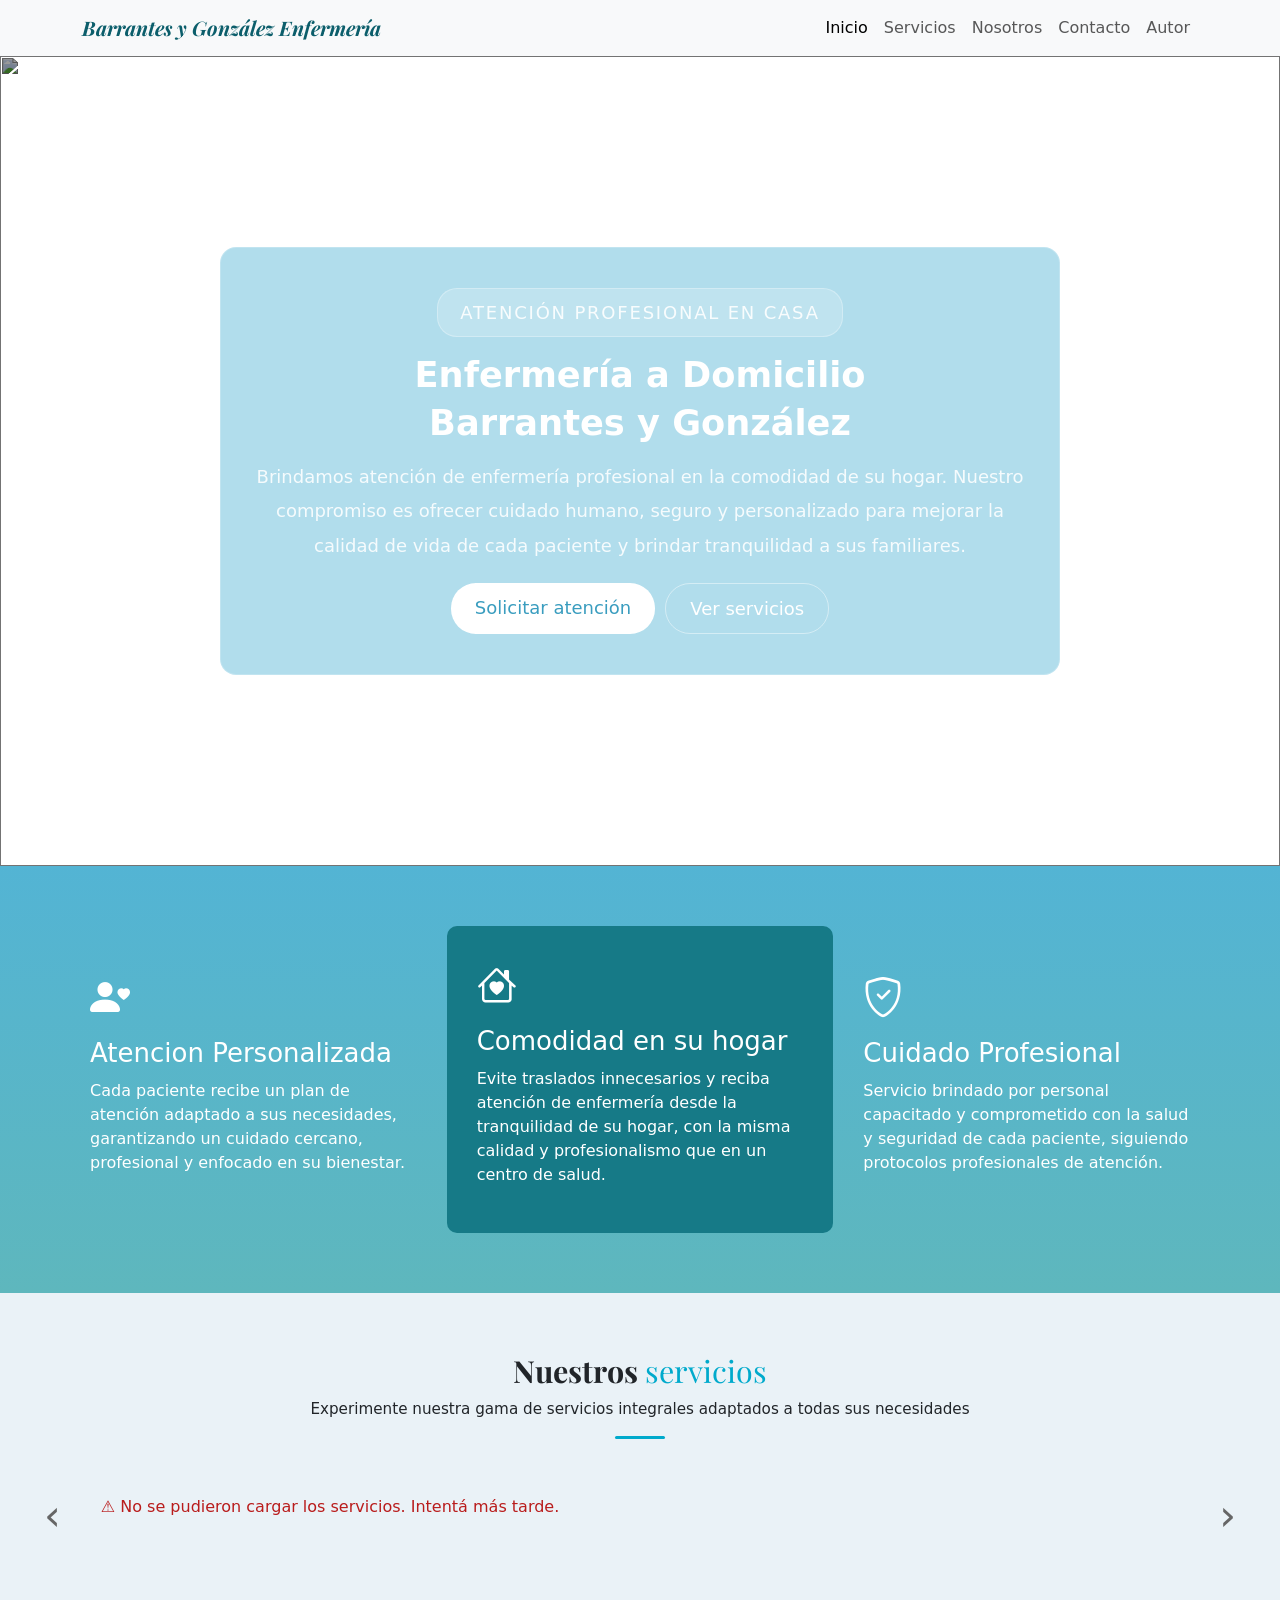
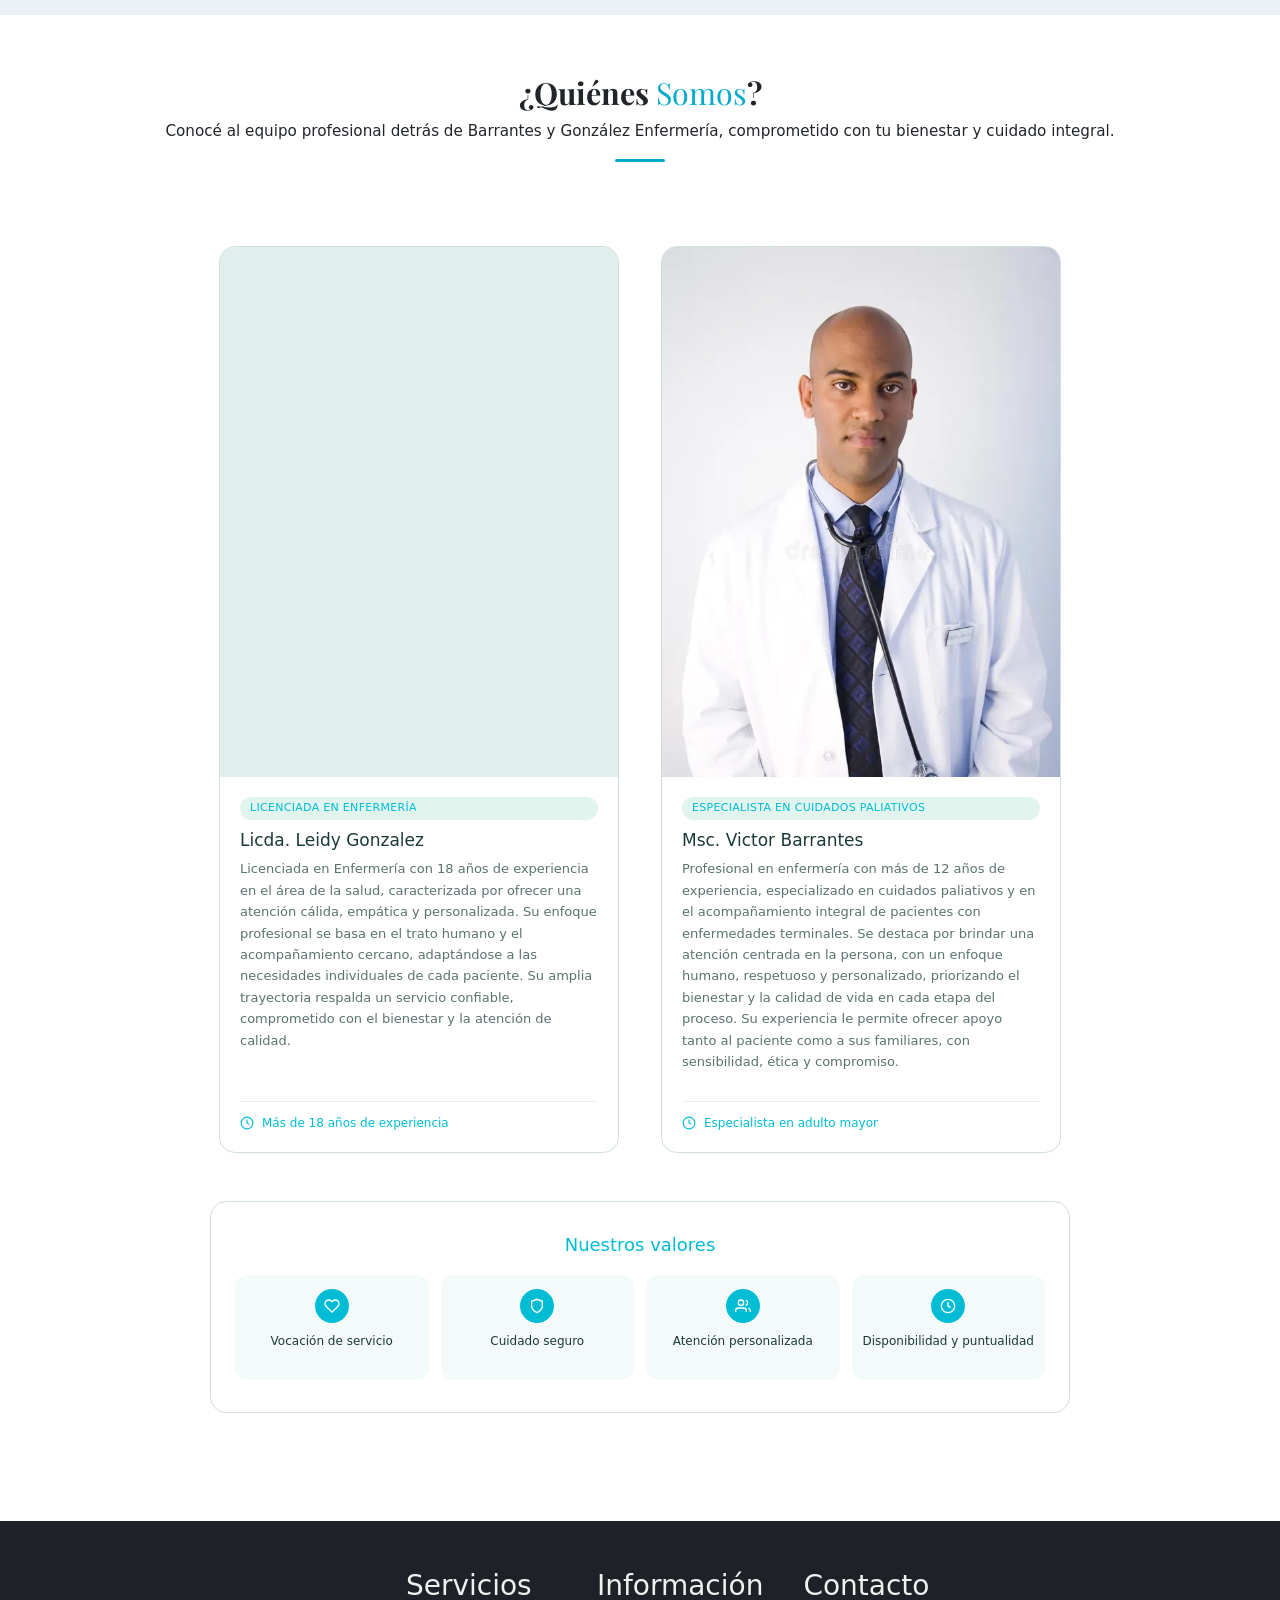
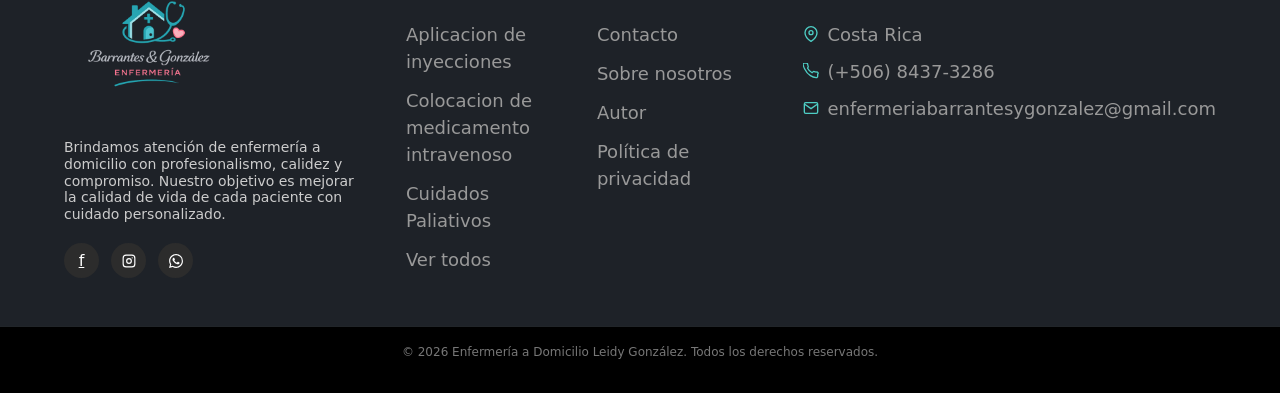
==== commit 3d5d7123: "Setima Version del Proyecto" ====
--- a/index.html
+++ b/index.html
@@ -6,6 +6,7 @@
     <meta http-equiv='X-UA-Compatible' content='IE=edge'>
     <title>Barrantes y González Enfermería</title>
     <meta name='viewport' content='width=device-width, initial-scale=1'>
+    <link rel="icon" type="image/x-icon" href="assets/favicon.ico">
 
     <link rel='stylesheet' type='text/css' media='screen' href='main.css'>
 
@@ -99,70 +100,28 @@
         <!-- Inicia Carousel de Servicios -->
 
         <section class="servicios-section">
-
+ 
             <div class="main-headers text-center">
                 <h1>Nuestros <span>servicios</span></h1>
                 <p>Experimente nuestra gama de servicios integrales adaptados a todas sus necesidades</p>
                 <div class="header-linea"></div>
             </div>
-
+ 
             <div class="servicios-carousel-wrapper">
-
+ 
                 <button class="servicios-btn-prev">&#8249;</button>
-
+ 
                 <div class="servicios-clip">
                     <div class="servicios-viewport">
-                        <div class="servicios-track">
-
-                            <div class="servicio-card">
-                                <img src="assets/prueba_horizontal.jpg">
-                                <div class="servicio-body">
-                                    <h3>Asistencia en etapa de postparto y maternidad</h3>
-                                    <p>El cuidado se centra en garantizar que tanto la madre como el recién nacido
-                                        reciban
-                                        la atención adecuada.</p>
-                                    <a href="contacto.html" class="servicio-btn">Saber más</a>
-                                </div>
-                            </div>
-
-                            <div class="servicio-card">
-                                <img src="assets/prueba_vertical.jpg">
-                                <div class="servicio-body">
-                                    <h3>Aplicación de inyecciones</h3>
-                                    <p>Servicio profesional de administración de medicamentos con personal de enfermería
-                                        capacitado y protocolos de seguridad.</p>
-                                    <a href="contacto.html" class="servicio-btn">Saber más</a>
-                                </div>
-                            </div>
-
-                            <div class="servicio-card">
-                                <img src="assets/Carrera-enfermeria.jpg">
-                                <div class="servicio-body">
-                                    <h3>Cuidado de adultos mayores</h3>
-                                    <p>Atención integral en el hogar para adultos mayores con monitoreo constante y
-                                        acompañamiento profesional.</p>
-                                    <a href="contacto.html" class="servicio-btn">Saber más</a>
-                                </div>
-                            </div>
-
-                            <div class="servicio-card">
-                                <img src="assets/prueba_horizontal.jpg">
-                                <div class="servicio-body">
-                                    <h3>Canalización de Vías</h3>
-                                    <p>Atención integral en el hogar para adultos mayores con monitoreo constante y
-                                        acompañamiento profesional.</p>
-                                    <a href="contacto.html" class="servicio-btn">Saber más</a>
-                                </div>
-                            </div>
-
-                        </div>
-                    </div>
-                </div>
-
+                        <!-- Las cards se generan dinámicamente desde el JSON en GitHub Pages -->
+                        <div class="servicios-track"></div>
+                    </div>
+                </div>
+ 
                 <button class="servicios-btn-next">&#8250;</button>
-
-            </div>
-
+ 
+            </div>
+ 
         </section>
 
         <!-- Finaliza Carousel de Servicios -->
@@ -293,7 +252,7 @@
 
                 <div class="footer-columns footer-about">
                     <div class="footer-logo">
-                        <img src="assets/logoVersion5.png" alt="Barrantes & González Enfermería">
+                        <img src="assets/LogoEnfermeriaB&G.png" alt="Barrantes & González Enfermería">
                     </div>
 
                     <p class="footer-description">
@@ -311,7 +270,7 @@
                                 <circle cx="17.5" cy="6.5" r="1" fill="currentColor" stroke="none" />
                             </svg>
                         </a>
-                        <a href="#" aria-label="WhatsApp">
+                        <a href="https://wa.me/50684373286?text=Hola,%20me%20interesa%20información%20sobre%20sus%20servicios" target="_blank" aria-label="WhatsApp">
                             <svg width="14" height="14" viewBox="0 0 24 24" fill="currentColor">
                                 <path
                                     d="M17.472 14.382c-.297-.149-1.758-.867-2.03-.967-.273-.099-.471-.148-.67.15-.197.297-.767.966-.94 1.164-.173.199-.347.223-.644.075-.297-.15-1.255-.463-2.39-1.475-.883-.788-1.48-1.761-1.653-2.059-.173-.297-.018-.458.13-.606.134-.133.298-.347.446-.52.149-.174.198-.298.298-.497.099-.198.05-.371-.025-.52-.075-.149-.669-1.612-.916-2.207-.242-.579-.487-.5-.669-.51-.173-.008-.371-.01-.57-.01-.198 0-.52.074-.792.372-.272.297-1.04 1.016-1.04 2.479 0 1.462 1.065 2.875 1.213 3.074.149.198 2.096 3.2 5.077 4.487.709.306 1.262.489 1.694.625.712.227 1.36.195 1.871.118.571-.085 1.758-.719 2.006-1.413.248-.694.248-1.289.173-1.413-.074-.124-.272-.198-.57-.347m-5.421 7.403h-.004a9.87 9.87 0 01-5.031-1.378l-.361-.214-3.741.982.998-3.648-.235-.374a9.86 9.86 0 01-1.51-5.26c.001-5.45 4.436-9.884 9.888-9.884 2.64 0 5.122 1.03 6.988 2.898a9.825 9.825 0 012.893 6.994c-.003 5.45-4.437 9.884-9.885 9.884m8.413-18.297A11.815 11.815 0 0012.05 0C5.495 0 .16 5.335.157 11.892c0 2.096.547 4.142 1.588 5.945L.057 24l6.305-1.654a11.882 11.882 0 005.683 1.448h.005c6.554 0 11.89-5.335 11.893-11.893a11.821 11.821 0 00-3.48-8.413Z" />
@@ -323,10 +282,10 @@
                 <div class="footer-columns">
                     <h3>Servicios</h3>
                     <ul class="wdm-footer-list">
-                        <li class="wdm-list-item"><a href="#">Adulto mayor</a></li>
-                        <li class="wdm-list-item"><a href="#">Maternidad</a></li>
-                        <li class="wdm-list-item"><a href="#">Enfermería a domicilio</a></li>
-                        <li class="wdm-list-item"><a href="#">Ver todos</a></li>
+                        <li class="wdm-list-item"><a href="servicios.html#servicio-1">Aplicacion de inyecciones</a></li>
+                        <li class="wdm-list-item"><a href="servicios.html#servicio-2">Colocacion de medicamento intravenoso</a></li>
+                        <li class="wdm-list-item"><a href="servicios.html#servicio-7">Cuidados Paliativos</a></li>
+                        <li class="wdm-list-item"><a href="servicios.html">Ver todos</a></li>
                     </ul>
                 </div>
 
@@ -364,7 +323,7 @@
                             <path d="M4 4h16c1.1 0 2 .9 2 2v12c0 1.1-.9 2-2 2H4c-1.1 0-2-.9-2-2V6c0-1.1.9-2 2-2z" />
                             <polyline points="22,6 12,13 2,6" />
                         </svg>
-                        info@bonsaienfermeria.com
+                        enfermeriabarrantesygonzalez@gmail.com
                     </div>
                 </div>
 
--- a/main.css
+++ b/main.css
@@ -366,6 +366,11 @@
     line-height: 1.55;
     flex-grow: 1;
     margin: 0 0 10px 0;
+}
+.servicio-body h5{
+    color: red !important;
+    font-size: 14px;
+
 }
 
 /* BUTTON */
@@ -1162,6 +1167,7 @@
     height: 520px;
     display: flex;
     flex-direction: column;
+    min-height: 670px;
 }
 
 .servicio-card img {
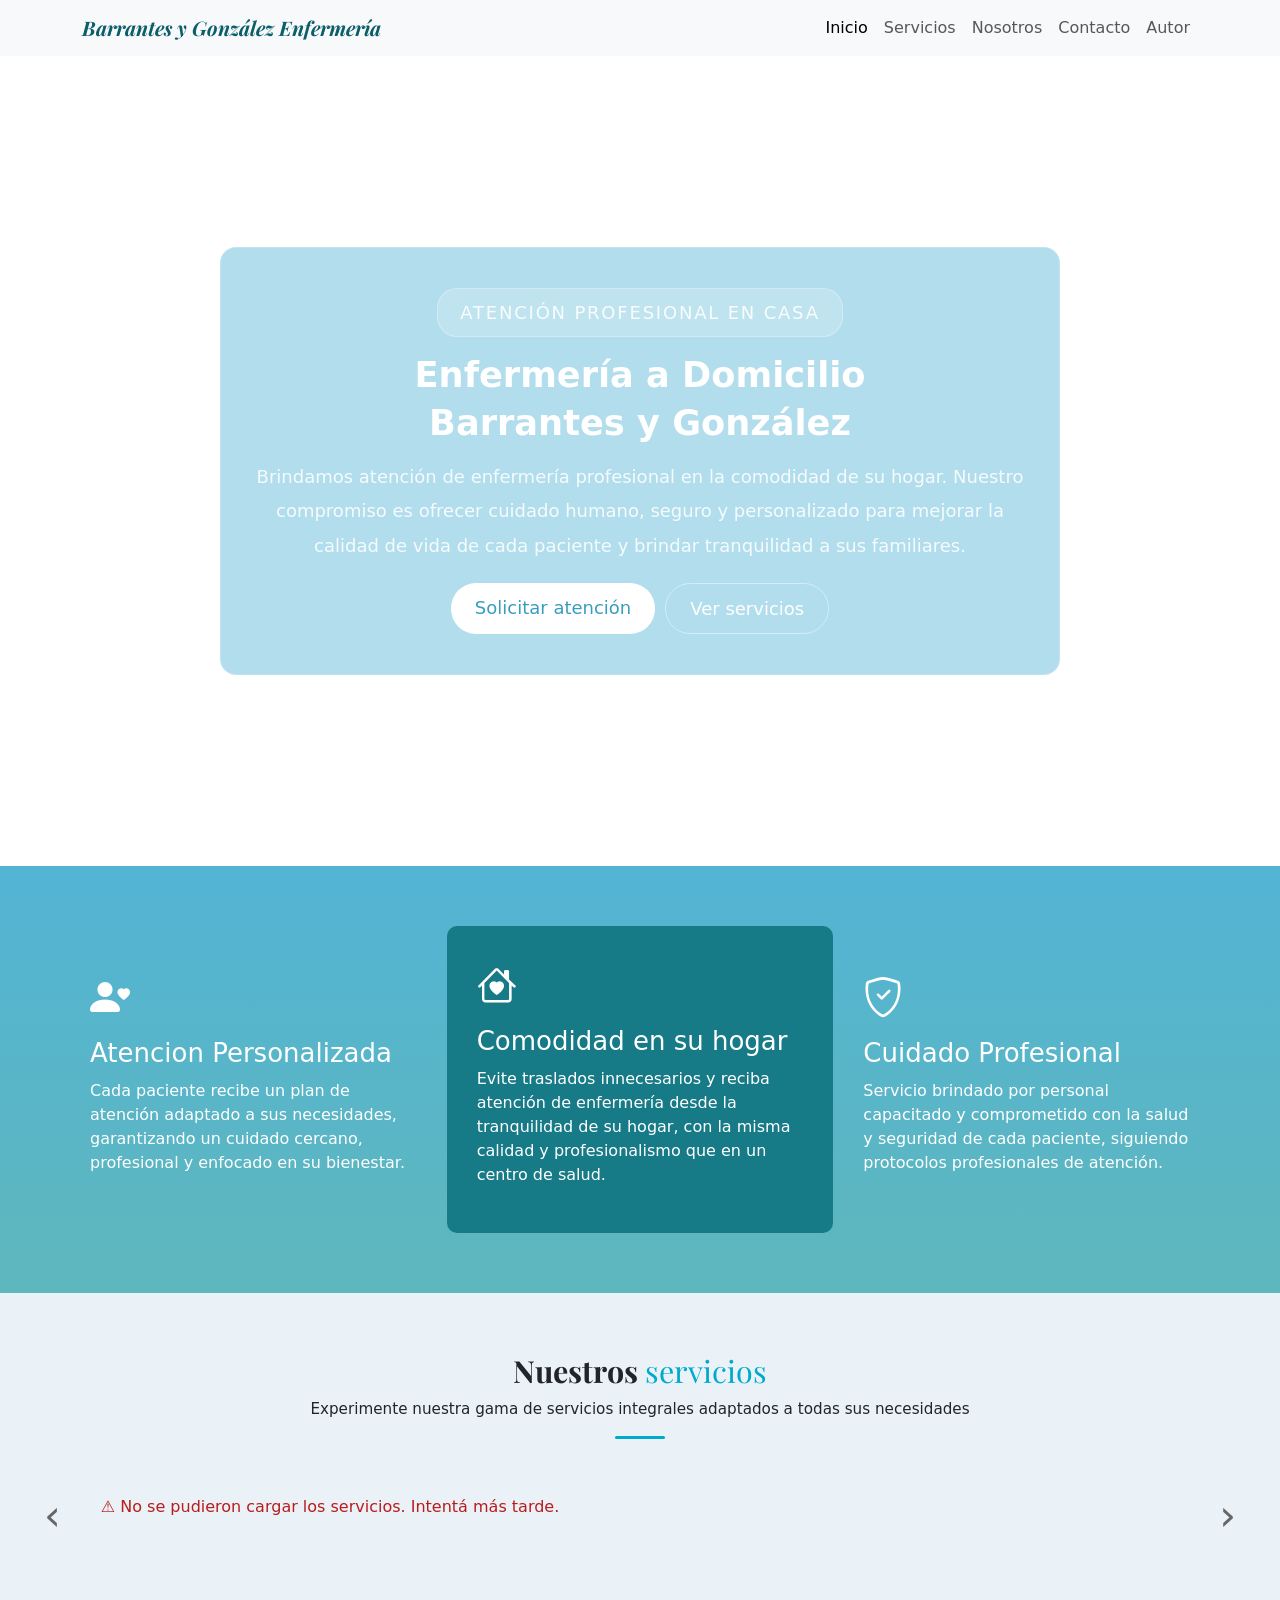
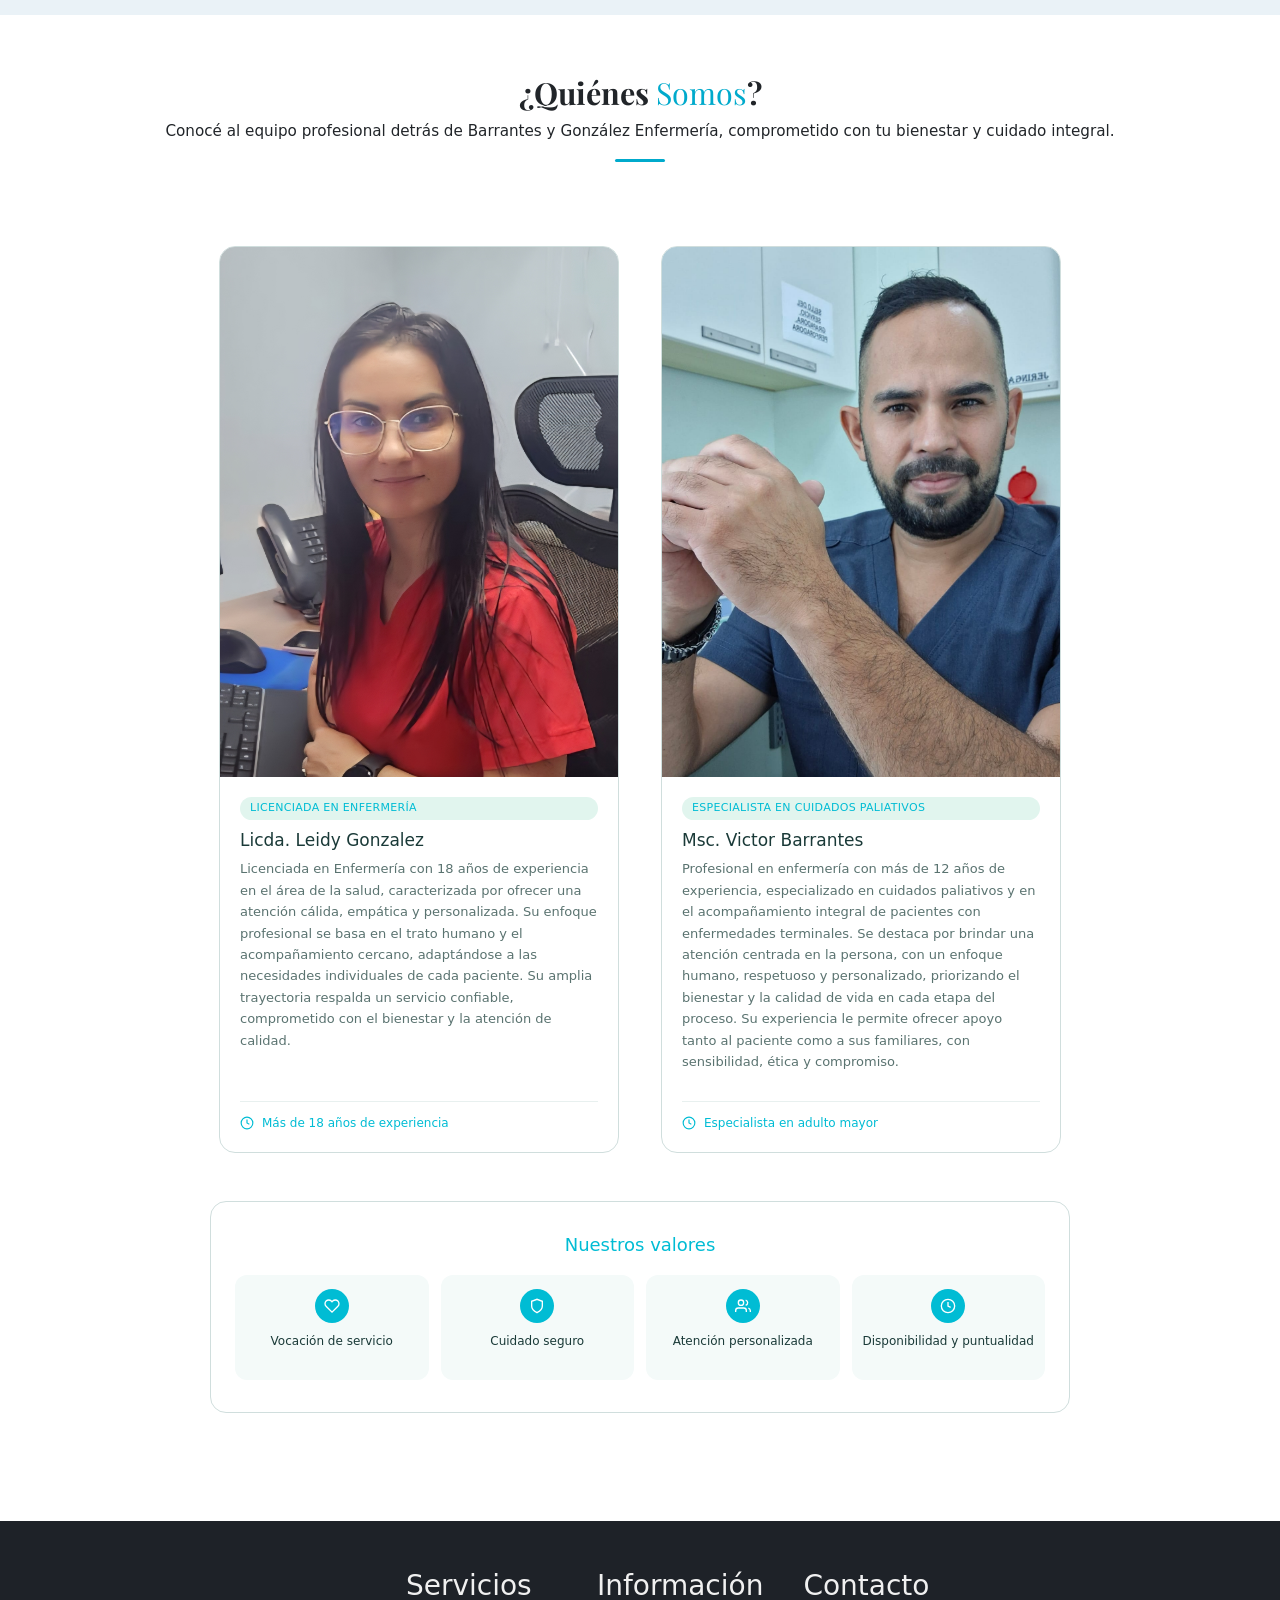
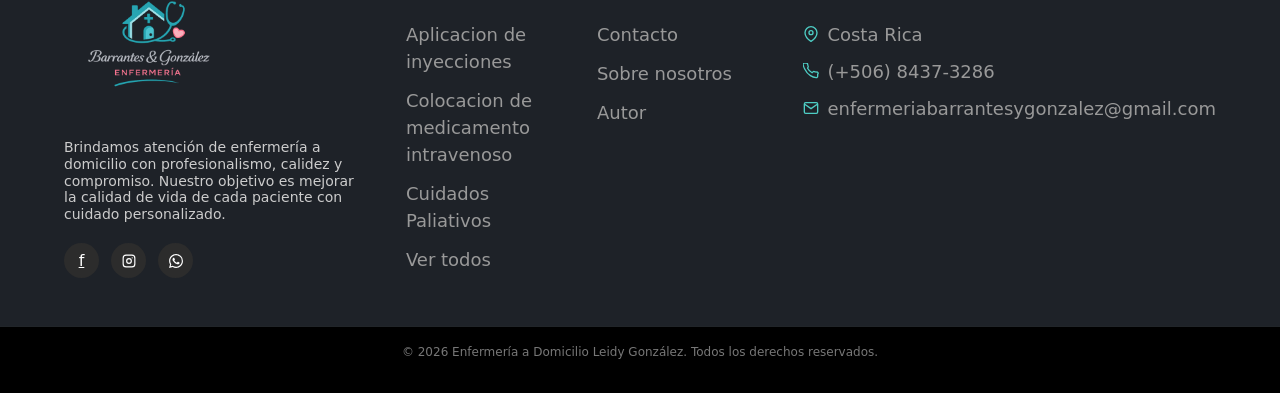
==== commit 7ddc2fcc: "Version final del Proyecto" ====
--- a/index.html
+++ b/index.html
@@ -48,7 +48,9 @@
 
     <main>
         <section id="banner">
-            <img class="banner-img" src="assets/Carrera-enfermeria.jpg" alt="">
+            <video class="banner-video" autoplay muted loop playsinline>
+                <source src="assets/videoBanner.mp4" type="video/mp4">
+            </video>
 
             <article class="wdm-banner-content">
                 <span class="banner-badge">Atención profesional en casa</span>
@@ -100,28 +102,31 @@
         <!-- Inicia Carousel de Servicios -->
 
         <section class="servicios-section">
- 
+
             <div class="main-headers text-center">
                 <h1>Nuestros <span>servicios</span></h1>
                 <p>Experimente nuestra gama de servicios integrales adaptados a todas sus necesidades</p>
                 <div class="header-linea"></div>
             </div>
- 
+
+
             <div class="servicios-carousel-wrapper">
- 
+
                 <button class="servicios-btn-prev">&#8249;</button>
- 
+
+                <!--Los Servicios se cargan mediante comsumo de Apis a un JSON que se subio a Github Pages-->
+
                 <div class="servicios-clip">
                     <div class="servicios-viewport">
-                        <!-- Las cards se generan dinámicamente desde el JSON en GitHub Pages -->
+
                         <div class="servicios-track"></div>
                     </div>
                 </div>
- 
+
                 <button class="servicios-btn-next">&#8250;</button>
- 
-            </div>
- 
+
+            </div>
+
         </section>
 
         <!-- Finaliza Carousel de Servicios -->
@@ -131,19 +136,20 @@
 
             <div class="main-headers text-center">
                 <h1>¿Quiénes <span>Somos</span>?</h1>
-                <p>Conocé al equipo profesional detrás de Barrantes y González Enfermería, comprometido con tu bienestar y
-            cuidado
-            integral.</p>
+                <p>Conocé al equipo profesional detrás de Barrantes y González Enfermería, comprometido con tu bienestar
+                    y
+                    cuidado
+                    integral.</p>
                 <div class="header-linea"></div>
             </div>
-            
+
             <div class="qs-body">
 
                 <div class="qs-cards">
 
                     <div class="doctor-card">
                         <div class="doctor-img-wrap">
-                            <img src="assets/joven-doctora.jpg" alt="Licda. Leidy Gonzalez"
+                            <img src="assets/enfLeidy.jpg" alt="Licda. Leidy Gonzalez"
                                 onerror="this.style.display='none';this.nextElementSibling.style.display='flex'">
                         </div>
                         <div class="doctor-info">
@@ -167,7 +173,7 @@
 
                     <div class="doctor-card">
                         <div class="doctor-img-wrap">
-                            <img src="assets/doctor-elegante.jpg" alt="Lic. Victor Barrantes"
+                            <img src="assets/enfVictor.jpg" alt="Lic. Victor Barrantes"
                                 onerror="this.style.display='none';this.nextElementSibling.style.display='flex'">
                         </div>
                         <div class="doctor-info">
@@ -245,6 +251,8 @@
 
         <!-- Finaliza Carousel de Quienes Somos -->
 
+        <!--Inicia Footer-->
+
     </main>
     <footer>
         <div class="footer-wrap">
@@ -261,8 +269,9 @@
                     </p>
 
                     <div class="footer-social">
-                        <a href="#" aria-label="Facebook">f</a>
-                        <a href="#" aria-label="Instagram">
+                        <a href="https://www.facebook.com/share/18PumKnkA3/" target="_blank" aria-label="Facebook">f</a>
+                        <a href="https://www.instagram.com/enfermeriabarrantesygonzalez?igsh=djk5enp1NzdvaDA1"
+                            target="_blank" aria-label="Instagram">
                             <svg width="14" height="14" viewBox="0 0 24 24" fill="none" stroke="currentColor"
                                 stroke-width="2">
                                 <rect x="2" y="2" width="20" height="20" rx="5" />
@@ -270,7 +279,8 @@
                                 <circle cx="17.5" cy="6.5" r="1" fill="currentColor" stroke="none" />
                             </svg>
                         </a>
-                        <a href="https://wa.me/50684373286?text=Hola,%20me%20interesa%20información%20sobre%20sus%20servicios" target="_blank" aria-label="WhatsApp">
+                        <a href="https://wa.me/50684373286?text=Hola,%20me%20interesa%20información%20sobre%20sus%20servicios"
+                            target="_blank" aria-label="WhatsApp">
                             <svg width="14" height="14" viewBox="0 0 24 24" fill="currentColor">
                                 <path
                                     d="M17.472 14.382c-.297-.149-1.758-.867-2.03-.967-.273-.099-.471-.148-.67.15-.197.297-.767.966-.94 1.164-.173.199-.347.223-.644.075-.297-.15-1.255-.463-2.39-1.475-.883-.788-1.48-1.761-1.653-2.059-.173-.297-.018-.458.13-.606.134-.133.298-.347.446-.52.149-.174.198-.298.298-.497.099-.198.05-.371-.025-.52-.075-.149-.669-1.612-.916-2.207-.242-.579-.487-.5-.669-.51-.173-.008-.371-.01-.57-.01-.198 0-.52.074-.792.372-.272.297-1.04 1.016-1.04 2.479 0 1.462 1.065 2.875 1.213 3.074.149.198 2.096 3.2 5.077 4.487.709.306 1.262.489 1.694.625.712.227 1.36.195 1.871.118.571-.085 1.758-.719 2.006-1.413.248-.694.248-1.289.173-1.413-.074-.124-.272-.198-.57-.347m-5.421 7.403h-.004a9.87 9.87 0 01-5.031-1.378l-.361-.214-3.741.982.998-3.648-.235-.374a9.86 9.86 0 01-1.51-5.26c.001-5.45 4.436-9.884 9.888-9.884 2.64 0 5.122 1.03 6.988 2.898a9.825 9.825 0 012.893 6.994c-.003 5.45-4.437 9.884-9.885 9.884m8.413-18.297A11.815 11.815 0 0012.05 0C5.495 0 .16 5.335.157 11.892c0 2.096.547 4.142 1.588 5.945L.057 24l6.305-1.654a11.882 11.882 0 005.683 1.448h.005c6.554 0 11.89-5.335 11.893-11.893a11.821 11.821 0 00-3.48-8.413Z" />
@@ -283,7 +293,8 @@
                     <h3>Servicios</h3>
                     <ul class="wdm-footer-list">
                         <li class="wdm-list-item"><a href="servicios.html#servicio-1">Aplicacion de inyecciones</a></li>
-                        <li class="wdm-list-item"><a href="servicios.html#servicio-2">Colocacion de medicamento intravenoso</a></li>
+                        <li class="wdm-list-item"><a href="servicios.html#servicio-2">Colocacion de medicamento
+                                intravenoso</a></li>
                         <li class="wdm-list-item"><a href="servicios.html#servicio-7">Cuidados Paliativos</a></li>
                         <li class="wdm-list-item"><a href="servicios.html">Ver todos</a></li>
                     </ul>
@@ -295,7 +306,7 @@
                         <li class="wdm-list-item"><a href="contacto.html">Contacto</a></li>
                         <li class="wdm-list-item"><a href="nosotros.html">Sobre nosotros</a></li>
                         <li class="wdm-list-item"><a href="autor.html">Autor</a></li>
-                        <li class="wdm-list-item"><a href="#">Política de privacidad</a></li>
+
                     </ul>
                 </div>
 
--- a/main.css
+++ b/main.css
@@ -59,7 +59,7 @@
     overflow: hidden;
 }
 
-.banner-img {
+.banner-video {
     position: absolute;
     top: 0;
     left: 0;
